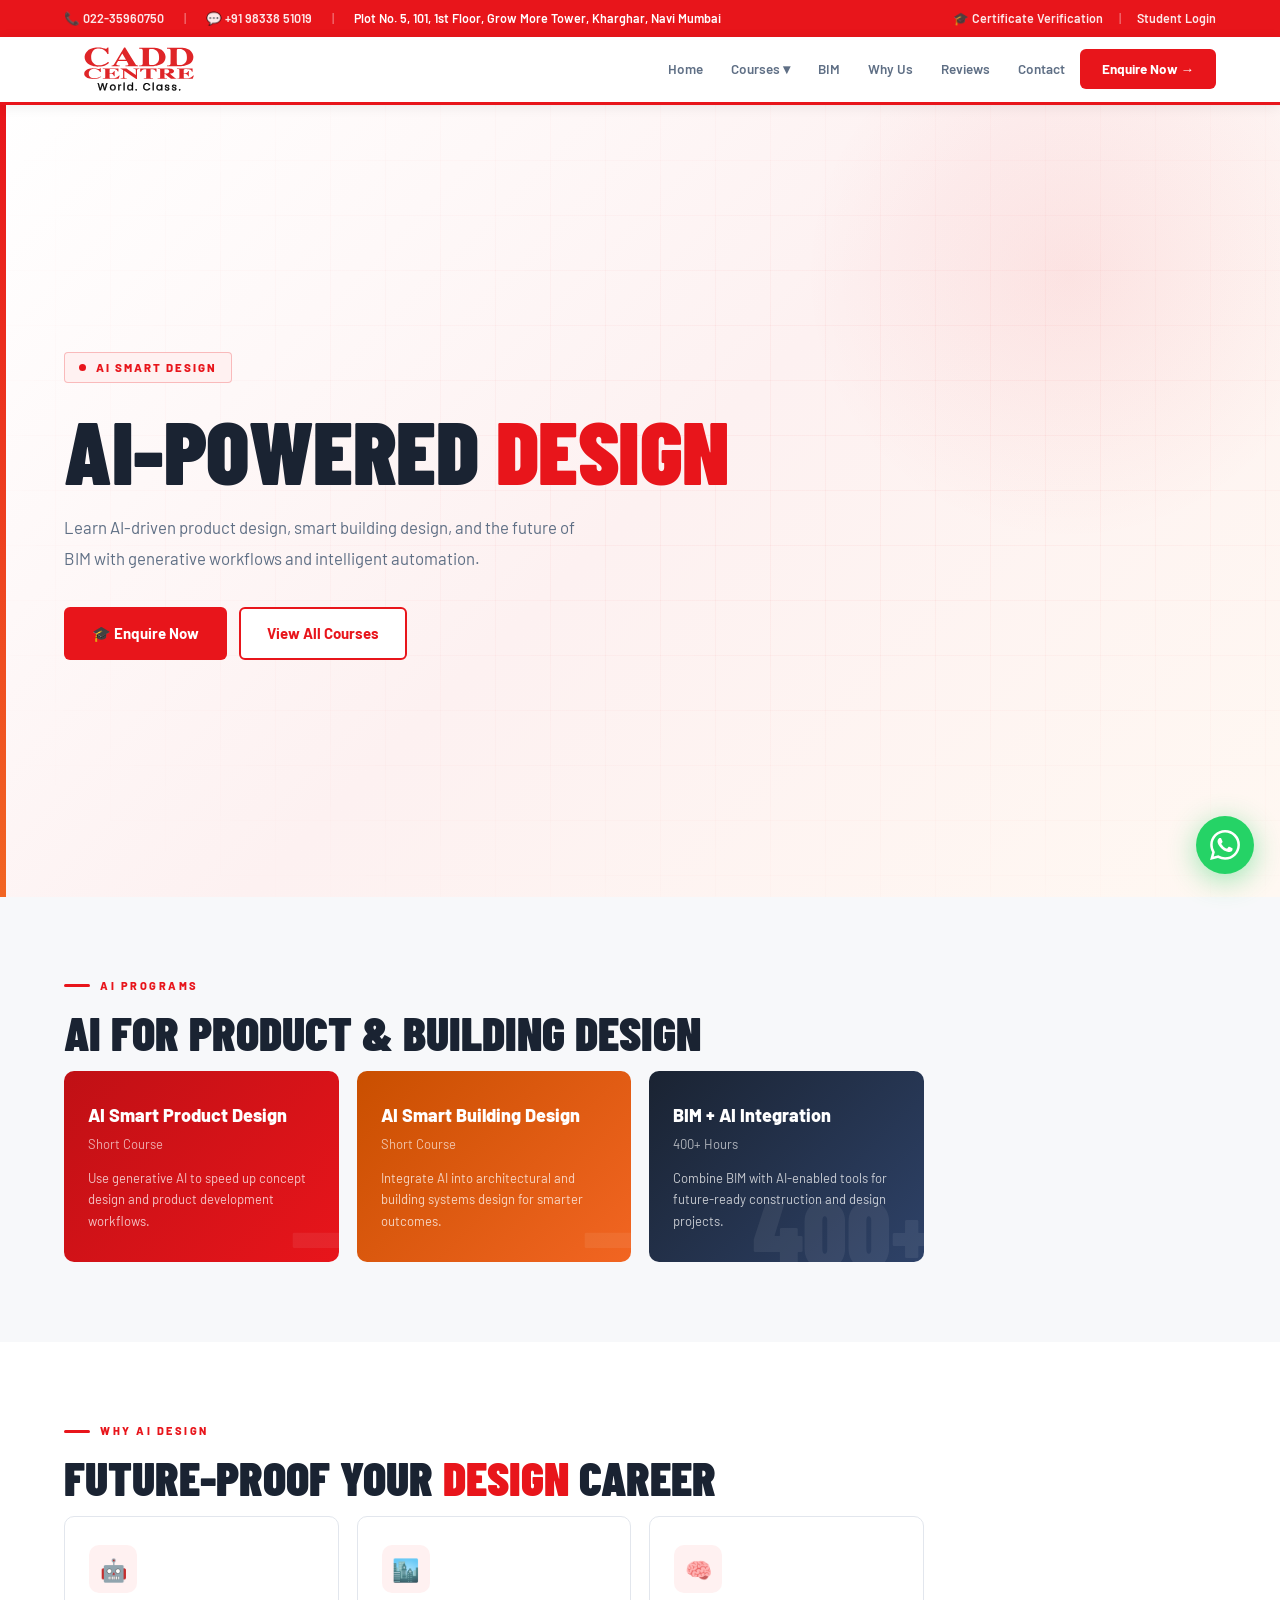
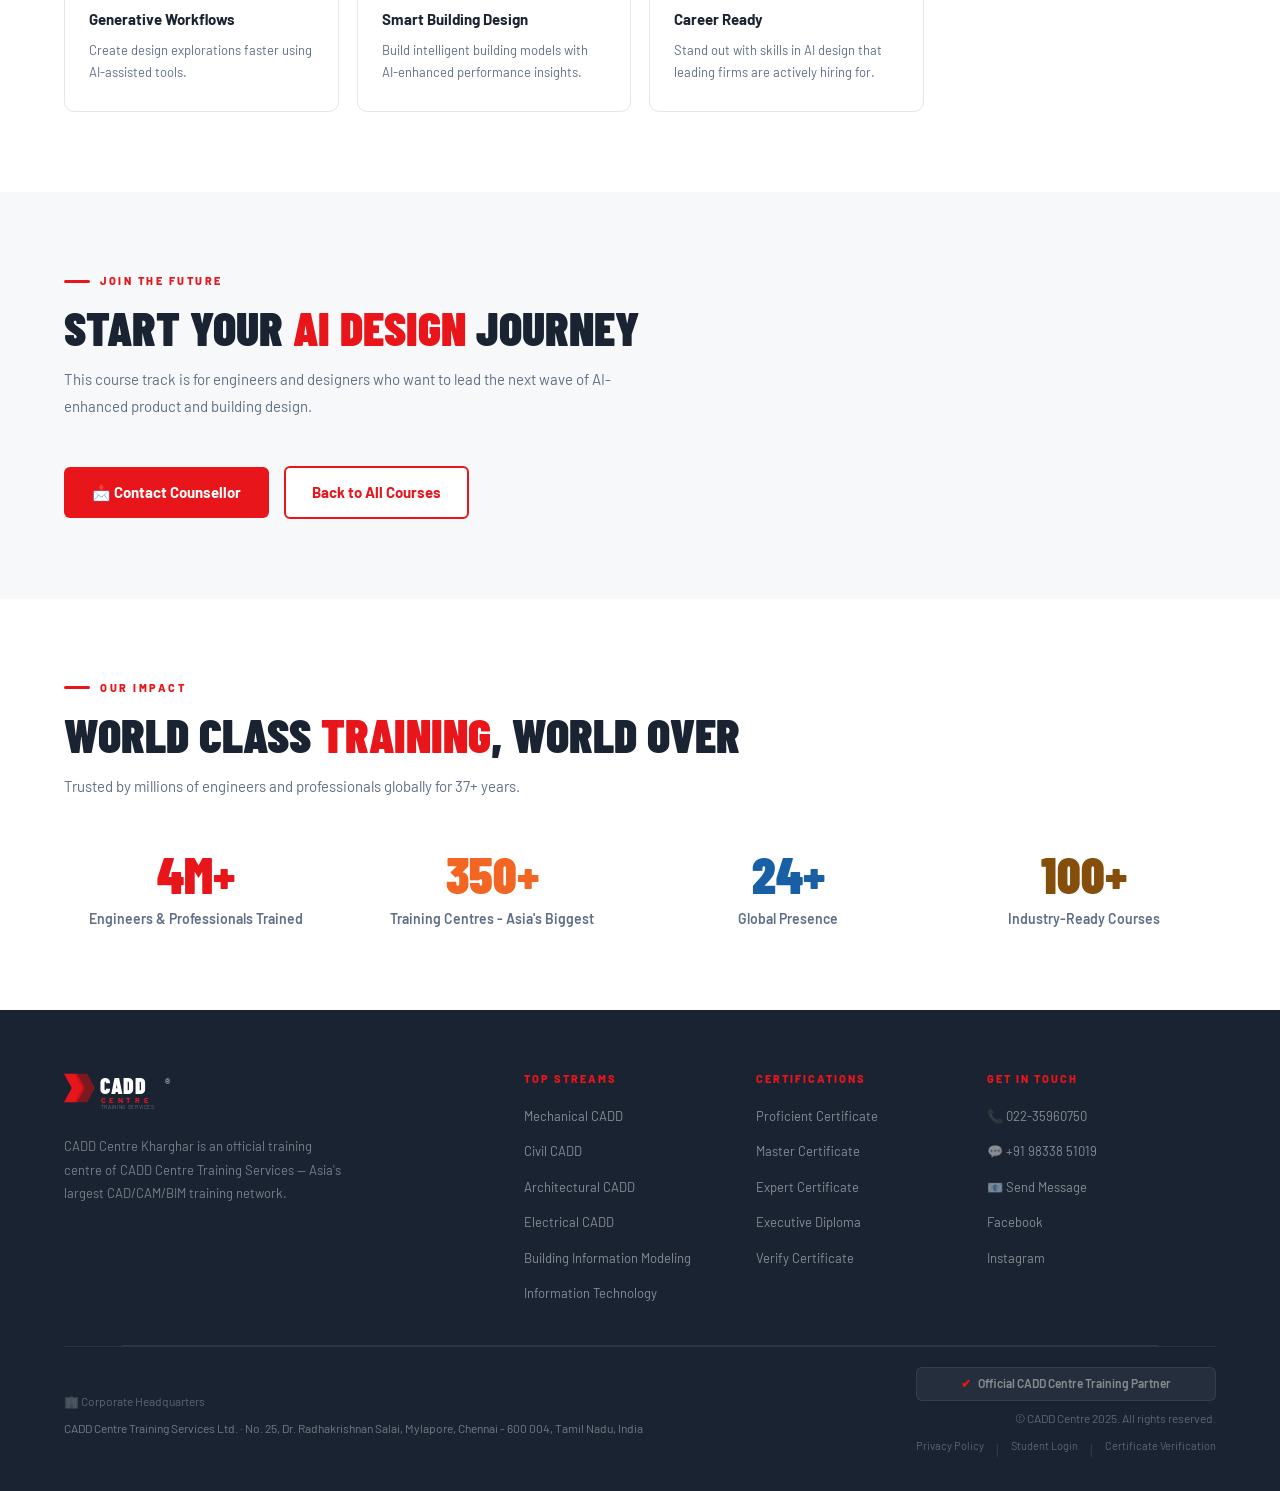
==== ai.html @ 40a992b2 "1" ====
<!DOCTYPE html>
<html lang="en">
<head>
<meta charset="UTF-8">
<meta name="viewport" content="width=device-width, initial-scale=1.0">
<title>AI-Powered Smart Design Courses | CADD Centre Kharghar</title>
<meta name="description" content="AI-powered Smart Design courses at CADD Centre Kharghar. Learn AI for product design, smart building design and BIM + AI integration.">
<link rel="preconnect" href="https://fonts.googleapis.com">
<link rel="preconnect" href="https://fonts.gstatic.com" crossorigin>
<link href="https://fonts.googleapis.com/css2?family=Barlow:wght@400;500;600;700;800;900&family=Barlow+Condensed:wght@600;700;800;900&display=swap" rel="stylesheet">
<link rel="stylesheet" href="styles.css">
  <link rel="stylesheet" href="nav.css">
<script async src="https://www.googletagmanager.com/gtag/js?id=G-XXXXXXXXXX"></script>
<script>
  window.dataLayer=window.dataLayer||[];
  function gtag(){dataLayer.push(arguments);}
  gtag('js',new Date());
  gtag('config','G-XXXXXXXXXX');
  function trackClick(n){gtag('event','click',{event_category:'cta',event_label:n});}
</script>
</head>
<body>
<a href="https://wa.me/919833851019" target="_blank" class="wa-float" onclick="trackClick('wa_float')">
  <span class="wa-tip">Chat on WhatsApp</span>
  <svg viewBox="0 0 24 24"><path d="M17.472 14.382c-.297-.149-1.758-.867-2.03-.967-.273-.099-.471-.148-.67.15-.197.297-.767.966-.94 1.164-.173.199-.347.223-.644.075-.297-.15-1.255-.463-2.39-1.475-.883-.788-1.48-1.761-1.653-2.059-.173-.297-.018-.458.13-.606.134-.133.298-.347.446-.52.149-.174.198-.298.298-.497.099-.198.05-.371-.025-.52-.075-.149-.669-1.612-.916-2.207-.242-.579-.487-.5-.669-.51-.173-.008-.371-.01-.57-.01-.198 0-.52.074-.792.372-.272.297-1.04 1.016-1.04 2.479 0 1.462 1.065 2.875 1.213 3.074.149.198 2.096 3.2 5.077 4.487.709.306 1.262.489 1.694.625.712.227 1.36.195 1.871.118.571-.085 1.758-.719 2.006-1.413.248-.694.248-1.289.173-1.413-.074-.124-.272-.198-.57-.347m-5.421 7.403h-.004a9.87 9.87 0 01-5.031-1.378l-.361-.214-3.741.982.998-3.648-.235-.374a9.86 9.86 0 01-1.51-5.26c.001-5.45 4.436-9.884 9.888-9.884 2.64 0 5.122 1.03 6.988 2.898a9.825 9.825 0 012.893 6.994c-.003 5.45-4.437 9.884-9.885 9.884m8.413-18.297A11.815 11.815 0 0012.05 0C5.495 0 .16 5.335.157 11.892c0 2.096.547 4.142 1.588 5.945L.057 24l6.305-1.654a11.882 11.882 0 005.683 1.448h.005c6.554 0 11.89-5.335 11.893-11.893a11.821 11.821 0 00-3.48-8.413Z"/></svg>
</a>
<div class="topbar">
  <div class="tb-l">
    <a href="tel:02235960750">📞 022-35960750</a>
    <span class="tb-sep">|</span>
    <a href="https://wa.me/919833851019">💬 +91 98338 51019</a>
    <span class="tb-sep">|</span>
    <span>Plot No. 5, 101, 1st Floor, Grow More Tower, Kharghar, Navi Mumbai</span>
  </div>
  <div class="tb-r">
    <a href="https://registry.caddcentre.com/" target="_blank">🎓 Certificate Verification</a>
    <span class="tb-sep">|</span>
    <a href="https://lms.caddcentre.com/" target="_blank">Student Login</a>
  </div>
</div>
<!-- ═══════════════════════════════════════════ NAV ═══ -->
<nav id="navbar">

  <img src="static/CADD.svg" alt="Logo" style="width:150px;">
 

  <ul class="nav-links">
    <li><a href="index.html">Home</a></li>

    <!-- COURSES mega nav -->
    <li>
      <a href="#courses">Courses ▾</a>
      <div class="mega-l1">

        <!-- 1. Mechanical CADD -->
        <div class="l1-row">
          <span><span class="l1-ico">⚙️</span>Mechanical CADD</span><span class="l1-arr">›</span>
          <div class="mega-l2">
            <div class="l2-head">
              <div><div class="l2-head-title">⚙️ Mechanical &amp; Product Design</div><div class="l2-head-sub">Product design, manufacturing &amp; simulation</div></div>
              <a href="#contact" class="l2-enq" onclick="trackClick('nav_enq_mech')">Enquire →</a>
            </div>
            <div class="l2-grid">
              <a class="l2-item" href="mechanical.html#autocad"><div class="l2-dot dot-mech">📐</div><div><div class="l2-name">AutoCAD (2D &amp; 3D)</div><div class="l2-desc">2D drafting &amp; 3D solid modelling</div><span class="l2-hrs hrs-mech">80 hrs</span></div></a>
              <a class="l2-item" href="mechanical.html#solidworks"><div class="l2-dot dot-mech">🔩</div><div><div class="l2-name">SolidWorks</div><div class="l2-desc">Parts, assemblies, sheet metal, weldments</div><span class="l2-hrs hrs-mech">80 hrs</span></div></a>
              <a class="l2-item" href="mechanical.html#catia"><div class="l2-dot dot-mech">✈️</div><div><div class="l2-name">CATIA</div><div class="l2-desc">Advanced surfacing &amp; parametric design</div><span class="l2-hrs hrs-mech">80 hrs</span></div></a>
              <a class="l2-item" href="mechanical.html#creo"><div class="l2-dot dot-mech">🛠️</div><div><div class="l2-name">Creo (Pro-E)</div><div class="l2-desc">3D product design &amp; CNC manufacturing</div><span class="l2-hrs hrs-mech">80 hrs</span></div></a>
              <a class="l2-item" href="mechanical.html#nx"><div class="l2-dot dot-mech">🖥️</div><div><div class="l2-name">Siemens NX</div><div class="l2-desc">Synchronous modelling &amp; assembly</div><span class="l2-hrs hrs-mech">80 hrs</span></div></a>
              <a class="l2-item" href="mechanical.html#inventor"><div class="l2-dot dot-mech">⚙️</div><div><div class="l2-name">Inventor</div><div class="l2-desc">Parametric 3D &amp; mechanical simulation</div><span class="l2-hrs hrs-mech">80 hrs</span></div></a>
              <a class="l2-item" href="mechanical.html#ansys"><div class="l2-dot dot-mech">🔬</div><div><div class="l2-name">Ansys (CAE / FEA)</div><div class="l2-desc">Structural, thermal &amp; dynamic simulation</div><span class="l2-hrs hrs-mech">80 hrs</span></div></a>
              <a class="l2-item" href="mechanical.html#hypermesh"><div class="l2-dot dot-mech">🧩</div><div><div class="l2-name">HyperMesh</div><div class="l2-desc">Advanced meshing &amp; CAE pre-processing</div><span class="l2-hrs hrs-mech">80 hrs</span></div></a>
              <a class="l2-item" href="mechanical.html#gdt"><div class="l2-dot dot-mech">📏</div><div><div class="l2-name">GD&amp;T</div><div class="l2-desc">Geometric Dimensioning &amp; Tolerancing</div><span class="l2-hrs hrs-mech">Short</span></div></a>
              <a class="l2-item" href="mechanical.html#cnc"><div class="l2-dot dot-mech">🏭</div><div><div class="l2-name">CNC Programming / CAM</div><div class="l2-desc">G-code, CAM strategies &amp; simulation</div><span class="l2-hrs hrs-mech">Short</span></div></a>
              <a class="l2-item" href="mechanical.html#matlab"><div class="l2-dot dot-mech">📊</div><div><div class="l2-name">MATLAB</div><div class="l2-desc">Engineering computation &amp; simulation</div><span class="l2-hrs hrs-mech">Short</span></div></a>
              <a class="l2-item" href="mechanical.html#mastercam"><div class="l2-dot dot-mech">🔧</div><div><div class="l2-name">MasterCAM</div><div class="l2-desc">CAM software for CNC machining</div><span class="l2-hrs hrs-mech">Short</span></div></a>
              <a class="l2-item" href="mechanical.html#ansys-fluent"><div class="l2-dot dot-mech">🌊</div><div><div class="l2-name">Ansys Fluent</div><div class="l2-desc">CFD — airflow, heat transfer &amp; fluid mechanics</div><span class="l2-hrs hrs-mech">80 hrs</span></div></a>
              <a class="l2-item" href="mechanical.html#navisworks"><div class="l2-dot dot-mech">🔗</div><div><div class="l2-name">Navisworks</div><div class="l2-desc">Clash detection &amp; 4D construction simulation</div><span class="l2-hrs hrs-mech">80 hrs</span></div></a>
            </div>
            <div class="l2-diploma">
              <div><div class="l2-diploma-label">🏆 Executive Diploma in Product Design — ~410 hrs</div><div class="l2-diploma-sub">SolidWorks / CATIA / Creo + ANSYS + GD&amp;T + Manufacturing</div></div>
              <a class="l2-diploma-link" href="mechanical.html#diploma">View Program →</a>
            </div>
          </div>
        </div>

        <!-- 2. Civil / Construction -->
        <div class="l1-row">
          <span><span class="l1-ico">🏗️</span>Civil / Construction</span><span class="l1-arr">›</span>
          <div class="mega-l2">
            <div class="l2-head">
              <div><div class="l2-head-title">🏗️ Civil &amp; Construction Design</div><div class="l2-head-sub">For civil engineers &amp; site professionals</div></div>
              <a href="#contact" class="l2-enq" onclick="trackClick('nav_enq_civil')">Enquire →</a>
            </div>
            <div class="l2-grid">
              <a class="l2-item" href="civil.html#autocad-civil"><div class="l2-dot dot-civil">📐</div><div><div class="l2-name">AutoCAD Civil</div><div class="l2-desc">2D site plans &amp; civil drafting</div><span class="l2-hrs hrs-civil">80 hrs</span></div></a>
              <a class="l2-item" href="civil.html#civil3d"><div class="l2-dot dot-civil">🛣️</div><div><div class="l2-name">AutoCAD Civil 3D</div><div class="l2-desc">Grading, corridors &amp; pipe networks</div><span class="l2-hrs hrs-civil">80 hrs</span></div></a>
              <a class="l2-item" href="civil.html#staad"><div class="l2-dot dot-civil">🏗️</div><div><div class="l2-name">STAAD.Pro</div><div class="l2-desc">Structural analysis — buildings &amp; bridges</div><span class="l2-hrs hrs-civil">80 hrs</span></div></a>
              <a class="l2-item" href="civil.html#etabs"><div class="l2-dot dot-civil">🏢</div><div><div class="l2-name">ETABS</div><div class="l2-desc">Multi-storey building analysis &amp; seismic</div><span class="l2-hrs hrs-civil">80 hrs</span></div></a>
              <a class="l2-item" href="civil.html#revit-structure"><div class="l2-dot dot-civil">🧱</div><div><div class="l2-name">Revit Structure</div><div class="l2-desc">BIM-based structural modelling</div><span class="l2-hrs hrs-civil">80 hrs</span></div></a>
              <a class="l2-item" href="civil.html#mxroad"><div class="l2-dot dot-civil">🛤️</div><div><div class="l2-name">MX Road</div><div class="l2-desc">Highway design &amp; road alignment</div><span class="l2-hrs hrs-civil">Short</span></div></a>
              <a class="l2-item" href="architecture.html#revit-arch"><div class="l2-dot dot-civil">🏛️</div><div><div class="l2-name">Revit Architecture</div><div class="l2-desc">BIM-based architectural design</div><span class="l2-hrs hrs-civil">80 hrs</span></div></a>
            </div>
            <div class="l2-diploma">
              <div><div class="l2-diploma-label">🏆 Executive Diploma in Structural Design — ~400 hrs</div><div class="l2-diploma-sub">STAAD.Pro + ETABS + Structural Analysis + RCC &amp; Steel Design</div></div>
              <a class="l2-diploma-link" href="civil.html#diploma-structural">View Program →</a>
            </div>
          </div>
        </div>

        <!-- 3. Architecture & Interior -->
        <div class="l1-row">
          <span><span class="l1-ico">🏛️</span>Architecture &amp; Interior</span><span class="l1-arr">›</span>
          <div class="mega-l2">
            <div class="l2-head">
              <div><div class="l2-head-title">🏛️ Architecture &amp; Interior Design</div><div class="l2-head-sub">For architects, designers &amp; visualization artists</div></div>
              <a href="#contact" class="l2-enq" onclick="trackClick('nav_enq_arch')">Enquire →</a>
            </div>
            <div class="l2-grid">
              <a class="l2-item" href="architecture.html#autocad-arch"><div class="l2-dot dot-arch">📐</div><div><div class="l2-name">AutoCAD Architecture</div><div class="l2-desc">Floor plans, elevations &amp; sections</div><span class="l2-hrs hrs-arch">80 hrs</span></div></a>
              <a class="l2-item" href="architecture.html#revit-arch"><div class="l2-dot dot-arch">🏛️</div><div><div class="l2-name">Revit Architecture (BIM)</div><div class="l2-desc">BIM-based architectural design &amp; docs</div><span class="l2-hrs hrs-arch">80 hrs</span></div></a>
              <a class="l2-item" href="architecture.html#sketchup"><div class="l2-dot dot-arch">🎨</div><div><div class="l2-name">SketchUp</div><div class="l2-desc">Concept modelling &amp; quick 3D design</div><span class="l2-hrs hrs-arch">80 hrs</span></div></a>
              <a class="l2-item" href="architecture.html#3dsmax"><div class="l2-dot dot-arch">🖼️</div><div><div class="l2-name">3ds Max</div><div class="l2-desc">Interior/exterior 3D modelling</div><span class="l2-hrs hrs-arch">80 hrs</span></div></a>
              <a class="l2-item" href="architecture.html#vray"><div class="l2-dot dot-arch">✨</div><div><div class="l2-name">V-Ray Rendering</div><div class="l2-desc">Photorealistic renders &amp; walkthroughs</div><span class="l2-hrs hrs-arch">80 hrs</span></div></a>
              <a class="l2-item" href="architecture.html#lumion"><div class="l2-dot dot-arch">🌿</div><div><div class="l2-name">Lumion</div><div class="l2-desc">Real-time 3D rendering &amp; animation</div><span class="l2-hrs hrs-arch">80 hrs</span></div></a>
            </div>
            <div class="l2-diploma">
              <div><div class="l2-diploma-label">🏆 Executive Diploma in Interior Design — ~440 hrs</div><div class="l2-diploma-sub">AutoCAD + SketchUp + 3ds Max + V-Ray + Interior Planning</div></div>
              <a class="l2-diploma-link" href="architecture.html#diploma-interior">View Program →</a>
            </div>
          </div>
        </div>

        <!-- 4. Electrical & MEP -->
        <div class="l1-row">
          <span><span class="l1-ico">⚡</span>Electrical &amp; MEP</span><span class="l1-arr">›</span>
          <div class="mega-l2">
            <div class="l2-head">
              <div><div class="l2-head-title">⚡ Electrical &amp; MEP Courses</div><div class="l2-head-sub">For electrical engineers &amp; building services</div></div>
              <a href="#contact" class="l2-enq" onclick="trackClick('nav_enq_elec')">Enquire →</a>
            </div>
            <div class="l2-grid">
              <a class="l2-item" href="electrical.html#eleccad"><div class="l2-dot dot-elec">⚡</div><div><div class="l2-name">Electrical CAD</div><div class="l2-desc">Electrical diagrams, schematics &amp; panel layouts</div><span class="l2-hrs hrs-elec">80 hrs</span></div></a>
              <a class="l2-item" href="electrical.html#revit-mep"><div class="l2-dot dot-elec">🏭</div><div><div class="l2-name">Revit MEP</div><div class="l2-desc">HVAC, electrical &amp; plumbing BIM design</div><span class="l2-hrs hrs-elec">80 hrs</span></div></a>
            </div>
          </div>
        </div>

        <!-- 5. Project Planning -->
        <div class="l1-row">
          <span><span class="l1-ico">📊</span>Project Planning</span><span class="l1-arr">›</span>
          <div class="mega-l2">
            <div class="l2-head">
              <div><div class="l2-head-title">📊 Project Planning &amp; Management</div><div class="l2-head-sub">Industry-standard project scheduling tools</div></div>
              <a href="#contact" class="l2-enq" onclick="trackClick('nav_enq_proj')">Enquire →</a>
            </div>
            <div class="l2-grid">
              <a class="l2-item" href="#contact"><div class="l2-dot dot-proj">📅</div><div><div class="l2-name">Microsoft Project</div><div class="l2-desc">Project scheduling, tracking &amp; reporting</div><span class="l2-hrs hrs-proj">Short</span></div></a>
              <a class="l2-item" href="#contact"><div class="l2-dot dot-proj">🏗️</div><div><div class="l2-name">Primavera P6</div><div class="l2-desc">Enterprise project management for construction</div><span class="l2-hrs hrs-proj">Short</span></div></a>
            </div>
          </div>
        </div>

        <!-- 6. IT Courses -->
        <div class="l1-row">
          <span><span class="l1-ico">💻</span>IT Courses</span><span class="l1-arr">›</span>
          <div class="mega-l2">
            <div class="l2-head">
              <div><div class="l2-head-title">💻 Information Technology Courses</div><div class="l2-head-sub">Programming &amp; emerging technologies</div></div>
              <a href="#contact" class="l2-enq" onclick="trackClick('nav_enq_it')">Enquire →</a>
            </div>
            <div class="l2-grid">
              <a class="l2-item" href="it-cs.html#c"><div class="l2-dot dot-it">🖥️</div><div><div class="l2-name">C Programming</div><div class="l2-desc">Fundamentals, pointers &amp; data structures</div><span class="l2-hrs hrs-it">Short</span></div></a>
              <a class="l2-item" href="it-cs.html#cpp"><div class="l2-dot dot-it">⚡</div><div><div class="l2-name">C++ Programming</div><div class="l2-desc">OOP, STL &amp; application development</div><span class="l2-hrs hrs-it">Short</span></div></a>
              <a class="l2-item" href="it-cs.html#python"><div class="l2-dot dot-it">🐍</div><div><div class="l2-name">Python</div><div class="l2-desc">Automation, OOP &amp; real-world applications</div><span class="l2-hrs hrs-it">80 hrs</span></div></a>
              <a class="l2-item" href="it-cs.html#iot"><div class="l2-dot dot-it">🌐</div><div><div class="l2-name">IoT — Internet of Things</div><div class="l2-desc">Raspberry Pi, cloud &amp; IoT protocols</div><span class="l2-hrs hrs-it">80 hrs</span></div></a>
            </div>
          </div>
        </div>

        <!-- 7. Master & Diploma Programs -->
        <div class="l1-row">
          <span><span class="l1-ico">🏆</span>Master &amp; Diploma Programs</span><span class="l1-arr">›</span>
          <div class="mega-l2" style="min-width:620px;">
            <div class="l2-head">
              <div><div class="l2-head-title">🏆 Master Certificates &amp; Executive Diplomas</div><div class="l2-head-sub">Job-oriented combo programs — 240 to 440 hours</div></div>
              <a href="#contact" class="l2-enq">Enquire →</a>
            </div>
            <div class="l2-masters-title" style="padding:10px 18px 2px;font-size:10px;font-weight:800;text-transform:uppercase;letter-spacing:1.5px;color:var(--muted);">Master Certificates — 240 hrs</div>
            <div class="l2-grid" style="padding:4px 6px 0;">
              <a class="l2-item" href="#contact"><div class="l2-dot dot-mech">⚙️</div><div><div class="l2-name">Master Cert. in Product Design with AI</div><span class="l2-hrs hrs-mech">240 hrs</span></div></a>
              <a class="l2-item" href="bim.html"><div class="l2-dot dot-civil">🏗️</div><div><div class="l2-name">Master Cert. in Building Design (BIM)</div><span class="l2-hrs hrs-civil">240 hrs</span></div></a>
              <a class="l2-item" href="architecture.html"><div class="l2-dot dot-arch">🛋️</div><div><div class="l2-name">Master Cert. in Interior Design</div><span class="l2-hrs hrs-arch">240 hrs</span></div></a>
              <a class="l2-item" href="mechanical.html"><div class="l2-dot dot-mech">🔩</div><div><div class="l2-name">Master Cert. in Mechanical CAD/CAM/CAE</div><span class="l2-hrs hrs-mech">240 hrs</span></div></a>
              <a class="l2-item" href="electrical.html"><div class="l2-dot dot-elec">⚡</div><div><div class="l2-name">Master Cert. in MEP Design</div><span class="l2-hrs hrs-elec">240 hrs</span></div></a>
              <a class="l2-item" href="bim.html"><div class="l2-dot dot-civil">🏢</div><div><div class="l2-name">Master Cert. in BIM</div><span class="l2-hrs hrs-civil">240 hrs</span></div></a>
            </div>
            <div style="border-top:1px solid var(--border);padding:8px 18px 4px;font-size:10px;font-weight:800;text-transform:uppercase;letter-spacing:1.5px;color:var(--muted);">Expert Certificates — ~240 hrs</div>
            <div class="l2-grid" style="padding:4px 6px 0;">
              <a class="l2-item" href="#contact"><div class="l2-dot dot-arch">🛋️</div><div><div class="l2-name">Expert Cert. in Interior Design</div><span class="l2-hrs hrs-arch">~240 hrs</span></div></a>
              <a class="l2-item" href="#contact"><div class="l2-dot dot-mech">⚙️</div><div><div class="l2-name">Expert Cert. in Product Design</div><span class="l2-hrs hrs-mech">~240 hrs</span></div></a>
              <a class="l2-item" href="#contact"><div class="l2-dot dot-arch">🏛️</div><div><div class="l2-name">Expert Cert. in Architectural Design</div><span class="l2-hrs hrs-arch">~240 hrs</span></div></a>
            </div>
            <div style="border-top:1px solid var(--border);padding:8px 18px 4px;font-size:10px;font-weight:800;text-transform:uppercase;letter-spacing:1.5px;color:var(--muted);">Executive Diplomas — 400–440 hrs</div>
            <div class="l2-grid" style="padding:4px 6px 6px;">
              <a class="l2-item" href="mechanical.html#diploma"><div class="l2-dot dot-mech">⚙️</div><div><div class="l2-name">Exec. Diploma in Product Design</div><span class="l2-hrs hrs-mech">~410 hrs</span></div></a>
              <a class="l2-item" href="architecture.html#diploma-arch"><div class="l2-dot dot-arch">🏛️</div><div><div class="l2-name">Exec. Diploma in Architectural Design</div><span class="l2-hrs hrs-arch">~400 hrs</span></div></a>
              <a class="l2-item" href="bim.html"><div class="l2-dot dot-civil">🏗️</div><div><div class="l2-name">Exec. Diploma in BIM</div><span class="l2-hrs hrs-civil">400–440 hrs</span></div></a>
              <a class="l2-item" href="civil.html#diploma-structural"><div class="l2-dot dot-civil">🧱</div><div><div class="l2-name">Exec. Diploma in Structural Design</div><span class="l2-hrs hrs-civil">~400 hrs</span></div></a>
              <a class="l2-item" href="architecture.html#diploma-interior"><div class="l2-dot dot-arch">🛋️</div><div><div class="l2-name">Exec. Diploma in Interior Design</div><span class="l2-hrs hrs-arch">~440 hrs</span></div></a>
            </div>
          </div>
        </div>

        <!-- BIM quick link -->
        <div style="border-top:1px solid var(--border);margin-top:4px;padding-top:4px;">
          <a class="l1-row" href="bim.html" style="color:var(--red);">
            <span>🔥 Executive Diploma in BIM — Most Popular</span>
            <span style="font-size:10px;background:var(--red);color:#fff;padding:1px 6px;border-radius:3px;font-size:9.5px;">HOT</span>
          </a>
        </div>

      </div>
    </li>
    <!-- end Courses -->

    <li><a href="bim.html">BIM</a></li>
    <li><a href="#why-us">Why Us</a></li>
    <li><a href="#reviews">Reviews</a></li>
    <li><a href="#contact">Contact</a></li>
    <li><a href="#contact" class="nav-cta" onclick="trackClick('nav_enquire')">Enquire Now →</a></li>
  </ul>
</nav>
<section class="hero" id="page-hero">
  <div class="hero-accent"></div>
  <div class="hero-blob"></div>
  <div class="hero-content">
    <div class="hero-kicker"><span class="pdot"></span> AI Smart Design</div>
    <h1>AI-Powered <span class="red">Design</span></h1>
    <p class="hero-sub">Learn AI-driven product design, smart building design, and the future of BIM with generative workflows and intelligent automation.</p>
    <div class="hero-actions">
      <a href="index.html#contact" class="btn-red" onclick="trackClick('ai_enquire')">🎓 Enquire Now</a>
      <a href="index.html#courses" class="btn-outline-red">View All Courses</a>
    </div>
  </div>
</section>
<div id="product-design"></div><div id="building-design"></div>
<section class="sec sec-gray">
  <div class="kicker">AI Programs</div>
  <h2 class="sec-title">AI for Product &amp; Building Design</h2>
  <div class="prog-grid">
    <div class="prog-card c1"><h3>AI Smart Product Design</h3><div class="hrs">Short Course</div><p>Use generative AI to speed up concept design and product development workflows.</p><div class="prog-num">—</div></div>
    <div class="prog-card c2"><h3>AI Smart Building Design</h3><div class="hrs">Short Course</div><p>Integrate AI into architectural and building systems design for smarter outcomes.</p><div class="prog-num">—</div></div>
    <div class="prog-card c3"><h3>BIM + AI Integration</h3><div class="hrs">400+ Hours</div><p>Combine BIM with AI-enabled tools for future-ready construction and design projects.</p><div class="prog-num">400+</div></div>
  </div>
</section>
<section class="sec sec-white">
  <div class="kicker">Why AI Design</div>
  <h2 class="sec-title">Future-Proof Your <span class="red">Design</span> Career</h2>
  <div class="why-grid">
    <div class="why-card"><div class="why-icon">🤖</div><h4>Generative Workflows</h4><p>Create design explorations faster using AI-assisted tools.</p></div>
    <div class="why-card"><div class="why-icon">🏙️</div><h4>Smart Building Design</h4><p>Build intelligent building models with AI-enhanced performance insights.</p></div>
    <div class="why-card"><div class="why-icon">🧠</div><h4>Career Ready</h4><p>Stand out with skills in AI design that leading firms are actively hiring for.</p></div>
  </div>
</section>
<section class="sec sec-gray">
  <div class="kicker">Join the Future</div>
  <h2 class="sec-title">Start Your <span class="red">AI Design</span> Journey</h2>
  <p class="sec-sub">This course track is for engineers and designers who want to lead the next wave of AI-enhanced product and building design.</p>
  <a href="index.html#contact" class="btn-red">📩 Contact Counsellor</a>
  <a href="index.html#courses" class="btn-outline-red" style="margin-left:12px;">Back to All Courses</a>
</section>
<section class="sec sec-white">
  <div class="kicker">Our Impact</div>
  <h2 class="sec-title">World Class <span class="red">Training</span>, World Over</h2>
  <p class="sec-sub">Trusted by millions of engineers and professionals globally for 37+ years.</p>
  <div style="display:grid;grid-template-columns:repeat(auto-fit,minmax(200px,1fr));gap:32px;margin-top:48px;">
    <div style="text-align:center;"><div style="font-family:'Barlow Condensed',sans-serif;font-size:3.2rem;font-weight:900;color:var(--red);line-height:1;">4M+</div><div style="font-size:14px;color:var(--muted);margin-top:8px;font-weight:600;">Engineers & Professionals Trained</div></div>
    <div style="text-align:center;"><div style="font-family:'Barlow Condensed',sans-serif;font-size:3.2rem;font-weight:900;color:var(--orange);line-height:1;">350+</div><div style="font-size:14px;color:var(--muted);margin-top:8px;font-weight:600;">Training Centres - Asia's Biggest</div></div>
    <div style="text-align:center;"><div style="font-family:'Barlow Condensed',sans-serif;font-size:3.2rem;font-weight:900;color:#185fa5;line-height:1;">24+</div><div style="font-size:14px;color:var(--muted);margin-top:8px;font-weight:600;">Global Presence</div></div>
    <div style="text-align:center;"><div style="font-family:'Barlow Condensed',sans-serif;font-size:3.2rem;font-weight:900;color:#854f0b;line-height:1;">100+</div><div style="font-size:14px;color:var(--muted);margin-top:8px;font-weight:600;">Industry-Ready Courses</div></div>
  </div>
</section>
<footer>
  <div class="footer-top">
    <div class="footer-brand">
      <svg viewBox="0 0 310 62" xmlns="http://www.w3.org/2000/svg" style="height:40px;width:auto;margin-bottom:14px;" aria-label="CADD Centre">
        <polygon points="0,6  20,6  32,28 20,50  0,50  12,28" fill="#e8151b"/>
        <polygon points="16,6 36,6  48,28 36,50 16,50  28,28" fill="#c01015" opacity=".6"/>
        <text x="56" y="37" font-family="'Barlow Condensed',Arial Narrow,Impact,sans-serif" font-weight="900" font-size="34" fill="#ffffff" letter-spacing="1">CADD</text>
        <text x="57" y="51" font-family="'Barlow','Arial',sans-serif" font-weight="700" font-size="12" fill="#e8151b" letter-spacing="5.5">CENTRE</text>
        <text x="157" y="22" font-family="Arial,sans-serif" font-size="10" fill="#ffffff" font-weight="400">®</text>
        <text x="57" y="61" font-family="'Barlow','Arial',sans-serif" font-size="8" fill="rgba(255,255,255,0.35)" letter-spacing="1">TRAINING SERVICES</text>
      </svg>
      <p>CADD Centre Kharghar is an official training centre of CADD Centre Training Services — Asia's largest CAD/CAM/BIM training network.</p>
    </div>
    <div class="footer-col">
      <h5>Top Streams</h5>
      <ul>
        <li><a href="mechanical.html">Mechanical CADD</a></li>
        <li><a href="architecture.html">Civil CADD</a></li>
        <li><a href="architecture.html">Architectural CADD</a></li>
        <li><a href="electrical.html">Electrical CADD</a></li>
        <li><a href="bim.html">Building Information Modeling</a></li>
        <li><a href="it-cs.html">Information Technology</a></li>
      </ul>
    </div>
    <div class="footer-col">
      <h5>Certifications</h5>
      <ul>
        <li><a href="index.html#courses">Proficient Certificate</a></li>
        <li><a href="index.html#courses">Master Certificate</a></li>
        <li><a href="index.html#courses">Expert Certificate</a></li>
        <li><a href="index.html#courses">Executive Diploma</a></li>
        <li><a href="https://registry.caddcentre.com/" target="_blank">Verify Certificate</a></li>
      </ul>
    </div>
    <div class="footer-col">
      <h5>Get in Touch</h5>
      <ul>
        <li><a href="tel:02235960750">📞 022-35960750</a></li>
        <li><a href="https://wa.me/919833851019" target="_blank">💬 +91 98338 51019</a></li>
        <li><a href="index.html#contact">📧 Send Message</a></li>
        <li><a href="https://www.facebook.com/CaddCentreKharghar" target="_blank">Facebook</a></li>
        <li><a href="https://www.instagram.com/caddcentrekharghar/" target="_blank">Instagram</a></li>
      </ul>
    </div>
  </div>
  <div style="border-top:1px solid rgba(255,255,255,.1);margin:0 5%;"></div>
  <div class="footer-bottom">
    <div style="flex:1;">
      <p style="margin-bottom:8px;">🏢 Corporate Headquarters</p>
      <p style="font-size:12px;color:rgba(255,255,255,.4);">CADD Centre Training Services Ltd. · No. 25, Dr. Radhakrishnan Salai, Mylapore, Chennai - 600 004, Tamil Nadu, India</p>
    </div>
    <div style="text-align:right;">
      <div class="vbadge" style="margin-bottom:8px;justify-content:center;"><span>✔</span> Official CADD Centre Training Partner</div>
      <p style="font-size:12px;color:rgba(255,255,255,.3);">© CADD Centre 2025. All rights reserved.</p>
      <div style="display:flex;gap:12px;justify-content:flex-end;margin-top:8px;flex-wrap:wrap;">
        <a href="https://caddcentre.com/privacy-policy/" target="_blank" style="font-size:11px;color:rgba(255,255,255,.3);">Privacy Policy</a>
        <span style="color:rgba(255,255,255,.1);">|</span>
        <a href="https://lms.caddcentre.com/" target="_blank" style="font-size:11px;color:rgba(255,255,255,.3);">Student Login</a>
        <span style="color:rgba(255,255,255,.1);">|</span>
        <a href="https://registry.caddcentre.com/" target="_blank" style="font-size:11px;color:rgba(255,255,255,.3);">Certificate Verification</a>
      </div>
    </div>
  </div>
</footer>
<script>
window.addEventListener('scroll',()=>{document.getElementById('navbar').classList.toggle('scrolled',window.scrollY>30);});
</script>
</body>
</html>
---- styles.css ----
:root{
  --red:#e8151b; --red-dk:#c01015; --orange:#f26522;
  --bg:#ffffff; --surface:#f7f8fa; --surface2:#eef0f4;
  --border:#e2e6ed; --text:#1a2332; --muted:#5f6f85;
  --light-r:#fff1f1; --r:10px;
}
*,*::before,*::after{box-sizing:border-box;margin:0;padding:0;}
html{scroll-behavior:smooth;}
body{font-family:'Barlow',sans-serif;background:#fff;color:var(--text);overflow-x:hidden;line-height:1.65;}
a{color:inherit;text-decoration:none;}
img{display:block;max-width:100%;}

.topbar{background:var(--red);padding:8px 5%;display:flex;align-items:center;justify-content:space-between;font-size:12.5px;font-weight:600;color:#fff;}
.topbar a{color:#fff;opacity:.9;transition:opacity .2s;}.topbar a:hover{opacity:1;}
.tb-l{display:flex;gap:20px;align-items:center;}.tb-r{display:flex;gap:16px;align-items:center;}
.tb-sep{opacity:.35;}

nav{position:sticky;top:0;z-index:300;background:#fff;border-bottom:3px solid var(--red);display:flex;align-items:center;justify-content:space-between;padding:0 5%;height:68px;box-shadow:0 2px 12px rgba(0,0,0,.07);transition:box-shadow .3s;}
nav.scrolled{box-shadow:0 4px 24px rgba(0,0,0,.12);}
.nav-logo{display:flex;align-items:center;height:100%;}
.nav-logo svg{height:42px;width:auto;}
.nav-links{display:flex;align-items:center;gap:2px;list-style:none;}
.nav-links>li{position:relative;}
.nav-links>li>a{display:flex;align-items:center;gap:4px;padding:8px 13px;border-radius:6px;font-size:13.5px;font-weight:600;color:var(--muted);transition:all .18s;white-space:nowrap;}
.nav-links>li>a:hover{color:var(--red);background:var(--light-r);}
.dd{position:absolute;top:calc(100% + 6px);left:0;min-width:240px;background:#fff;border:1px solid var(--border);border-top:3px solid var(--red);border-radius:0 0 var(--r) var(--r);padding:8px;opacity:0;pointer-events:none;transform:translateY(6px);transition:all .2s;box-shadow:0 10px 40px rgba(0,0,0,.1);z-index:400;}
.nav-links>li:hover .dd{opacity:1;pointer-events:all;transform:translateY(0);}
.dd a{display:block;padding:8px 14px;font-size:13px;font-weight:500;color:var(--muted);border-radius:6px;transition:all .15s;}.dd a:hover{background:var(--light-r);color:var(--red);}
.dd-sec{font-size:10px;font-weight:800;text-transform:uppercase;letter-spacing:1.5px;color:var(--red);padding:10px 14px 3px;pointer-events:none;}
.nav-cta{background:var(--red)!important;color:#fff!important;font-weight:700!important;padding:9px 22px!important;border-radius:6px!important;font-size:13.5px!important;}
.nav-cta:hover{background:var(--red-dk)!important;}

.ticker-wrap{background:var(--red);overflow:hidden;}
.ticker{display:inline-block;white-space:nowrap;animation:tickerScroll 30s linear infinite;padding:10px 0;font-size:12.5px;font-weight:700;color:#fff;letter-spacing:.3px;}
@keyframes tickerScroll{from{transform:translateX(0);}to{transform:translateX(-50%);}}

.hero{position:relative;min-height:88vh;display:flex;flex-direction:column;justify-content:center;padding:80px 5% 70px;overflow:hidden;background:linear-gradient(135deg,#fff 0%,#fdf1f1 50%,#fff8f2 100%);}
.hero::before{content:'';position:absolute;inset:0;background-image:linear-gradient(rgba(232,21,27,.035) 1px,transparent 1px),linear-gradient(90deg,rgba(232,21,27,.035) 1px,transparent 1px);background-size:55px 55px;mask-image:radial-gradient(ellipse 80% 70% at 65% 45%,black 25%,transparent 100%);}
.hero-accent{position:absolute;left:0;top:0;bottom:0;width:6px;background:linear-gradient(180deg,var(--red),var(--orange));}
.hero-blob{position:absolute;right:-80px;top:-120px;width:580px;height:580px;border-radius:50%;background:radial-gradient(circle,rgba(232,21,27,.07) 0%,transparent 65%);pointer-events:none;}
.hero-content{position:relative;z-index:2;max-width:820px;}

.hero-kicker{display:inline-flex;align-items:center;gap:10px;background:var(--light-r);border:1px solid rgba(232,21,27,.25);border-radius:4px;padding:5px 14px;font-size:11.5px;font-weight:800;text-transform:uppercase;letter-spacing:2px;color:var(--red);margin-bottom:22px;animation:fadeUp .5s ease both;}
.pdot{width:7px;height:7px;border-radius:50%;background:var(--red);animation:pdotAnim 2s infinite;}
@keyframes pdotAnim{0%,100%{opacity:1;}50%{opacity:.3;}}
@keyframes fadeUp{from{opacity:0;transform:translateY(18px);}to{opacity:1;transform:translateY(0);}}

.hero h1{font-family:'Barlow Condensed',sans-serif;font-size:clamp(3rem,7vw,6rem);font-weight:900;text-transform:uppercase;line-height:1.0;letter-spacing:-.5px;color:var(--text);animation:fadeUp .55s .08s ease both;}
.hero h1 .red{color:var(--red);}
.hero h1 .outline{-webkit-text-stroke:2.5px var(--red);color:transparent;}
.hero-sub{font-size:1.05rem;color:var(--muted);max-width:540px;margin:18px 0 34px;line-height:1.8;animation:fadeUp .55s .16s ease both;}
.hero-actions{display:flex;gap:12px;flex-wrap:wrap;animation:fadeUp .55s .22s ease both;}

.btn-red{display:inline-flex;align-items:center;gap:8px;background:var(--red);color:#fff;font-weight:700;font-size:15px;padding:13px 28px;border-radius:6px;border:none;cursor:pointer;font-family:'Barlow',sans-serif;transition:all .22s;}
.btn-red:hover{background:var(--red-dk);transform:translateY(-2px);box-shadow:0 8px 28px rgba(232,21,27,.32);}
.btn-outline-red{display:inline-flex;align-items:center;gap:8px;background:#fff;color:var(--red);font-weight:700;font-size:15px;padding:12px 26px;border-radius:6px;border:2px solid var(--red);cursor:pointer;font-family:'Barlow',sans-serif;transition:all .22s;}
.btn-outline-red:hover{background:var(--light-r);}

.hero-stats{display:flex;flex-wrap:wrap;margin-top:52px;padding-top:36px;border-top:1px solid var(--border);animation:fadeUp .55s .30s ease both;}
.stat-it{padding-right:36px;margin-right:36px;border-right:1px solid var(--border);}
.stat-it:last-child{border-right:none;margin-right:0;padding-right:0;}
.stat-num{font-family:'Barlow Condensed',sans-serif;font-size:2.6rem;font-weight:900;color:var(--red);line-height:1;}
.stat-lbl{font-size:12px;color:var(--muted);margin-top:3px;font-weight:500;}

.sec{padding:80px 5%;}
.sec-white{background:#fff;}
.sec-gray{background:var(--surface);}
.kicker{font-size:11px;font-weight:800;text-transform:uppercase;letter-spacing:2.5px;color:var(--red);margin-bottom:12px;display:flex;align-items:center;gap:10px;}
.kicker::before{content:'';width:26px;height:3px;background:var(--red);border-radius:2px;display:inline-block;}
.kicker.wht::before{background:rgba(255,255,255,.5);}.kicker.wht{color:rgba(255,255,255,.7);}
.sec-title{font-family:'Barlow Condensed',sans-serif;font-size:clamp(2rem,4vw,3rem);font-weight:900;text-transform:uppercase;line-height:1.08;margin-bottom:12px;color:var(--text);}
.sec-title .red{color:var(--red);}.sec-title.wht{color:#fff;}.sec-title.wht .red{color:#ffd0d0;}
.sec-sub{font-size:15px;color:var(--muted);max-width:560px;line-height:1.8;margin-bottom:46px;}
.sec-sub.wht{color:rgba(255,255,255,.6);}

.bim-section{background:linear-gradient(135deg,#1a2332 0%,#22304a 55%,#1c1508 100%);padding:80px 5%;position:relative;overflow:hidden;border-top:4px solid var(--orange);}
.bim-section::before{content:'BIM';position:absolute;right:-20px;top:-20px;font-family:'Barlow Condensed',sans-serif;font-size:220px;font-weight:900;color:rgba(242,101,34,.05);pointer-events:none;line-height:1;text-transform:uppercase;}
.bim-inner{display:grid;grid-template-columns:1fr 1fr;gap:60px;align-items:start;}
.bim-badge{display:inline-flex;align-items:center;gap:8px;background:rgba(242,101,34,.15);border:1px solid rgba(242,101,34,.4);color:var(--orange);border-radius:4px;padding:5px 14px;font-size:11px;font-weight:800;text-transform:uppercase;letter-spacing:2px;margin-bottom:16px;}
.bim-section h2{font-family:'Barlow Condensed',sans-serif;font-size:clamp(2rem,3.5vw,3rem);font-weight:900;text-transform:uppercase;line-height:1.05;color:#fff;margin-bottom:16px;}
.bim-section h2 span{color:var(--orange);}
.bim-p{color:rgba(255,255,255,.6);font-size:15px;line-height:1.8;margin-bottom:24px;}
.bim-meta{display:grid;grid-template-columns:1fr 1fr;gap:12px;margin-bottom:26px;}
.bim-mc{background:rgba(255,255,255,.05);border:1px solid rgba(242,101,34,.18);border-radius:8px;padding:14px 16px;}
.bim-mc .lbl{font-size:10px;font-weight:700;text-transform:uppercase;letter-spacing:1.5px;color:var(--orange);margin-bottom:4px;}
.bim-mc .val{font-size:13.5px;font-weight:600;color:#fff;}
.bim-tools{display:flex;flex-wrap:wrap;gap:7px;margin-bottom:26px;}
.tool-chip{background:rgba(255,255,255,.07);border:1px solid rgba(255,255,255,.13);border-radius:4px;padding:5px 11px;font-size:12px;font-weight:600;color:rgba(255,255,255,.8);}
.bim-right{display:flex;flex-direction:column;gap:12px;}
.bim-topic{background:rgba(255,255,255,.04);border:1px solid rgba(255,255,255,.07);border-left:3px solid var(--orange);border-radius:8px;padding:15px 18px;transition:all .2s;}
.bim-topic:hover{background:rgba(242,101,34,.08);}
.bim-topic h4{font-size:14px;font-weight:700;color:#fff;margin-bottom:5px;}
.bim-topic p{font-size:12.5px;color:rgba(255,255,255,.5);line-height:1.6;}

.tab-row{display:flex;gap:6px;flex-wrap:wrap;margin-bottom:32px;}
.tab-btn{padding:8px 18px;border-radius:4px;font-size:13px;font-weight:700;border:1.5px solid var(--border);background:#fff;color:var(--muted);cursor:pointer;font-family:'Barlow',sans-serif;transition:all .18s;}
.tab-btn:hover,.tab-btn.active{background:var(--red);border-color:var(--red);color:#fff;}
.courses-panel{display:none;}
.courses-panel.active{display:grid;grid-template-columns:repeat(auto-fill,minmax(280px,1fr));gap:18px;}
.course-card{display:block;background:#fff;border:1.5px solid var(--border);border-radius:var(--r);padding:26px;transition:all .25s;position:relative;overflow:hidden;cursor:pointer;}
.course-card::before{content:'';position:absolute;top:0;left:0;right:0;height:3px;background:linear-gradient(90deg,var(--red),var(--orange));transform:scaleX(0);transform-origin:left;transition:transform .3s;}
.course-card:hover{border-color:rgba(232,21,27,.25);transform:translateY(-3px);box-shadow:0 12px 40px rgba(232,21,27,.1);}
.course-card:hover::before{transform:scaleX(1);}
.course-icon{font-size:26px;margin-bottom:12px;}
.course-card h3{font-size:15.5px;font-weight:700;color:var(--text);margin-bottom:8px;line-height:1.3;}
.course-card p{font-size:13px;color:var(--muted);line-height:1.65;}
.course-dur{display:inline-block;margin-top:12px;font-size:11px;font-weight:800;text-transform:uppercase;letter-spacing:1px;color:var(--red);background:var(--light-r);padding:3px 10px;border-radius:3px;}
.course-tags{display:flex;flex-wrap:wrap;gap:5px;margin-top:10px;}
.ctag{font-size:11px;background:var(--surface);color:var(--muted);padding:3px 9px;border-radius:3px;border:1px solid var(--border);}
.hot-badge{position:absolute;top:12px;right:12px;background:var(--red);color:#fff;font-size:10px;font-weight:800;letter-spacing:1px;text-transform:uppercase;padding:3px 8px;border-radius:3px;}

.prog-grid{display:grid;grid-template-columns:repeat(auto-fill,minmax(230px,1fr));gap:18px;}
.prog-card{border-radius:var(--r);padding:30px 24px;position:relative;overflow:hidden;color:#fff;}
.prog-card.c1{background:linear-gradient(135deg,var(--red-dk),var(--red));}
.prog-card.c2{background:linear-gradient(135deg,#c94f00,var(--orange));}
.prog-card.c3{background:linear-gradient(135deg,#1a2332,#2e4268);}
.prog-card.c4{background:linear-gradient(135deg,#7a0a0d,var(--red-dk));}
.prog-card h3{font-size:18px;font-weight:800;margin-bottom:4px;}
.prog-card .hrs{font-size:13px;color:rgba(255,255,255,.65);margin-bottom:12px;}
.prog-card p{font-size:13px;color:rgba(255,255,255,.75);line-height:1.65;}
.prog-num{position:absolute;bottom:-16px;right:-8px;font-family:'Barlow Condensed',sans-serif;font-size:95px;font-weight:900;color:rgba(255,255,255,.07);line-height:1;pointer-events:none;}

.why-grid{display:grid;grid-template-columns:repeat(auto-fill,minmax(250px,1fr));gap:18px;}
.why-card{padding:28px 24px;border-radius:var(--r);border:1.5px solid var(--border);background:#fff;transition:all .22s;}
.why-card:hover{box-shadow:0 10px 36px rgba(232,21,27,.09);border-color:rgba(232,21,27,.2);}
.why-icon{width:48px;height:48px;border-radius:10px;background:var(--light-r);display:grid;place-items:center;font-size:22px;margin-bottom:14px;}
.why-card h4{font-size:15px;font-weight:700;color:var(--text);margin-bottom:7px;}
.why-card p{font-size:13px;color:var(--muted);line-height:1.7;}

.reviews-grid{display:grid;grid-template-columns:repeat(auto-fill,minmax(300px,1fr));gap:18px;}
.rev-card{background:#fff;border:1.5px solid var(--border);border-radius:var(--r);padding:24px;}
.stars{color:#f59e0b;font-size:14px;letter-spacing:2px;margin-bottom:12px;}
.rev-text{font-size:13.5px;color:var(--muted);line-height:1.75;margin-bottom:16px;font-style:italic;}
.rev-auth{display:flex;align-items:center;gap:12px;}
.rev-av{width:38px;height:38px;border-radius:50%;background:linear-gradient(135deg,var(--red),var(--orange));display:grid;place-items:center;font-weight:800;font-size:13px;color:#fff;flex-shrink:0;}
.rev-name{font-weight:700;font-size:14px;color:var(--text);}
.rev-course{font-size:12px;color:var(--muted);}

.contact-grid{display:grid;grid-template-columns:1fr 1fr;gap:60px;align-items:start;}
.c-info p{color:var(--muted);font-size:15px;line-height:1.8;margin-bottom:28px;}
.c-item{display:flex;align-items:flex-start;gap:14px;padding:14px 16px;background:var(--surface);border:1px solid var(--border);border-radius:8px;margin-bottom:10px;}
.c-icon{width:40px;height:40px;background:var(--light-r);border-radius:8px;display:grid;place-items:center;font-size:18px;flex-shrink:0;}
.c-lbl{font-size:10.5px;font-weight:700;text-transform:uppercase;letter-spacing:1px;color:var(--muted);margin-bottom:3px;}
.c-val{font-size:14px;font-weight:600;color:var(--text);}
.social-row{display:flex;gap:10px;flex-wrap:wrap;margin-top:22px;}
.sbtn{display:inline-flex;align-items:center;gap:7px;padding:10px 18px;border-radius:6px;font-size:13.5px;font-weight:700;cursor:pointer;border:none;font-family:'Barlow',sans-serif;transition:all .18s;}
.sbtn-wa{background:#25d366;color:#fff;}.sbtn-wa:hover{background:#1db954;}
.sbtn-fb{background:#1877f2;color:#fff;}.sbtn-fb:hover{background:#1565c0;}
.sbtn-ig{background:linear-gradient(135deg,#833ab4,#fd1d1d,#fcb045);color:#fff;}

.lead-form{display:flex;flex-direction:column;gap:13px;}
.form-box{background:var(--surface);border:1.5px solid var(--border);border-radius:var(--r);padding:32px;}
.ftitle{font-family:'Barlow Condensed',sans-serif;font-size:22px;font-weight:900;text-transform:uppercase;color:var(--text);margin-bottom:4px;}
.ftitle span{color:var(--red);}
.fsub{font-size:13px;color:var(--muted);margin-bottom:20px;}
.form-row{display:grid;grid-template-columns:1fr 1fr;gap:12px;}
.fg{display:flex;flex-direction:column;gap:5px;}
.fg label{font-size:11px;font-weight:700;text-transform:uppercase;letter-spacing:1px;color:var(--muted);}
.fg input,.fg select,.fg textarea{background:#fff;border:1.5px solid var(--border);border-radius:6px;padding:11px 14px;color:var(--text);font-family:'Barlow',sans-serif;font-size:14px;outline:none;transition:border-color .2s;width:100%;}
.fg input:focus,.fg select:focus,.fg textarea:focus{border-color:var(--red);}
.fg textarea{resize:vertical;min-height:86px;}
#form-status{font-size:13px;padding:10px 14px;border-radius:6px;display:none;}
#form-status.success{background:#f0fdf4;color:#16a34a;border:1px solid #bbf7d0;display:block;}
#form-status.error{background:#fff1f1;color:var(--red);border:1px solid #fecaca;display:block;}
.fnote{font-size:12px;color:var(--muted);}

.wa-float{position:fixed;bottom:26px;right:26px;z-index:999;width:58px;height:58px;border-radius:50%;background:#25d366;display:grid;place-items:center;box-shadow:0 6px 28px rgba(37,211,102,.45);cursor:pointer;transition:transform .2s;animation:waPop .5s 2s ease both;}
.wa-float:hover{transform:scale(1.08);}
.wa-float svg{width:30px;height:30px;fill:#fff;}
@keyframes waPop{from{transform:scale(0);}to{transform:scale(1);}}
.wa-tip{position:absolute;right:66px;background:#1a2332;color:#fff;font-size:12px;font-weight:700;padding:7px 12px;border-radius:6px;white-space:nowrap;opacity:0;pointer-events:none;transition:opacity .2s;box-shadow:0 4px 16px rgba(0,0,0,.2);}
.wa-float:hover .wa-tip{opacity:1;}

footer{background:#1a2332;color:#fff;padding:60px 5% 28px;}
.footer-top{display:grid;grid-template-columns:2.2fr 1fr 1fr 1.2fr;gap:40px;margin-bottom:40px;}
.footer-brand p{font-size:13px;color:rgba(255,255,255,.42);line-height:1.8;max-width:280px;margin-top:4px;}
.footer-col h5{font-size:11px;font-weight:800;text-transform:uppercase;letter-spacing:2px;color:var(--red);margin-bottom:14px;}
.footer-col ul{list-style:none;display:flex;flex-direction:column;gap:9px;}
.footer-col ul li a{font-size:13px;color:rgba(255,255,255,.48);transition:color .2s;}
.footer-col ul li a:hover{color:rgba(255,255,255,.9);}
.footer-bottom{border-top:1px solid rgba(255,255,255,.07);padding-top:20px;display:flex;align-items:center;justify-content:space-between;flex-wrap:wrap;gap:12px;}
.footer-bottom p{font-size:12px;color:rgba(255,255,255,.3);}
.vbadge{display:flex;align-items:center;gap:7px;font-size:12px;color:rgba(255,255,255,.45);background:rgba(255,255,255,.05);border:1px solid rgba(255,255,255,.08);border-radius:6px;padding:6px 14px;font-weight:600;}
.vbadge span{color:var(--red);}

@media(max-width:900px){.bim-inner,.contact-grid{grid-template-columns:1fr;gap:36px;}.footer-top{grid-template-columns:1fr 1fr;}.form-row{grid-template-columns:1fr;}.tb-l{display:none;}}
@media(max-width:640px){.footer-top{grid-template-columns:1fr;}.hero h1{font-size:2.8rem;}.hero-stats{flex-direction:column;gap:16px;}.stat-it{border-right:none;padding-right:0;margin-right:0;padding-bottom:14px;border-bottom:1px solid var(--border);}.stat-it:last-child{border-bottom:none;padding-bottom:0;}}
---- nav.css ----
:root{
  --red:#e8151b; --red-dk:#c01015; --orange:#f26522;
  --bg:#ffffff; --surface:#f7f8fa; --surface2:#eef0f4;
  --border:#e2e6ed; --text:#1a2332; --muted:#5f6f85;
  --light-r:#fff1f1; --r:10px;
}
*,*::before,*::after{box-sizing:border-box;margin:0;padding:0;}
html{scroll-behavior:smooth;}
body{font-family:'Barlow',sans-serif;background:#fff;color:var(--text);overflow-x:hidden;line-height:1.65;}
a{color:inherit;text-decoration:none;}
img{display:block;max-width:100%;}

/* Topbar */
.topbar{background:var(--red);padding:8px 5%;display:flex;align-items:center;justify-content:space-between;font-size:12.5px;font-weight:600;color:#fff;}
.topbar a{color:#fff;opacity:.9;transition:opacity .2s;}.topbar a:hover{opacity:1;}
.tb-l{display:flex;gap:20px;align-items:center;}.tb-r{display:flex;gap:16px;align-items:center;}
.tb-sep{opacity:.35;}

/* NAV + MEGA DROPDOWN */
nav{position:sticky;top:0;z-index:300;background:#fff;border-bottom:3px solid var(--red);display:flex;align-items:center;justify-content:space-between;padding:0 5%;height:68px;box-shadow:0 2px 12px rgba(0,0,0,.07);transition:box-shadow .3s;}
nav.scrolled{box-shadow:0 4px 24px rgba(0,0,0,.12);}

.nav-links{display:flex;align-items:center;gap:2px;list-style:none;}
.nav-links>li{position:relative;}
.nav-links>li>a{display:flex;align-items:center;gap:4px;padding:8px 13px;border-radius:6px;font-size:13.5px;font-weight:600;color:var(--muted);transition:all .18s;white-space:nowrap;}
.nav-links>li>a:hover{color:var(--red);background:var(--light-r);}
.nav-cta{background:var(--red)!important;color:#fff!important;font-weight:700!important;padding:9px 22px!important;border-radius:6px!important;font-size:13.5px!important;}
.nav-cta:hover{background:var(--red-dk)!important;}

/* Level-1 dropdown panel */
.mega-l1{
  display:none;position:absolute;top:calc(100% + 0px);left:0;
  background:#fff;border:1px solid var(--border);border-top:3px solid var(--red);
  border-radius:0 0 var(--r) var(--r);padding:6px;min-width:230px;
  box-shadow:0 10px 40px rgba(0,0,0,.1);z-index:500;
}
.nav-links>li:hover .mega-l1{display:block;}

/* L1 row items */
.l1-row{
  position:relative;display:flex;align-items:center;justify-content:space-between;
  padding:9px 14px;border-radius:7px;font-size:13.5px;font-weight:600;
  color:var(--muted);cursor:pointer;white-space:nowrap;transition:all .15s;
}
.l1-row:hover{background:var(--light-r);color:var(--red);}
.l1-row .l1-ico{margin-right:7px;font-size:15px;}
.l1-row .l1-arr{font-size:11px;opacity:.45;margin-left:8px;}
.l1-new{font-size:9px;font-weight:800;background:var(--red);color:#fff;padding:1px 5px;border-radius:3px;margin-left:5px;text-transform:uppercase;letter-spacing:.5px;}

/* Level-2 flyout */
.mega-l2{
  display:none;position:absolute;top:0;left:calc(100% + 2px);
  background:#fff;border:1px solid var(--border);border-top:3px solid var(--red);
  border-radius:0 var(--r) var(--r) var(--r);
  padding:0;min-width:580px;max-width:660px;
  box-shadow:0 10px 40px rgba(0,0,0,.1);z-index:600;overflow:hidden;
}
.l1-row:hover .mega-l2{display:block;}

.l2-head{
  background:var(--surface);border-bottom:1px solid var(--border);
  padding:12px 18px;display:flex;align-items:center;justify-content:space-between;
}
.l2-head-title{font-size:13px;font-weight:800;color:var(--text);}
.l2-head-sub{font-size:11px;color:var(--muted);}
.l2-enq{font-size:11.5px;font-weight:700;color:var(--red);background:var(--light-r);padding:4px 10px;border-radius:4px;white-space:nowrap;}
.l2-enq:hover{background:var(--red);color:#fff;}

.l2-grid{display:grid;grid-template-columns:1fr 1fr;gap:0;padding:6px;}
.l2-item{
  display:flex;align-items:flex-start;gap:10px;
  padding:9px 12px;border-radius:7px;cursor:pointer;text-decoration:none;
  color:inherit;transition:background .12s;
}
.l2-item:hover{background:var(--light-r);}
.l2-dot{
  width:32px;height:32px;border-radius:7px;flex-shrink:0;
  display:flex;align-items:center;justify-content:center;font-size:15px;margin-top:1px;
}
.dot-mech{background:#fff1f1;}
.dot-civil{background:#e6f1fb;}
.dot-arch{background:#faeeda;}
.dot-elec{background:#f3eeff;}
.dot-proj{background:#eaf3de;}
.dot-it{background:#e8f8f0;}
.dot-ai{background:#fce9f5;}
.l2-name{font-size:13px;font-weight:600;color:var(--text);line-height:1.3;}
.l2-desc{font-size:11px;color:var(--muted);margin-top:2px;line-height:1.4;}
.l2-hrs{display:inline-block;font-size:10px;font-weight:700;text-transform:uppercase;letter-spacing:.5px;padding:1px 6px;border-radius:3px;margin-top:3px;}
.hrs-mech{background:#fff1f1;color:var(--red);}
.hrs-civil{background:#e6f1fb;color:#185fa5;}
.hrs-arch{background:#faeeda;color:#854f0b;}
.hrs-elec{background:#f3eeff;color:#533ab7;}
.hrs-proj{background:#eaf3de;color:#3b6d11;}
.hrs-it{background:#e8f8f0;color:#0f6e56;}
.hrs-ai{background:#fce9f5;color:#a0369a;}

/* diploma strip at bottom of flyout */
.l2-diploma{
  border-top:1px solid var(--border);background:var(--surface);
  padding:10px 18px;display:flex;align-items:center;justify-content:space-between;gap:10px;
}
.l2-diploma-label{font-size:12px;font-weight:700;color:#533ab7;}
.l2-diploma-sub{font-size:11px;color:var(--muted);}
.l2-diploma-link{font-size:12px;font-weight:700;color:var(--red);white-space:nowrap;}
.l2-diploma-link:hover{text-decoration:underline;}

/* Simple dd (non-mega) */
.dd{position:absolute;top:calc(100% + 6px);left:0;min-width:200px;background:#fff;border:1px solid var(--border);border-top:3px solid var(--red);border-radius:0 0 var(--r) var(--r);padding:8px;opacity:0;pointer-events:none;transform:translateY(6px);transition:all .2s;box-shadow:0 10px 40px rgba(0,0,0,.1);z-index:400;}
.nav-links>li:hover .dd{opacity:1;pointer-events:all;transform:translateY(0);}
.dd a{display:block;padding:8px 14px;font-size:13px;font-weight:500;color:var(--muted);border-radius:6px;transition:all .15s;}.dd a:hover{background:var(--light-r);color:var(--red);}

/* Responsive tweaks */
@media(max-width:900px){.tb-l{display:none;}.mega-l2{display:none!important;} }
@media(max-width:640px){.mega-l1{display:none!important;} }
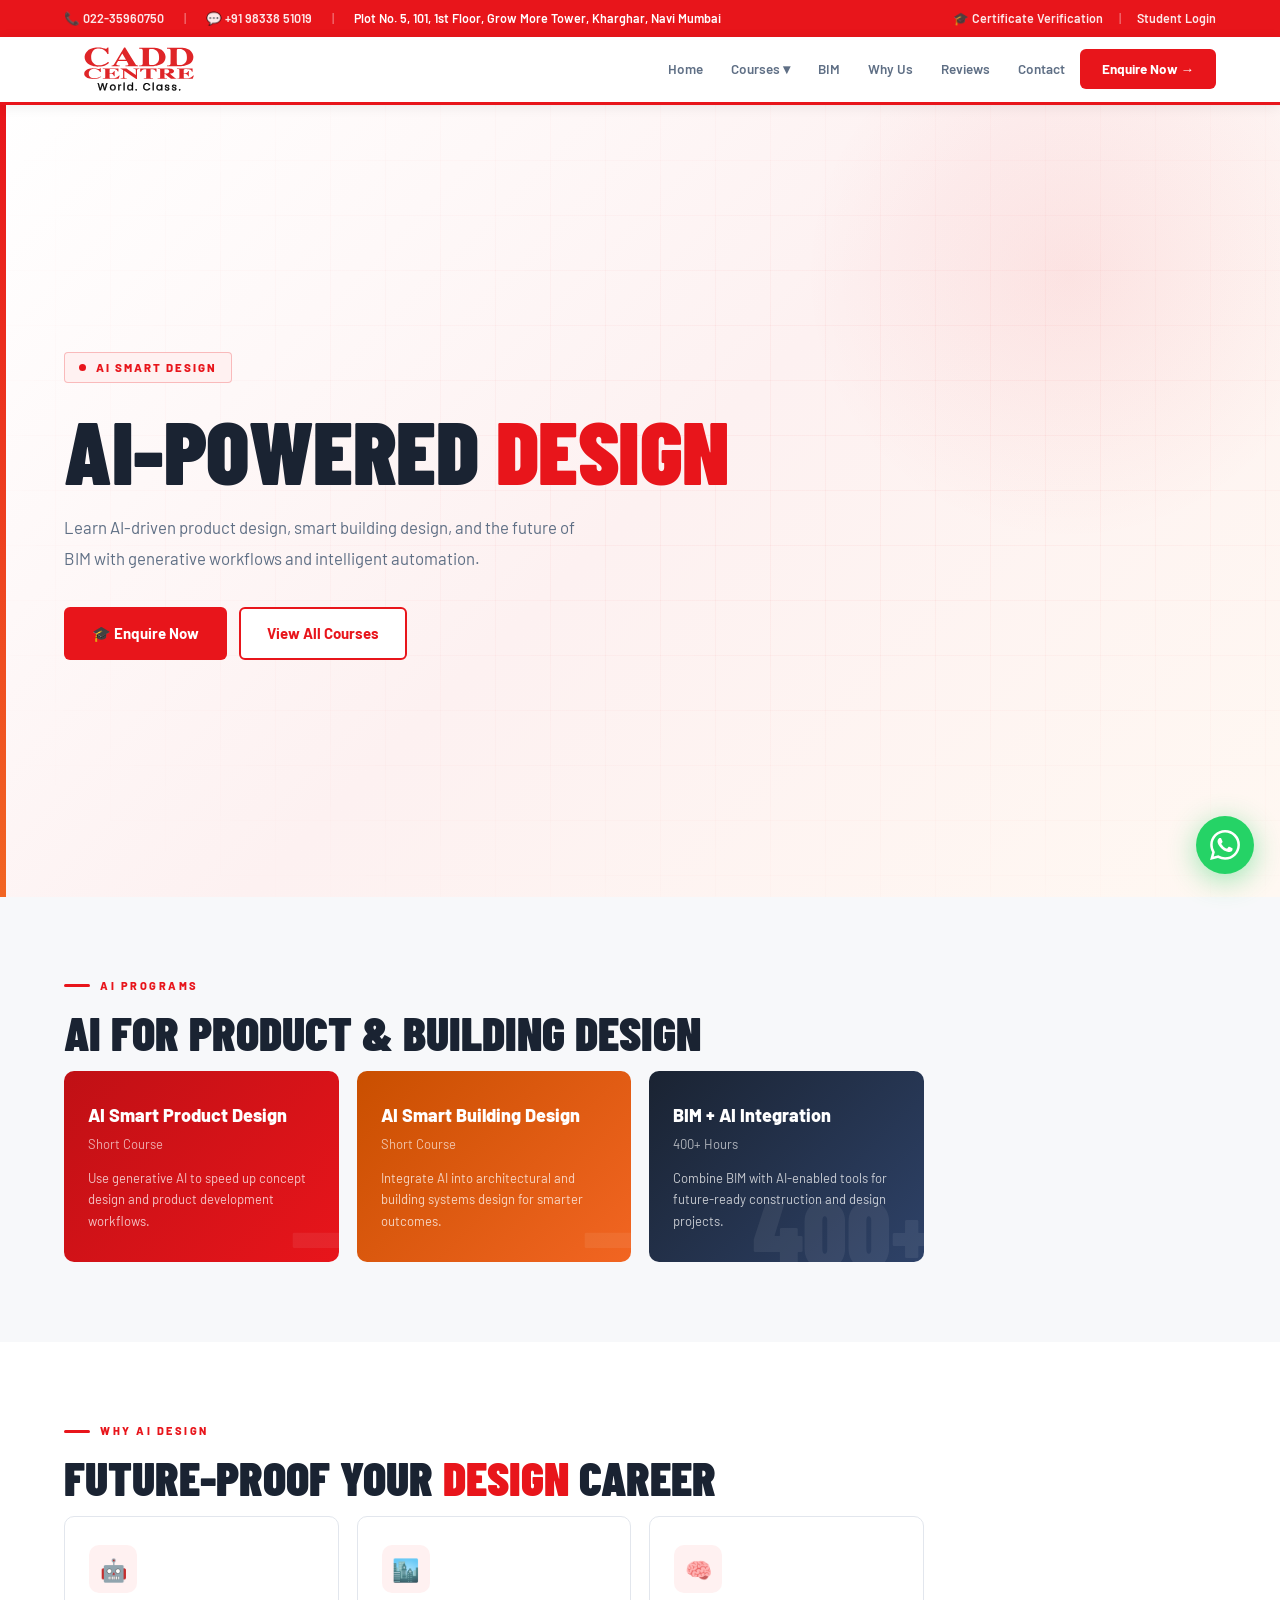
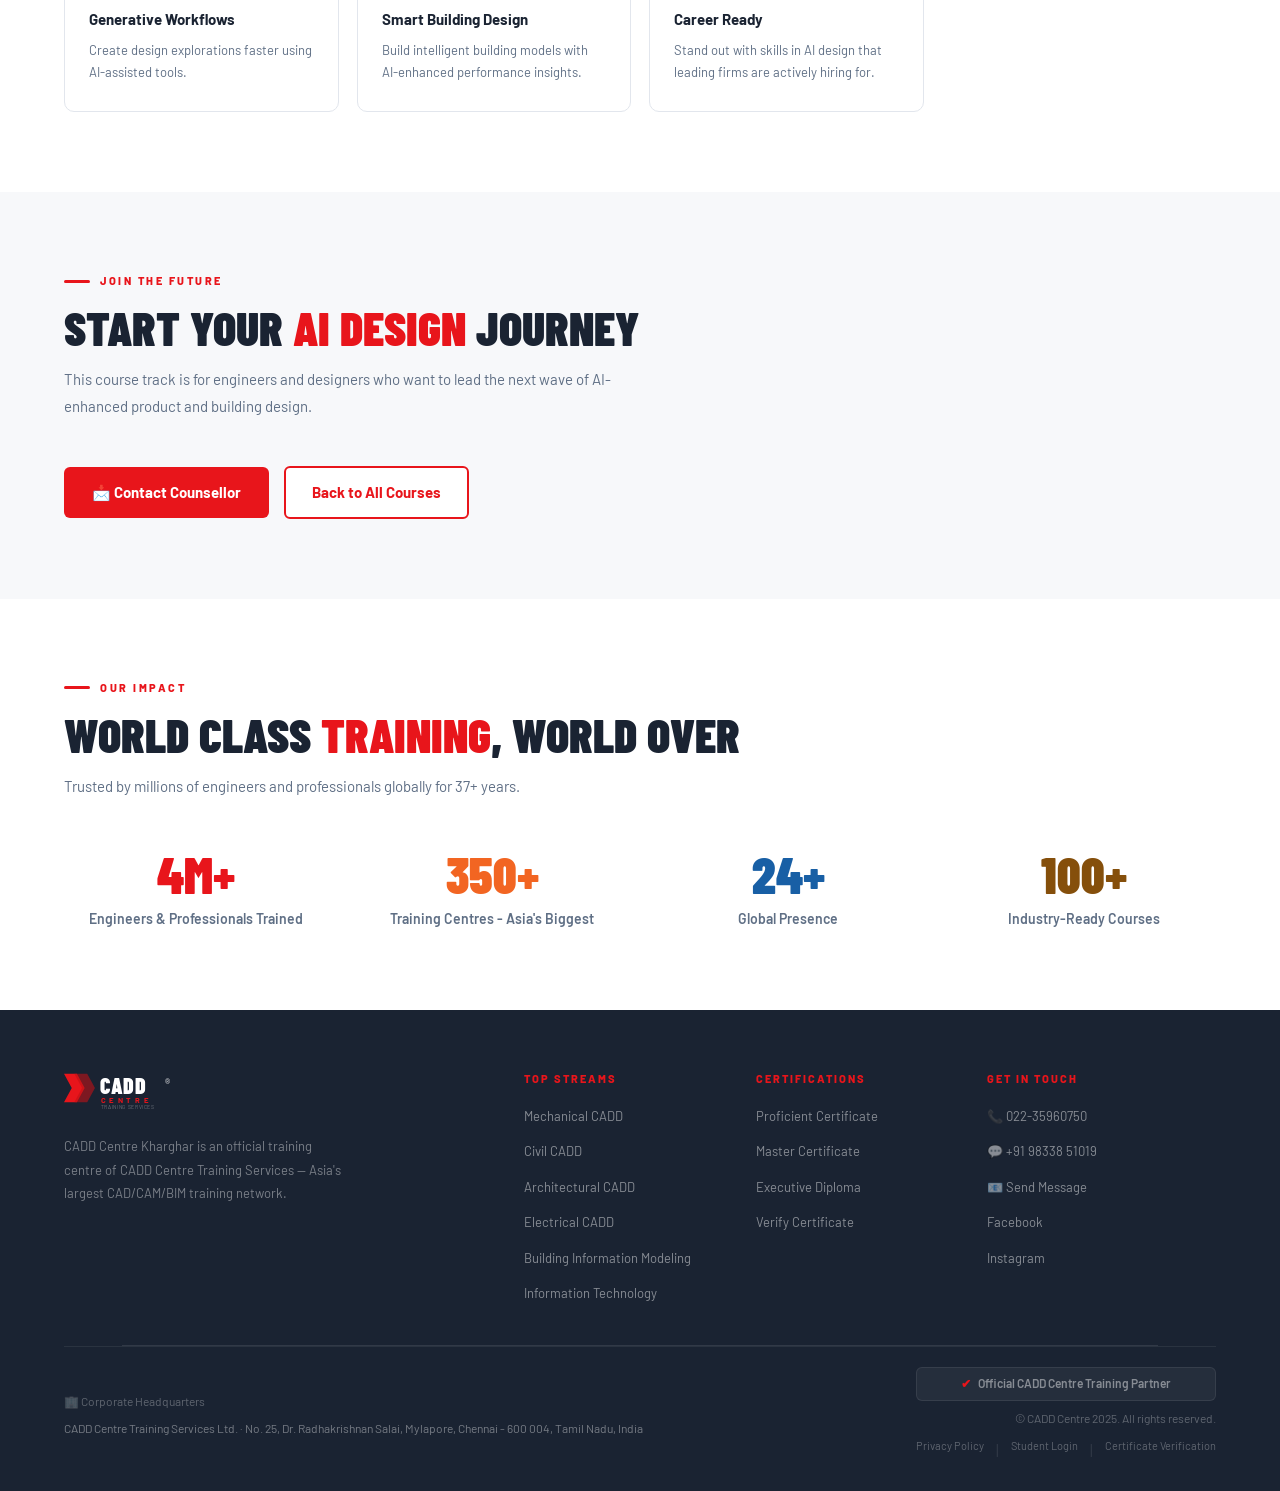
==== commit b47d8b3d: "1" ====
--- a/ai.html
+++ b/ai.html
@@ -194,13 +194,7 @@
               <a class="l2-item" href="electrical.html"><div class="l2-dot dot-elec">⚡</div><div><div class="l2-name">Master Cert. in MEP Design</div><span class="l2-hrs hrs-elec">240 hrs</span></div></a>
               <a class="l2-item" href="bim.html"><div class="l2-dot dot-civil">🏢</div><div><div class="l2-name">Master Cert. in BIM</div><span class="l2-hrs hrs-civil">240 hrs</span></div></a>
             </div>
-            <div style="border-top:1px solid var(--border);padding:8px 18px 4px;font-size:10px;font-weight:800;text-transform:uppercase;letter-spacing:1.5px;color:var(--muted);">Expert Certificates — ~240 hrs</div>
-            <div class="l2-grid" style="padding:4px 6px 0;">
-              <a class="l2-item" href="#contact"><div class="l2-dot dot-arch">🛋️</div><div><div class="l2-name">Expert Cert. in Interior Design</div><span class="l2-hrs hrs-arch">~240 hrs</span></div></a>
-              <a class="l2-item" href="#contact"><div class="l2-dot dot-mech">⚙️</div><div><div class="l2-name">Expert Cert. in Product Design</div><span class="l2-hrs hrs-mech">~240 hrs</span></div></a>
-              <a class="l2-item" href="#contact"><div class="l2-dot dot-arch">🏛️</div><div><div class="l2-name">Expert Cert. in Architectural Design</div><span class="l2-hrs hrs-arch">~240 hrs</span></div></a>
-            </div>
-            <div style="border-top:1px solid var(--border);padding:8px 18px 4px;font-size:10px;font-weight:800;text-transform:uppercase;letter-spacing:1.5px;color:var(--muted);">Executive Diplomas — 400–440 hrs</div>
+            <div style="border-top:1px solid var(--border);padding:8px 18px 4px;font-size:10px;font-weight:800;text-transform:uppercase;letter-spacing:1.5px;color:var(--muted);">Executive Diplomas — 400–440 hrs</div>"}]}```}```
             <div class="l2-grid" style="padding:4px 6px 6px;">
               <a class="l2-item" href="mechanical.html#diploma"><div class="l2-dot dot-mech">⚙️</div><div><div class="l2-name">Exec. Diploma in Product Design</div><span class="l2-hrs hrs-mech">~410 hrs</span></div></a>
               <a class="l2-item" href="architecture.html#diploma-arch"><div class="l2-dot dot-arch">🏛️</div><div><div class="l2-name">Exec. Diploma in Architectural Design</div><span class="l2-hrs hrs-arch">~400 hrs</span></div></a>
@@ -309,7 +303,6 @@
       <ul>
         <li><a href="index.html#courses">Proficient Certificate</a></li>
         <li><a href="index.html#courses">Master Certificate</a></li>
-        <li><a href="index.html#courses">Expert Certificate</a></li>
         <li><a href="index.html#courses">Executive Diploma</a></li>
         <li><a href="https://registry.caddcentre.com/" target="_blank">Verify Certificate</a></li>
       </ul>
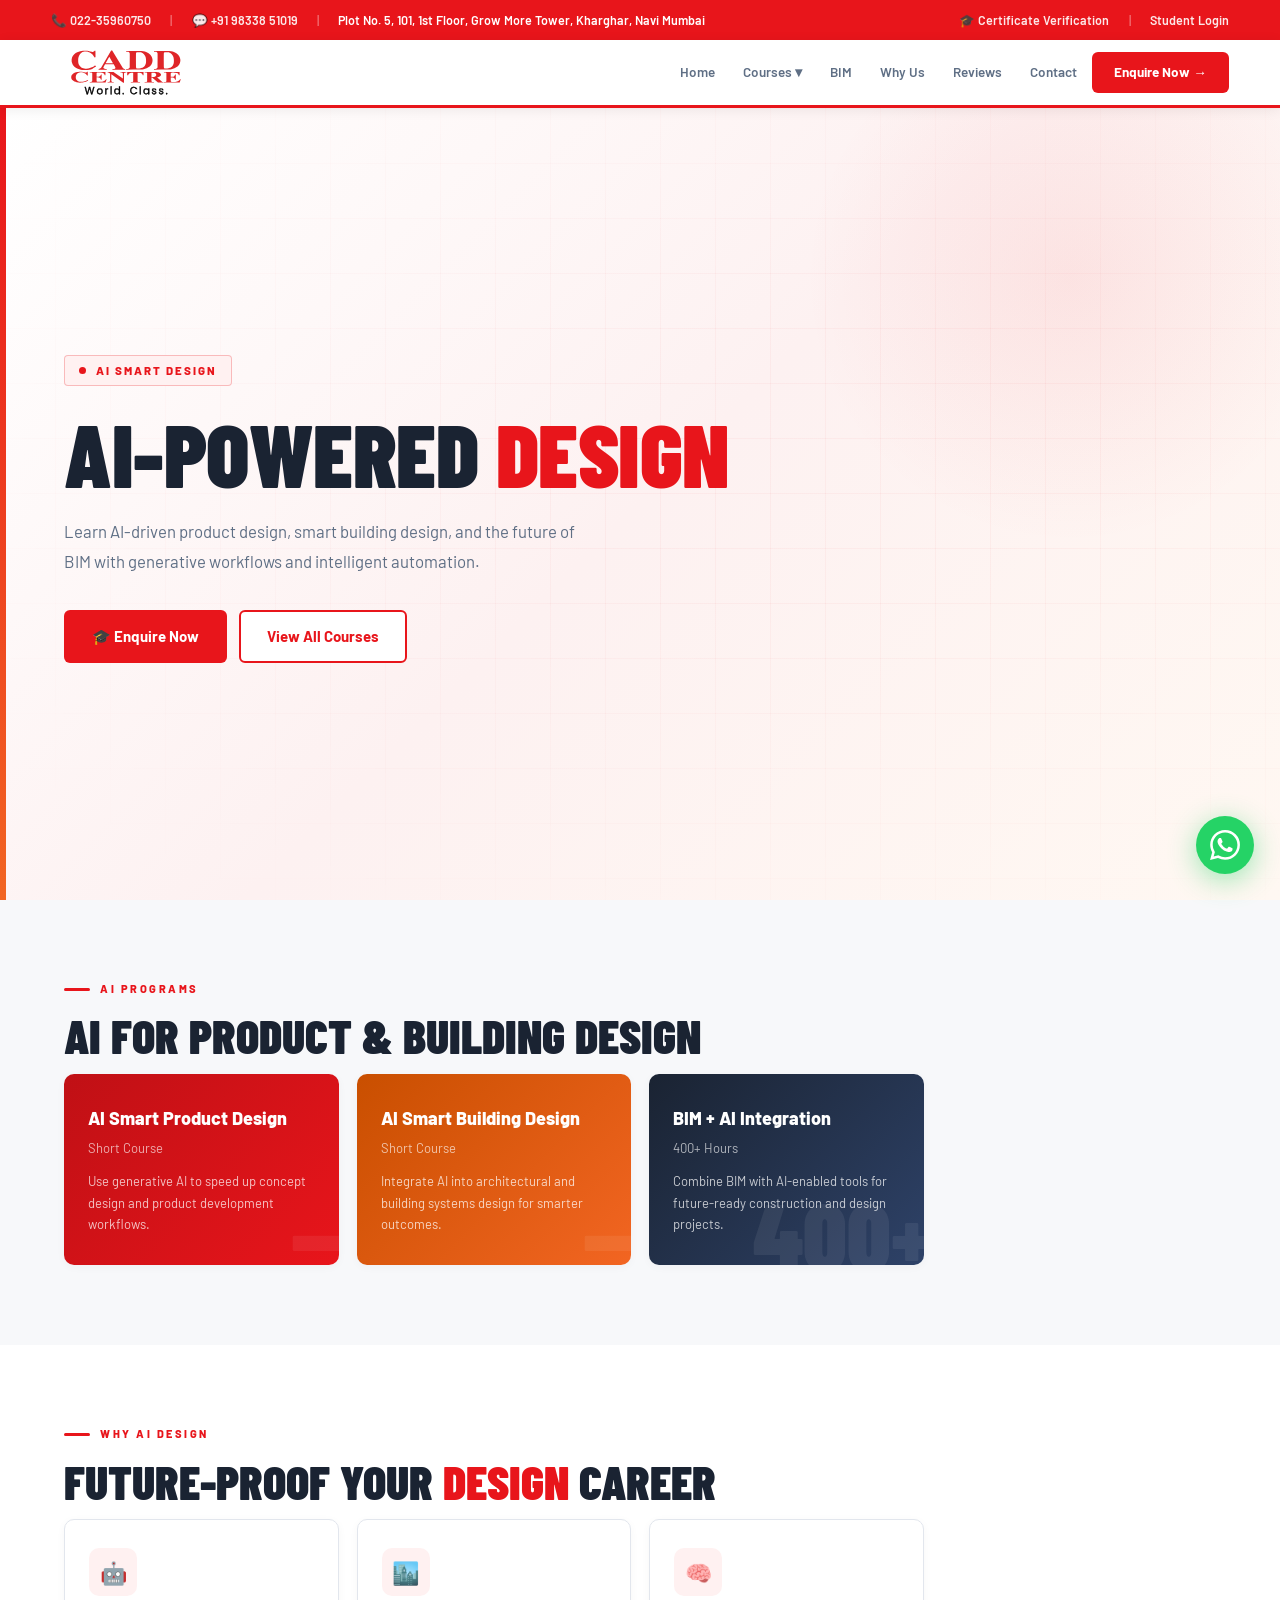
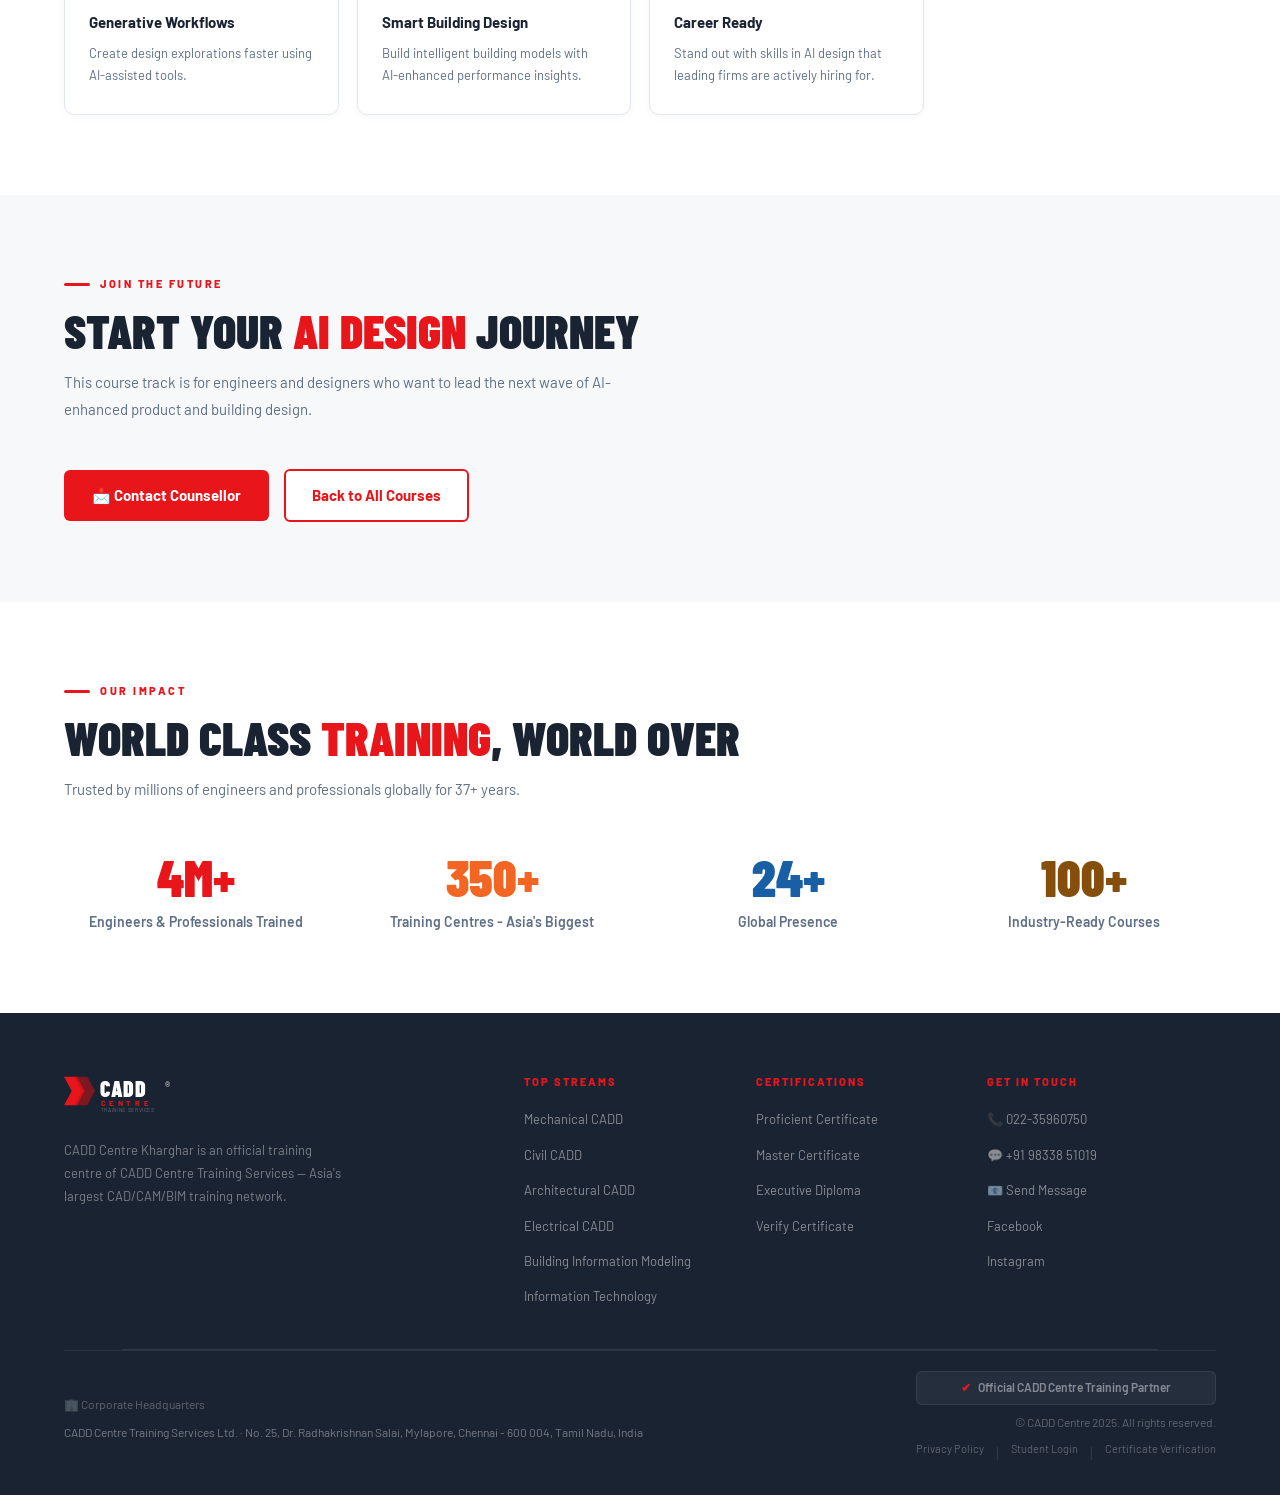
==== commit cca93c63: "Polish responsive site layout" ====
--- a/ai.html
+++ b/ai.html
@@ -18,6 +18,7 @@
   gtag('config','G-XXXXXXXXXX');
   function trackClick(n){gtag('event','click',{event_category:'cta',event_label:n});}
 </script>
+  <link rel="stylesheet" href="clean.css">
 </head>
 <body>
 <a href="https://wa.me/919833851019" target="_blank" class="wa-float" onclick="trackClick('wa_float')">
@@ -42,9 +43,13 @@
 <nav id="navbar">
 
   <img src="static/CADD.svg" alt="Logo" style="width:150px;">
- 
-
-  <ul class="nav-links">
+  <button class="nav-toggle" type="button" aria-expanded="false" aria-controls="primary-nav">
+    <span class="nav-toggle-icon" aria-hidden="true"></span>
+    <span>Menu</span>
+  </button>
+
+
+  <ul class="nav-links" id="primary-nav">
     <li><a href="index.html">Home</a></li>
 
     <!-- COURSES mega nav -->
@@ -340,5 +345,6 @@
 <script>
 window.addEventListener('scroll',()=>{document.getElementById('navbar').classList.toggle('scrolled',window.scrollY>30);});
 </script>
+  <script src="navigation.js" defer></script>
 </body>
 </html>
--- a/clean.css
+++ b/clean.css
@@ -0,0 +1,354 @@
+/* Shared finishing layer for consistent spacing and responsive navigation. */
+:focus-visible {
+  outline: 3px solid #f26522;
+  outline-offset: 3px;
+}
+
+.topbar {
+  min-height: 40px;
+  gap: 14px;
+  padding: 7px clamp(18px, 4vw, 64px);
+}
+
+.tb-l,
+.tb-r {
+  min-width: 0;
+  gap: clamp(8px, 1.5vw, 20px);
+}
+
+#navbar {
+  position: sticky;
+  isolation: isolate;
+  gap: 20px;
+  padding-inline: clamp(18px, 4vw, 64px);
+}
+
+#navbar > img {
+  width: clamp(122px, 12vw, 150px) !important;
+  height: auto;
+  flex: 0 0 auto;
+}
+
+.nav-links {
+  margin-left: auto;
+}
+
+.nav-toggle {
+  display: none;
+  align-items: center;
+  justify-content: center;
+  gap: 9px;
+  min-height: 42px;
+  padding: 0 15px;
+  border: 1px solid var(--border, #e2e6ed);
+  border-radius: 7px;
+  background: #fff;
+  color: var(--text, #1a2332);
+  font: 700 14px 'Barlow', sans-serif;
+  cursor: pointer;
+}
+
+.nav-toggle:hover,
+.nav-toggle[aria-expanded="true"] {
+  border-color: var(--red, #e8151b);
+  color: var(--red, #e8151b);
+}
+
+.nav-toggle-icon,
+.nav-toggle-icon::before,
+.nav-toggle-icon::after {
+  display: block;
+  width: 18px;
+  height: 2px;
+  border-radius: 2px;
+  background: currentColor;
+}
+
+.nav-toggle-icon {
+  position: relative;
+}
+
+.nav-toggle-icon::before,
+.nav-toggle-icon::after {
+  position: absolute;
+  left: 0;
+  content: '';
+}
+
+.nav-toggle-icon::before { top: -6px; }
+.nav-toggle-icon::after { top: 6px; }
+
+.ticker-wrap {
+  min-height: 38px;
+}
+
+.ticker {
+  padding-block: 9px;
+  font-size: 12px;
+}
+
+.hero-sub,
+.sec-sub {
+  text-wrap: pretty;
+}
+
+.hero-card {
+  position: absolute;
+  z-index: 3;
+  top: 50%;
+  right: clamp(28px, 5vw, 76px);
+  width: min(350px, 29vw);
+  padding: 26px;
+  transform: translateY(-44%);
+  border: 1px solid rgba(255, 255, 255, .14);
+  border-radius: 16px;
+  background: linear-gradient(150deg, #202c40, #141c2a 75%);
+  box-shadow: 0 28px 70px rgba(26, 35, 50, .2);
+  color: #fff;
+}
+
+.hero-card-heading {
+  display: flex;
+  align-items: center;
+  gap: 10px;
+  margin-bottom: 20px;
+  color: rgba(255, 255, 255, .68);
+  font-size: 11px;
+  font-weight: 800;
+  letter-spacing: 1.3px;
+  text-transform: uppercase;
+}
+
+.hero-card-mark {
+  display: grid;
+  width: 34px;
+  height: 34px;
+  place-items: center;
+  border-radius: 9px;
+  background: var(--red, #e8151b);
+  color: #fff;
+  font-size: 12px;
+  letter-spacing: -.5px;
+}
+
+.hero-card h2 {
+  max-width: 260px;
+  margin-bottom: 18px;
+  color: #fff;
+  font: 800 25px/1.12 'Barlow Condensed', sans-serif;
+}
+
+.hero-pathway {
+  display: grid;
+  grid-template-columns: 30px 1fr 16px;
+  align-items: center;
+  gap: 10px;
+  padding: 12px 0;
+  border-top: 1px solid rgba(255, 255, 255, .12);
+}
+
+.hero-pathway-number {
+  color: #ff8c7f;
+  font-size: 10px;
+  font-weight: 800;
+  letter-spacing: .6px;
+}
+
+.hero-pathway strong,
+.hero-pathway small {
+  display: block;
+}
+
+.hero-pathway strong {
+  font-size: 13px;
+}
+
+.hero-pathway small {
+  margin-top: 2px;
+  color: rgba(255, 255, 255, .58);
+  font-size: 10.5px;
+}
+
+.hero-pathway-arrow {
+  color: #ff8c7f;
+  font-size: 16px;
+}
+
+.hero-card-location {
+  display: flex;
+  align-items: center;
+  gap: 8px;
+  margin-top: 10px;
+  color: rgba(255, 255, 255, .65);
+  font-size: 11px;
+}
+
+.hero-card-location span {
+  width: 7px;
+  height: 7px;
+  border-radius: 50%;
+  background: #5dd69a;
+  box-shadow: 0 0 0 4px rgba(93, 214, 154, .13);
+}
+
+.course-card,
+.prog-card,
+.why-card,
+.rev-card,
+.diploma-card {
+  box-shadow: 0 2px 10px rgba(26, 35, 50, .035);
+}
+
+.course-card:focus-visible,
+.nav-links a:focus-visible {
+  outline-offset: 2px;
+}
+
+@media (max-width: 1170px) {
+  #navbar {
+    height: 64px;
+  }
+
+  .nav-toggle {
+    display: inline-flex;
+    margin-left: auto;
+  }
+
+  #navbar .nav-links {
+    display: none;
+    position: absolute;
+    top: calc(100% + 3px);
+    right: 0;
+    left: 0;
+    z-index: 700;
+    max-height: min(72vh, 560px);
+    overflow-y: auto;
+    flex-direction: column;
+    align-items: stretch;
+    gap: 2px;
+    margin: 0;
+    padding: 12px clamp(18px, 4vw, 64px) 18px;
+    border-bottom: 1px solid var(--border, #e2e6ed);
+    background: #fff;
+    box-shadow: 0 16px 30px rgba(26, 35, 50, .14);
+  }
+
+  #navbar.menu-open .nav-links {
+    display: flex;
+  }
+
+  #navbar .nav-links > li {
+    width: 100%;
+  }
+
+  #navbar .nav-links > li > a {
+    min-height: 44px;
+    padding: 10px 12px;
+    white-space: normal;
+  }
+
+  #navbar .nav-links .nav-cta {
+    justify-content: center;
+    margin-top: 4px;
+  }
+
+  #navbar .mega-l1,
+  #navbar .dd {
+    display: none !important;
+  }
+
+  .tb-l > span:not(.tb-sep),
+  .tb-l > .tb-sep {
+    display: none;
+  }
+
+  .topbar {
+    justify-content: center;
+  }
+
+  .tb-l,
+  .tb-r {
+    gap: 14px;
+  }
+
+  .hero-card {
+    display: none;
+  }
+}
+
+@media (max-width: 640px) {
+  .topbar {
+    min-height: 36px;
+    padding: 6px 14px;
+    font-size: 11.5px;
+  }
+
+  .tb-r {
+    display: none;
+  }
+
+  .tb-l {
+    display: flex !important;
+  }
+
+  #navbar {
+    height: 60px;
+    padding-inline: 16px;
+  }
+
+  #navbar > img {
+    width: 118px !important;
+  }
+
+  #navbar .nav-links {
+    padding-inline: 16px;
+  }
+
+  .ticker {
+    font-size: 11px;
+  }
+
+  .hero {
+    min-height: auto;
+    padding: 58px 20px 48px;
+  }
+
+  .hero h1 {
+    font-size: clamp(2.55rem, 12vw, 3.4rem);
+    line-height: .98;
+  }
+
+  .hero-sub {
+    font-size: 15px;
+  }
+
+  .sec {
+    padding: 58px 20px;
+  }
+
+  .bim-section {
+    padding: 58px 20px;
+  }
+
+  .form-box {
+    padding: 22px 18px;
+  }
+
+  .wa-float {
+    right: 16px;
+    bottom: 16px;
+    width: 52px;
+    height: 52px;
+  }
+}
+
+@media (prefers-reduced-motion: reduce) {
+  *,
+  *::before,
+  *::after {
+    scroll-behavior: auto !important;
+    animation-duration: .01ms !important;
+    animation-iteration-count: 1 !important;
+    transition-duration: .01ms !important;
+  }
+}
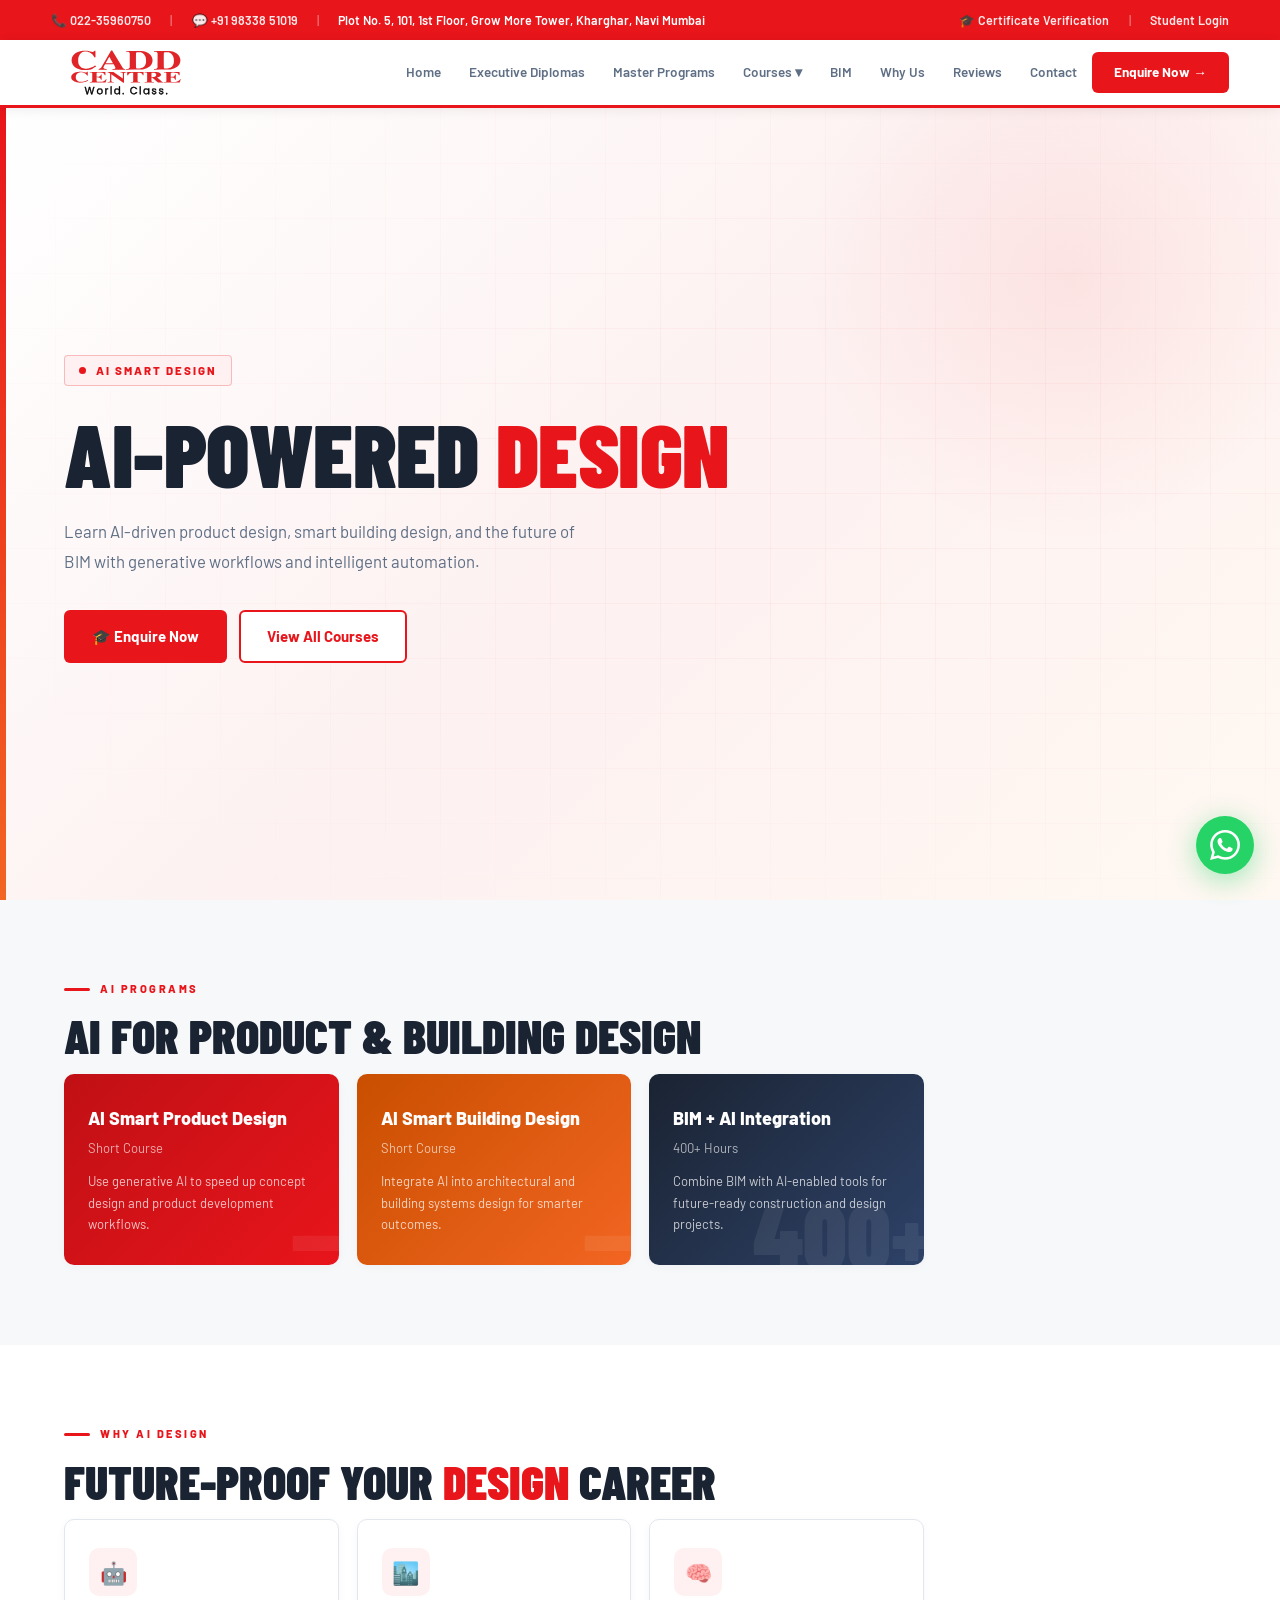
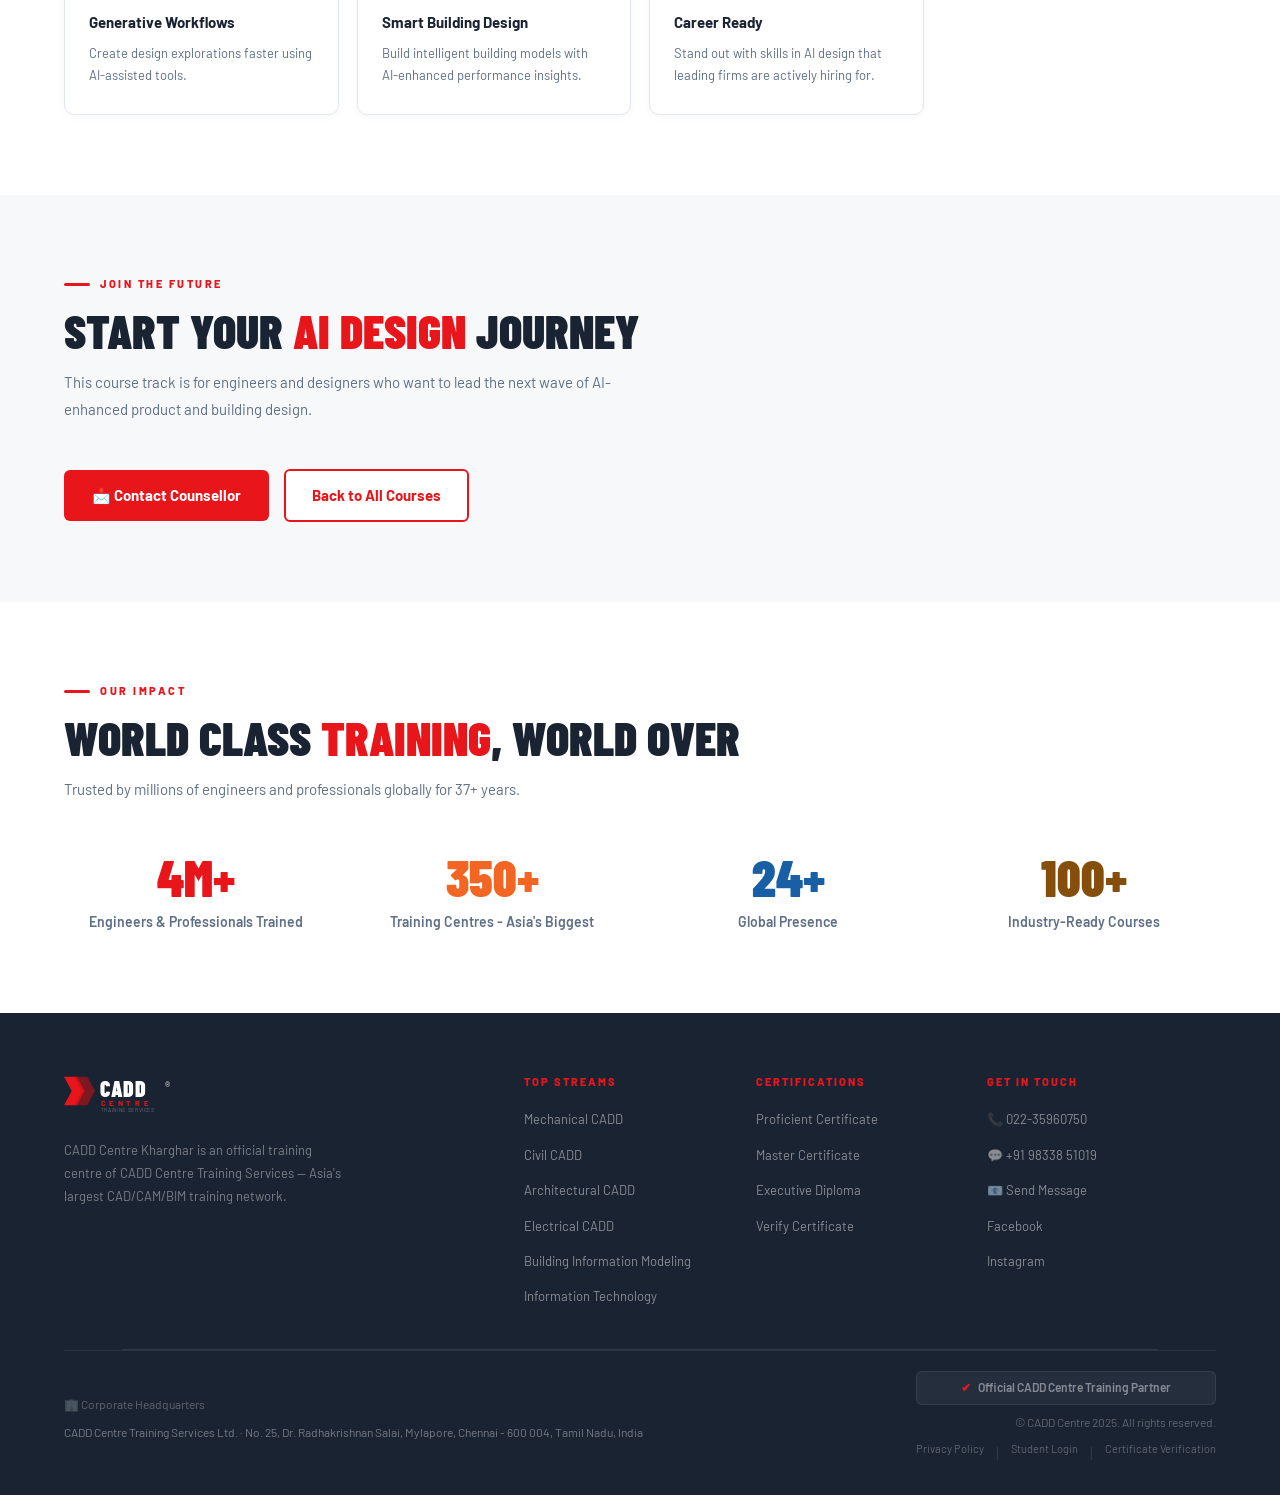
==== commit 74295254: "Use consistent navigation across pages" ====
--- a/ai.html
+++ b/ai.html
@@ -42,7 +42,7 @@
 <!-- ═══════════════════════════════════════════ NAV ═══ -->
 <nav id="navbar">
 
-  <img src="static/CADD.svg" alt="Logo" style="width:150px;">
+        <img src="static/CADD.svg" alt="Logo" style="width:150px;">
   <button class="nav-toggle" type="button" aria-expanded="false" aria-controls="primary-nav">
     <span class="nav-toggle-icon" aria-hidden="true"></span>
     <span>Menu</span>
@@ -50,11 +50,13 @@
 
 
   <ul class="nav-links" id="primary-nav">
-    <li><a href="index.html">Home</a></li>
+    <li><a href="index.html#home">Home</a></li>
+    <li><a href="executive-diploma.html">Executive Diplomas</a></li>
+    <li><a href="master-programs.html">Master Programs</a></li>
 
     <!-- COURSES mega nav -->
     <li>
-      <a href="#courses">Courses ▾</a>
+      <a href="index.html#courses">Courses ▾</a>
       <div class="mega-l1">
 
         <!-- 1. Mechanical CADD -->
@@ -63,7 +65,7 @@
           <div class="mega-l2">
             <div class="l2-head">
               <div><div class="l2-head-title">⚙️ Mechanical &amp; Product Design</div><div class="l2-head-sub">Product design, manufacturing &amp; simulation</div></div>
-              <a href="#contact" class="l2-enq" onclick="trackClick('nav_enq_mech')">Enquire →</a>
+              <a href="index.html#contact" class="l2-enq" onclick="trackClick('nav_enq_mech')">Enquire →</a>
             </div>
             <div class="l2-grid">
               <a class="l2-item" href="mechanical.html#autocad"><div class="l2-dot dot-mech">📐</div><div><div class="l2-name">AutoCAD (2D &amp; 3D)</div><div class="l2-desc">2D drafting &amp; 3D solid modelling</div><span class="l2-hrs hrs-mech">80 hrs</span></div></a>
@@ -94,7 +96,7 @@
           <div class="mega-l2">
             <div class="l2-head">
               <div><div class="l2-head-title">🏗️ Civil &amp; Construction Design</div><div class="l2-head-sub">For civil engineers &amp; site professionals</div></div>
-              <a href="#contact" class="l2-enq" onclick="trackClick('nav_enq_civil')">Enquire →</a>
+              <a href="index.html#contact" class="l2-enq" onclick="trackClick('nav_enq_civil')">Enquire →</a>
             </div>
             <div class="l2-grid">
               <a class="l2-item" href="civil.html#autocad-civil"><div class="l2-dot dot-civil">📐</div><div><div class="l2-name">AutoCAD Civil</div><div class="l2-desc">2D site plans &amp; civil drafting</div><span class="l2-hrs hrs-civil">80 hrs</span></div></a>
@@ -118,7 +120,7 @@
           <div class="mega-l2">
             <div class="l2-head">
               <div><div class="l2-head-title">🏛️ Architecture &amp; Interior Design</div><div class="l2-head-sub">For architects, designers &amp; visualization artists</div></div>
-              <a href="#contact" class="l2-enq" onclick="trackClick('nav_enq_arch')">Enquire →</a>
+              <a href="index.html#contact" class="l2-enq" onclick="trackClick('nav_enq_arch')">Enquire →</a>
             </div>
             <div class="l2-grid">
               <a class="l2-item" href="architecture.html#autocad-arch"><div class="l2-dot dot-arch">📐</div><div><div class="l2-name">AutoCAD Architecture</div><div class="l2-desc">Floor plans, elevations &amp; sections</div><span class="l2-hrs hrs-arch">80 hrs</span></div></a>
@@ -141,7 +143,7 @@
           <div class="mega-l2">
             <div class="l2-head">
               <div><div class="l2-head-title">⚡ Electrical &amp; MEP Courses</div><div class="l2-head-sub">For electrical engineers &amp; building services</div></div>
-              <a href="#contact" class="l2-enq" onclick="trackClick('nav_enq_elec')">Enquire →</a>
+              <a href="index.html#contact" class="l2-enq" onclick="trackClick('nav_enq_elec')">Enquire →</a>
             </div>
             <div class="l2-grid">
               <a class="l2-item" href="electrical.html#eleccad"><div class="l2-dot dot-elec">⚡</div><div><div class="l2-name">Electrical CAD</div><div class="l2-desc">Electrical diagrams, schematics &amp; panel layouts</div><span class="l2-hrs hrs-elec">80 hrs</span></div></a>
@@ -156,11 +158,11 @@
           <div class="mega-l2">
             <div class="l2-head">
               <div><div class="l2-head-title">📊 Project Planning &amp; Management</div><div class="l2-head-sub">Industry-standard project scheduling tools</div></div>
-              <a href="#contact" class="l2-enq" onclick="trackClick('nav_enq_proj')">Enquire →</a>
-            </div>
-            <div class="l2-grid">
-              <a class="l2-item" href="#contact"><div class="l2-dot dot-proj">📅</div><div><div class="l2-name">Microsoft Project</div><div class="l2-desc">Project scheduling, tracking &amp; reporting</div><span class="l2-hrs hrs-proj">Short</span></div></a>
-              <a class="l2-item" href="#contact"><div class="l2-dot dot-proj">🏗️</div><div><div class="l2-name">Primavera P6</div><div class="l2-desc">Enterprise project management for construction</div><span class="l2-hrs hrs-proj">Short</span></div></a>
+              <a href="index.html#contact" class="l2-enq" onclick="trackClick('nav_enq_proj')">Enquire →</a>
+            </div>
+            <div class="l2-grid">
+              <a class="l2-item" href="index.html#contact"><div class="l2-dot dot-proj">📅</div><div><div class="l2-name">Microsoft Project</div><div class="l2-desc">Project scheduling, tracking &amp; reporting</div><span class="l2-hrs hrs-proj">Short</span></div></a>
+              <a class="l2-item" href="index.html#contact"><div class="l2-dot dot-proj">🏗️</div><div><div class="l2-name">Primavera P6</div><div class="l2-desc">Enterprise project management for construction</div><span class="l2-hrs hrs-proj">Short</span></div></a>
             </div>
           </div>
         </div>
@@ -171,7 +173,7 @@
           <div class="mega-l2">
             <div class="l2-head">
               <div><div class="l2-head-title">💻 Information Technology Courses</div><div class="l2-head-sub">Programming &amp; emerging technologies</div></div>
-              <a href="#contact" class="l2-enq" onclick="trackClick('nav_enq_it')">Enquire →</a>
+              <a href="index.html#contact" class="l2-enq" onclick="trackClick('nav_enq_it')">Enquire →</a>
             </div>
             <div class="l2-grid">
               <a class="l2-item" href="it-cs.html#c"><div class="l2-dot dot-it">🖥️</div><div><div class="l2-name">C Programming</div><div class="l2-desc">Fundamentals, pointers &amp; data structures</div><span class="l2-hrs hrs-it">Short</span></div></a>
@@ -188,18 +190,18 @@
           <div class="mega-l2" style="min-width:620px;">
             <div class="l2-head">
               <div><div class="l2-head-title">🏆 Master Certificates &amp; Executive Diplomas</div><div class="l2-head-sub">Job-oriented combo programs — 240 to 440 hours</div></div>
-              <a href="#contact" class="l2-enq">Enquire →</a>
+              <a href="index.html#contact" class="l2-enq">Enquire →</a>
             </div>
             <div class="l2-masters-title" style="padding:10px 18px 2px;font-size:10px;font-weight:800;text-transform:uppercase;letter-spacing:1.5px;color:var(--muted);">Master Certificates — 240 hrs</div>
             <div class="l2-grid" style="padding:4px 6px 0;">
-              <a class="l2-item" href="#contact"><div class="l2-dot dot-mech">⚙️</div><div><div class="l2-name">Master Cert. in Product Design with AI</div><span class="l2-hrs hrs-mech">240 hrs</span></div></a>
+              <a class="l2-item" href="index.html#contact"><div class="l2-dot dot-mech">⚙️</div><div><div class="l2-name">Master Cert. in Product Design with AI</div><span class="l2-hrs hrs-mech">240 hrs</span></div></a>
               <a class="l2-item" href="bim.html"><div class="l2-dot dot-civil">🏗️</div><div><div class="l2-name">Master Cert. in Building Design (BIM)</div><span class="l2-hrs hrs-civil">240 hrs</span></div></a>
               <a class="l2-item" href="architecture.html"><div class="l2-dot dot-arch">🛋️</div><div><div class="l2-name">Master Cert. in Interior Design</div><span class="l2-hrs hrs-arch">240 hrs</span></div></a>
               <a class="l2-item" href="mechanical.html"><div class="l2-dot dot-mech">🔩</div><div><div class="l2-name">Master Cert. in Mechanical CAD/CAM/CAE</div><span class="l2-hrs hrs-mech">240 hrs</span></div></a>
               <a class="l2-item" href="electrical.html"><div class="l2-dot dot-elec">⚡</div><div><div class="l2-name">Master Cert. in MEP Design</div><span class="l2-hrs hrs-elec">240 hrs</span></div></a>
               <a class="l2-item" href="bim.html"><div class="l2-dot dot-civil">🏢</div><div><div class="l2-name">Master Cert. in BIM</div><span class="l2-hrs hrs-civil">240 hrs</span></div></a>
             </div>
-            <div style="border-top:1px solid var(--border);padding:8px 18px 4px;font-size:10px;font-weight:800;text-transform:uppercase;letter-spacing:1.5px;color:var(--muted);">Executive Diplomas — 400–440 hrs</div>"}]}```}```
+            <div style="border-top:1px solid var(--border);padding:8px 18px 4px;font-size:10px;font-weight:800;text-transform:uppercase;letter-spacing:1.5px;color:var(--muted);">Executive Diplomas — 400–440 hrs</div>
             <div class="l2-grid" style="padding:4px 6px 6px;">
               <a class="l2-item" href="mechanical.html#diploma"><div class="l2-dot dot-mech">⚙️</div><div><div class="l2-name">Exec. Diploma in Product Design</div><span class="l2-hrs hrs-mech">~410 hrs</span></div></a>
               <a class="l2-item" href="architecture.html#diploma-arch"><div class="l2-dot dot-arch">🏛️</div><div><div class="l2-name">Exec. Diploma in Architectural Design</div><span class="l2-hrs hrs-arch">~400 hrs</span></div></a>
@@ -223,10 +225,10 @@
     <!-- end Courses -->
 
     <li><a href="bim.html">BIM</a></li>
-    <li><a href="#why-us">Why Us</a></li>
-    <li><a href="#reviews">Reviews</a></li>
-    <li><a href="#contact">Contact</a></li>
-    <li><a href="#contact" class="nav-cta" onclick="trackClick('nav_enquire')">Enquire Now →</a></li>
+    <li><a href="index.html#why-us">Why Us</a></li>
+    <li><a href="index.html#reviews">Reviews</a></li>
+    <li><a href="index.html#contact">Contact</a></li>
+    <li><a href="index.html#contact" class="nav-cta" onclick="trackClick('nav_enquire')">Enquire Now →</a></li>
   </ul>
 </nav>
 <section class="hero" id="page-hero">
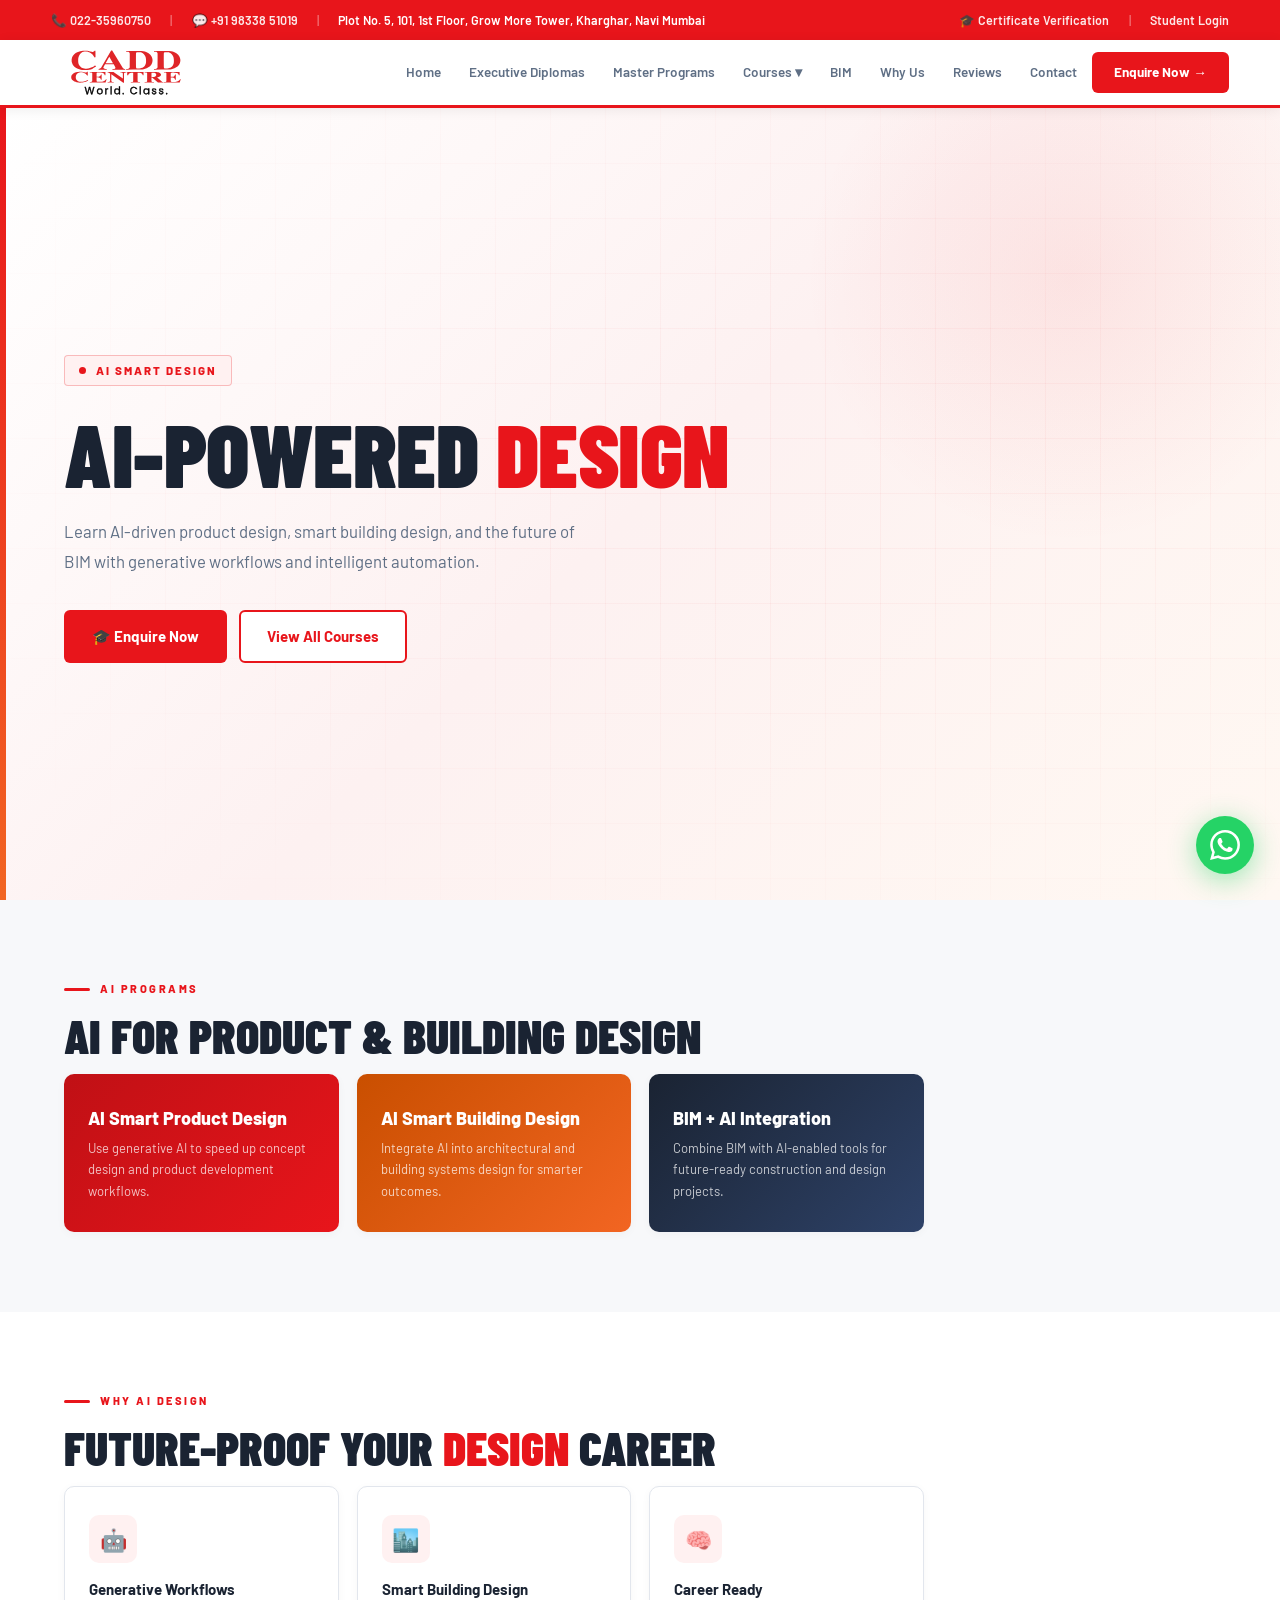
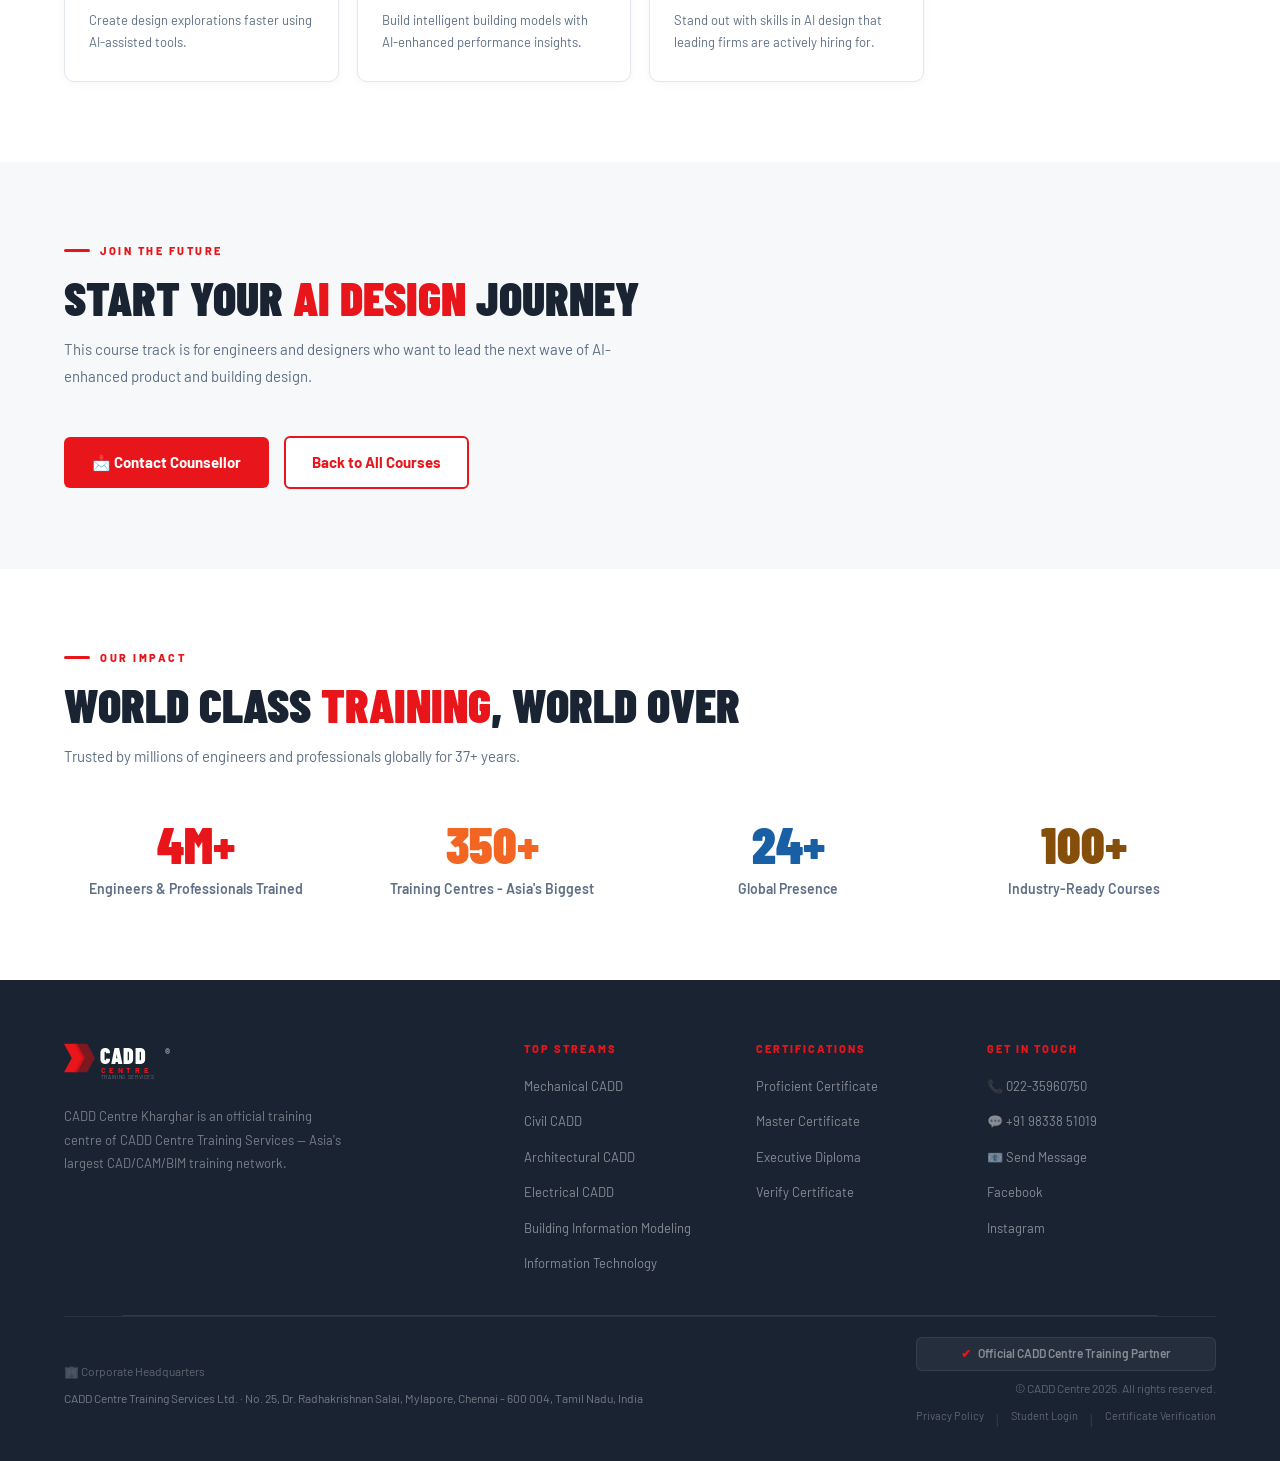
==== commit 490fdc58: "Remove course duration references" ====
--- a/ai.html
+++ b/ai.html
@@ -48,7 +48,6 @@
     <span>Menu</span>
   </button>
 
-
   <ul class="nav-links" id="primary-nav">
     <li><a href="index.html#home">Home</a></li>
     <li><a href="executive-diploma.html">Executive Diplomas</a></li>
@@ -68,23 +67,23 @@
               <a href="index.html#contact" class="l2-enq" onclick="trackClick('nav_enq_mech')">Enquire →</a>
             </div>
             <div class="l2-grid">
-              <a class="l2-item" href="mechanical.html#autocad"><div class="l2-dot dot-mech">📐</div><div><div class="l2-name">AutoCAD (2D &amp; 3D)</div><div class="l2-desc">2D drafting &amp; 3D solid modelling</div><span class="l2-hrs hrs-mech">80 hrs</span></div></a>
-              <a class="l2-item" href="mechanical.html#solidworks"><div class="l2-dot dot-mech">🔩</div><div><div class="l2-name">SolidWorks</div><div class="l2-desc">Parts, assemblies, sheet metal, weldments</div><span class="l2-hrs hrs-mech">80 hrs</span></div></a>
-              <a class="l2-item" href="mechanical.html#catia"><div class="l2-dot dot-mech">✈️</div><div><div class="l2-name">CATIA</div><div class="l2-desc">Advanced surfacing &amp; parametric design</div><span class="l2-hrs hrs-mech">80 hrs</span></div></a>
-              <a class="l2-item" href="mechanical.html#creo"><div class="l2-dot dot-mech">🛠️</div><div><div class="l2-name">Creo (Pro-E)</div><div class="l2-desc">3D product design &amp; CNC manufacturing</div><span class="l2-hrs hrs-mech">80 hrs</span></div></a>
-              <a class="l2-item" href="mechanical.html#nx"><div class="l2-dot dot-mech">🖥️</div><div><div class="l2-name">Siemens NX</div><div class="l2-desc">Synchronous modelling &amp; assembly</div><span class="l2-hrs hrs-mech">80 hrs</span></div></a>
-              <a class="l2-item" href="mechanical.html#inventor"><div class="l2-dot dot-mech">⚙️</div><div><div class="l2-name">Inventor</div><div class="l2-desc">Parametric 3D &amp; mechanical simulation</div><span class="l2-hrs hrs-mech">80 hrs</span></div></a>
-              <a class="l2-item" href="mechanical.html#ansys"><div class="l2-dot dot-mech">🔬</div><div><div class="l2-name">Ansys (CAE / FEA)</div><div class="l2-desc">Structural, thermal &amp; dynamic simulation</div><span class="l2-hrs hrs-mech">80 hrs</span></div></a>
-              <a class="l2-item" href="mechanical.html#hypermesh"><div class="l2-dot dot-mech">🧩</div><div><div class="l2-name">HyperMesh</div><div class="l2-desc">Advanced meshing &amp; CAE pre-processing</div><span class="l2-hrs hrs-mech">80 hrs</span></div></a>
-              <a class="l2-item" href="mechanical.html#gdt"><div class="l2-dot dot-mech">📏</div><div><div class="l2-name">GD&amp;T</div><div class="l2-desc">Geometric Dimensioning &amp; Tolerancing</div><span class="l2-hrs hrs-mech">Short</span></div></a>
-              <a class="l2-item" href="mechanical.html#cnc"><div class="l2-dot dot-mech">🏭</div><div><div class="l2-name">CNC Programming / CAM</div><div class="l2-desc">G-code, CAM strategies &amp; simulation</div><span class="l2-hrs hrs-mech">Short</span></div></a>
-              <a class="l2-item" href="mechanical.html#matlab"><div class="l2-dot dot-mech">📊</div><div><div class="l2-name">MATLAB</div><div class="l2-desc">Engineering computation &amp; simulation</div><span class="l2-hrs hrs-mech">Short</span></div></a>
-              <a class="l2-item" href="mechanical.html#mastercam"><div class="l2-dot dot-mech">🔧</div><div><div class="l2-name">MasterCAM</div><div class="l2-desc">CAM software for CNC machining</div><span class="l2-hrs hrs-mech">Short</span></div></a>
-              <a class="l2-item" href="mechanical.html#ansys-fluent"><div class="l2-dot dot-mech">🌊</div><div><div class="l2-name">Ansys Fluent</div><div class="l2-desc">CFD — airflow, heat transfer &amp; fluid mechanics</div><span class="l2-hrs hrs-mech">80 hrs</span></div></a>
-              <a class="l2-item" href="mechanical.html#navisworks"><div class="l2-dot dot-mech">🔗</div><div><div class="l2-name">Navisworks</div><div class="l2-desc">Clash detection &amp; 4D construction simulation</div><span class="l2-hrs hrs-mech">80 hrs</span></div></a>
+              <a class="l2-item" href="mechanical.html#autocad"><div class="l2-dot dot-mech">📐</div><div><div class="l2-name">AutoCAD (2D &amp; 3D)</div><div class="l2-desc">2D drafting &amp; 3D solid modelling</div></div></a>
+              <a class="l2-item" href="mechanical.html#solidworks"><div class="l2-dot dot-mech">🔩</div><div><div class="l2-name">SolidWorks</div><div class="l2-desc">Parts, assemblies, sheet metal, weldments</div></div></a>
+              <a class="l2-item" href="mechanical.html#catia"><div class="l2-dot dot-mech">✈️</div><div><div class="l2-name">CATIA</div><div class="l2-desc">Advanced surfacing &amp; parametric design</div></div></a>
+              <a class="l2-item" href="mechanical.html#creo"><div class="l2-dot dot-mech">🛠️</div><div><div class="l2-name">Creo (Pro-E)</div><div class="l2-desc">3D product design &amp; CNC manufacturing</div></div></a>
+              <a class="l2-item" href="mechanical.html#nx"><div class="l2-dot dot-mech">🖥️</div><div><div class="l2-name">Siemens NX</div><div class="l2-desc">Synchronous modelling &amp; assembly</div></div></a>
+              <a class="l2-item" href="mechanical.html#inventor"><div class="l2-dot dot-mech">⚙️</div><div><div class="l2-name">Inventor</div><div class="l2-desc">Parametric 3D &amp; mechanical simulation</div></div></a>
+              <a class="l2-item" href="mechanical.html#ansys"><div class="l2-dot dot-mech">🔬</div><div><div class="l2-name">Ansys (CAE / FEA)</div><div class="l2-desc">Structural, thermal &amp; dynamic simulation</div></div></a>
+              <a class="l2-item" href="mechanical.html#hypermesh"><div class="l2-dot dot-mech">🧩</div><div><div class="l2-name">HyperMesh</div><div class="l2-desc">Advanced meshing &amp; CAE pre-processing</div></div></a>
+              <a class="l2-item" href="mechanical.html#gdt"><div class="l2-dot dot-mech">📏</div><div><div class="l2-name">GD&amp;T</div><div class="l2-desc">Geometric Dimensioning &amp; Tolerancing</div></div></a>
+              <a class="l2-item" href="mechanical.html#cnc"><div class="l2-dot dot-mech">🏭</div><div><div class="l2-name">CNC Programming / CAM</div><div class="l2-desc">G-code, CAM strategies &amp; simulation</div></div></a>
+              <a class="l2-item" href="mechanical.html#matlab"><div class="l2-dot dot-mech">📊</div><div><div class="l2-name">MATLAB</div><div class="l2-desc">Engineering computation &amp; simulation</div></div></a>
+              <a class="l2-item" href="mechanical.html#mastercam"><div class="l2-dot dot-mech">🔧</div><div><div class="l2-name">MasterCAM</div><div class="l2-desc">CAM software for CNC machining</div></div></a>
+              <a class="l2-item" href="mechanical.html#ansys-fluent"><div class="l2-dot dot-mech">🌊</div><div><div class="l2-name">Ansys Fluent</div><div class="l2-desc">CFD — airflow, heat transfer &amp; fluid mechanics</div></div></a>
+              <a class="l2-item" href="mechanical.html#navisworks"><div class="l2-dot dot-mech">🔗</div><div><div class="l2-name">Navisworks</div><div class="l2-desc">Clash detection &amp; 4D construction simulation</div></div></a>
             </div>
             <div class="l2-diploma">
-              <div><div class="l2-diploma-label">🏆 Executive Diploma in Product Design — ~410 hrs</div><div class="l2-diploma-sub">SolidWorks / CATIA / Creo + ANSYS + GD&amp;T + Manufacturing</div></div>
+              <div><div class="l2-diploma-label">🏆 Executive Diploma in Product Design</div><div class="l2-diploma-sub">SolidWorks / CATIA / Creo + ANSYS + GD&amp;T + Manufacturing</div></div>
               <a class="l2-diploma-link" href="mechanical.html#diploma">View Program →</a>
             </div>
           </div>
@@ -99,16 +98,16 @@
               <a href="index.html#contact" class="l2-enq" onclick="trackClick('nav_enq_civil')">Enquire →</a>
             </div>
             <div class="l2-grid">
-              <a class="l2-item" href="civil.html#autocad-civil"><div class="l2-dot dot-civil">📐</div><div><div class="l2-name">AutoCAD Civil</div><div class="l2-desc">2D site plans &amp; civil drafting</div><span class="l2-hrs hrs-civil">80 hrs</span></div></a>
-              <a class="l2-item" href="civil.html#civil3d"><div class="l2-dot dot-civil">🛣️</div><div><div class="l2-name">AutoCAD Civil 3D</div><div class="l2-desc">Grading, corridors &amp; pipe networks</div><span class="l2-hrs hrs-civil">80 hrs</span></div></a>
-              <a class="l2-item" href="civil.html#staad"><div class="l2-dot dot-civil">🏗️</div><div><div class="l2-name">STAAD.Pro</div><div class="l2-desc">Structural analysis — buildings &amp; bridges</div><span class="l2-hrs hrs-civil">80 hrs</span></div></a>
-              <a class="l2-item" href="civil.html#etabs"><div class="l2-dot dot-civil">🏢</div><div><div class="l2-name">ETABS</div><div class="l2-desc">Multi-storey building analysis &amp; seismic</div><span class="l2-hrs hrs-civil">80 hrs</span></div></a>
-              <a class="l2-item" href="civil.html#revit-structure"><div class="l2-dot dot-civil">🧱</div><div><div class="l2-name">Revit Structure</div><div class="l2-desc">BIM-based structural modelling</div><span class="l2-hrs hrs-civil">80 hrs</span></div></a>
-              <a class="l2-item" href="civil.html#mxroad"><div class="l2-dot dot-civil">🛤️</div><div><div class="l2-name">MX Road</div><div class="l2-desc">Highway design &amp; road alignment</div><span class="l2-hrs hrs-civil">Short</span></div></a>
-              <a class="l2-item" href="architecture.html#revit-arch"><div class="l2-dot dot-civil">🏛️</div><div><div class="l2-name">Revit Architecture</div><div class="l2-desc">BIM-based architectural design</div><span class="l2-hrs hrs-civil">80 hrs</span></div></a>
+              <a class="l2-item" href="civil.html#autocad-civil"><div class="l2-dot dot-civil">📐</div><div><div class="l2-name">AutoCAD Civil</div><div class="l2-desc">2D site plans &amp; civil drafting</div></div></a>
+              <a class="l2-item" href="civil.html#civil3d"><div class="l2-dot dot-civil">🛣️</div><div><div class="l2-name">AutoCAD Civil 3D</div><div class="l2-desc">Grading, corridors &amp; pipe networks</div></div></a>
+              <a class="l2-item" href="civil.html#staad"><div class="l2-dot dot-civil">🏗️</div><div><div class="l2-name">STAAD.Pro</div><div class="l2-desc">Structural analysis — buildings &amp; bridges</div></div></a>
+              <a class="l2-item" href="civil.html#etabs"><div class="l2-dot dot-civil">🏢</div><div><div class="l2-name">ETABS</div><div class="l2-desc">Multi-storey building analysis &amp; seismic</div></div></a>
+              <a class="l2-item" href="civil.html#revit-structure"><div class="l2-dot dot-civil">🧱</div><div><div class="l2-name">Revit Structure</div><div class="l2-desc">BIM-based structural modelling</div></div></a>
+              <a class="l2-item" href="civil.html#mxroad"><div class="l2-dot dot-civil">🛤️</div><div><div class="l2-name">MX Road</div><div class="l2-desc">Highway design &amp; road alignment</div></div></a>
+              <a class="l2-item" href="architecture.html#revit-arch"><div class="l2-dot dot-civil">🏛️</div><div><div class="l2-name">Revit Architecture</div><div class="l2-desc">BIM-based architectural design</div></div></a>
             </div>
             <div class="l2-diploma">
-              <div><div class="l2-diploma-label">🏆 Executive Diploma in Structural Design — ~400 hrs</div><div class="l2-diploma-sub">STAAD.Pro + ETABS + Structural Analysis + RCC &amp; Steel Design</div></div>
+              <div><div class="l2-diploma-label">🏆 Executive Diploma in Structural Design</div><div class="l2-diploma-sub">STAAD.Pro + ETABS + Structural Analysis + RCC &amp; Steel Design</div></div>
               <a class="l2-diploma-link" href="civil.html#diploma-structural">View Program →</a>
             </div>
           </div>
@@ -123,15 +122,15 @@
               <a href="index.html#contact" class="l2-enq" onclick="trackClick('nav_enq_arch')">Enquire →</a>
             </div>
             <div class="l2-grid">
-              <a class="l2-item" href="architecture.html#autocad-arch"><div class="l2-dot dot-arch">📐</div><div><div class="l2-name">AutoCAD Architecture</div><div class="l2-desc">Floor plans, elevations &amp; sections</div><span class="l2-hrs hrs-arch">80 hrs</span></div></a>
-              <a class="l2-item" href="architecture.html#revit-arch"><div class="l2-dot dot-arch">🏛️</div><div><div class="l2-name">Revit Architecture (BIM)</div><div class="l2-desc">BIM-based architectural design &amp; docs</div><span class="l2-hrs hrs-arch">80 hrs</span></div></a>
-              <a class="l2-item" href="architecture.html#sketchup"><div class="l2-dot dot-arch">🎨</div><div><div class="l2-name">SketchUp</div><div class="l2-desc">Concept modelling &amp; quick 3D design</div><span class="l2-hrs hrs-arch">80 hrs</span></div></a>
-              <a class="l2-item" href="architecture.html#3dsmax"><div class="l2-dot dot-arch">🖼️</div><div><div class="l2-name">3ds Max</div><div class="l2-desc">Interior/exterior 3D modelling</div><span class="l2-hrs hrs-arch">80 hrs</span></div></a>
-              <a class="l2-item" href="architecture.html#vray"><div class="l2-dot dot-arch">✨</div><div><div class="l2-name">V-Ray Rendering</div><div class="l2-desc">Photorealistic renders &amp; walkthroughs</div><span class="l2-hrs hrs-arch">80 hrs</span></div></a>
-              <a class="l2-item" href="architecture.html#lumion"><div class="l2-dot dot-arch">🌿</div><div><div class="l2-name">Lumion</div><div class="l2-desc">Real-time 3D rendering &amp; animation</div><span class="l2-hrs hrs-arch">80 hrs</span></div></a>
+              <a class="l2-item" href="architecture.html#autocad-arch"><div class="l2-dot dot-arch">📐</div><div><div class="l2-name">AutoCAD Architecture</div><div class="l2-desc">Floor plans, elevations &amp; sections</div></div></a>
+              <a class="l2-item" href="architecture.html#revit-arch"><div class="l2-dot dot-arch">🏛️</div><div><div class="l2-name">Revit Architecture (BIM)</div><div class="l2-desc">BIM-based architectural design &amp; docs</div></div></a>
+              <a class="l2-item" href="architecture.html#sketchup"><div class="l2-dot dot-arch">🎨</div><div><div class="l2-name">SketchUp</div><div class="l2-desc">Concept modelling &amp; quick 3D design</div></div></a>
+              <a class="l2-item" href="architecture.html#3dsmax"><div class="l2-dot dot-arch">🖼️</div><div><div class="l2-name">3ds Max</div><div class="l2-desc">Interior/exterior 3D modelling</div></div></a>
+              <a class="l2-item" href="architecture.html#vray"><div class="l2-dot dot-arch">✨</div><div><div class="l2-name">V-Ray Rendering</div><div class="l2-desc">Photorealistic renders &amp; walkthroughs</div></div></a>
+              <a class="l2-item" href="architecture.html#lumion"><div class="l2-dot dot-arch">🌿</div><div><div class="l2-name">Lumion</div><div class="l2-desc">Real-time 3D rendering &amp; animation</div></div></a>
             </div>
             <div class="l2-diploma">
-              <div><div class="l2-diploma-label">🏆 Executive Diploma in Interior Design — ~440 hrs</div><div class="l2-diploma-sub">AutoCAD + SketchUp + 3ds Max + V-Ray + Interior Planning</div></div>
+              <div><div class="l2-diploma-label">🏆 Executive Diploma in Interior Design</div><div class="l2-diploma-sub">AutoCAD + SketchUp + 3ds Max + V-Ray + Interior Planning</div></div>
               <a class="l2-diploma-link" href="architecture.html#diploma-interior">View Program →</a>
             </div>
           </div>
@@ -146,8 +145,8 @@
               <a href="index.html#contact" class="l2-enq" onclick="trackClick('nav_enq_elec')">Enquire →</a>
             </div>
             <div class="l2-grid">
-              <a class="l2-item" href="electrical.html#eleccad"><div class="l2-dot dot-elec">⚡</div><div><div class="l2-name">Electrical CAD</div><div class="l2-desc">Electrical diagrams, schematics &amp; panel layouts</div><span class="l2-hrs hrs-elec">80 hrs</span></div></a>
-              <a class="l2-item" href="electrical.html#revit-mep"><div class="l2-dot dot-elec">🏭</div><div><div class="l2-name">Revit MEP</div><div class="l2-desc">HVAC, electrical &amp; plumbing BIM design</div><span class="l2-hrs hrs-elec">80 hrs</span></div></a>
+              <a class="l2-item" href="electrical.html#eleccad"><div class="l2-dot dot-elec">⚡</div><div><div class="l2-name">Electrical CAD</div><div class="l2-desc">Electrical diagrams, schematics &amp; panel layouts</div></div></a>
+              <a class="l2-item" href="electrical.html#revit-mep"><div class="l2-dot dot-elec">🏭</div><div><div class="l2-name">Revit MEP</div><div class="l2-desc">HVAC, electrical &amp; plumbing BIM design</div></div></a>
             </div>
           </div>
         </div>
@@ -161,8 +160,8 @@
               <a href="index.html#contact" class="l2-enq" onclick="trackClick('nav_enq_proj')">Enquire →</a>
             </div>
             <div class="l2-grid">
-              <a class="l2-item" href="index.html#contact"><div class="l2-dot dot-proj">📅</div><div><div class="l2-name">Microsoft Project</div><div class="l2-desc">Project scheduling, tracking &amp; reporting</div><span class="l2-hrs hrs-proj">Short</span></div></a>
-              <a class="l2-item" href="index.html#contact"><div class="l2-dot dot-proj">🏗️</div><div><div class="l2-name">Primavera P6</div><div class="l2-desc">Enterprise project management for construction</div><span class="l2-hrs hrs-proj">Short</span></div></a>
+              <a class="l2-item" href="index.html#contact"><div class="l2-dot dot-proj">📅</div><div><div class="l2-name">Microsoft Project</div><div class="l2-desc">Project scheduling, tracking &amp; reporting</div></div></a>
+              <a class="l2-item" href="index.html#contact"><div class="l2-dot dot-proj">🏗️</div><div><div class="l2-name">Primavera P6</div><div class="l2-desc">Enterprise project management for construction</div></div></a>
             </div>
           </div>
         </div>
@@ -176,10 +175,10 @@
               <a href="index.html#contact" class="l2-enq" onclick="trackClick('nav_enq_it')">Enquire →</a>
             </div>
             <div class="l2-grid">
-              <a class="l2-item" href="it-cs.html#c"><div class="l2-dot dot-it">🖥️</div><div><div class="l2-name">C Programming</div><div class="l2-desc">Fundamentals, pointers &amp; data structures</div><span class="l2-hrs hrs-it">Short</span></div></a>
-              <a class="l2-item" href="it-cs.html#cpp"><div class="l2-dot dot-it">⚡</div><div><div class="l2-name">C++ Programming</div><div class="l2-desc">OOP, STL &amp; application development</div><span class="l2-hrs hrs-it">Short</span></div></a>
-              <a class="l2-item" href="it-cs.html#python"><div class="l2-dot dot-it">🐍</div><div><div class="l2-name">Python</div><div class="l2-desc">Automation, OOP &amp; real-world applications</div><span class="l2-hrs hrs-it">80 hrs</span></div></a>
-              <a class="l2-item" href="it-cs.html#iot"><div class="l2-dot dot-it">🌐</div><div><div class="l2-name">IoT — Internet of Things</div><div class="l2-desc">Raspberry Pi, cloud &amp; IoT protocols</div><span class="l2-hrs hrs-it">80 hrs</span></div></a>
+              <a class="l2-item" href="it-cs.html#c"><div class="l2-dot dot-it">🖥️</div><div><div class="l2-name">C Programming</div><div class="l2-desc">Fundamentals, pointers &amp; data structures</div></div></a>
+              <a class="l2-item" href="it-cs.html#cpp"><div class="l2-dot dot-it">⚡</div><div><div class="l2-name">C++ Programming</div><div class="l2-desc">OOP, STL &amp; application development</div></div></a>
+              <a class="l2-item" href="it-cs.html#python"><div class="l2-dot dot-it">🐍</div><div><div class="l2-name">Python</div><div class="l2-desc">Automation, OOP &amp; real-world applications</div></div></a>
+              <a class="l2-item" href="it-cs.html#iot"><div class="l2-dot dot-it">🌐</div><div><div class="l2-name">IoT — Internet of Things</div><div class="l2-desc">Raspberry Pi, cloud &amp; IoT protocols</div></div></a>
             </div>
           </div>
         </div>
@@ -189,25 +188,25 @@
           <span><span class="l1-ico">🏆</span>Master &amp; Diploma Programs</span><span class="l1-arr">›</span>
           <div class="mega-l2" style="min-width:620px;">
             <div class="l2-head">
-              <div><div class="l2-head-title">🏆 Master Certificates &amp; Executive Diplomas</div><div class="l2-head-sub">Job-oriented combo programs — 240 to 440 hours</div></div>
+              <div><div class="l2-head-title">🏆 Master Certificates &amp; Executive Diplomas</div><div class="l2-head-sub">Job-oriented combo programs</div></div>
               <a href="index.html#contact" class="l2-enq">Enquire →</a>
             </div>
-            <div class="l2-masters-title" style="padding:10px 18px 2px;font-size:10px;font-weight:800;text-transform:uppercase;letter-spacing:1.5px;color:var(--muted);">Master Certificates — 240 hrs</div>
+            <div class="l2-masters-title" style="padding:10px 18px 2px;font-size:10px;font-weight:800;text-transform:uppercase;letter-spacing:1.5px;color:var(--muted);">Master Certificates</div>
             <div class="l2-grid" style="padding:4px 6px 0;">
-              <a class="l2-item" href="index.html#contact"><div class="l2-dot dot-mech">⚙️</div><div><div class="l2-name">Master Cert. in Product Design with AI</div><span class="l2-hrs hrs-mech">240 hrs</span></div></a>
-              <a class="l2-item" href="bim.html"><div class="l2-dot dot-civil">🏗️</div><div><div class="l2-name">Master Cert. in Building Design (BIM)</div><span class="l2-hrs hrs-civil">240 hrs</span></div></a>
-              <a class="l2-item" href="architecture.html"><div class="l2-dot dot-arch">🛋️</div><div><div class="l2-name">Master Cert. in Interior Design</div><span class="l2-hrs hrs-arch">240 hrs</span></div></a>
-              <a class="l2-item" href="mechanical.html"><div class="l2-dot dot-mech">🔩</div><div><div class="l2-name">Master Cert. in Mechanical CAD/CAM/CAE</div><span class="l2-hrs hrs-mech">240 hrs</span></div></a>
-              <a class="l2-item" href="electrical.html"><div class="l2-dot dot-elec">⚡</div><div><div class="l2-name">Master Cert. in MEP Design</div><span class="l2-hrs hrs-elec">240 hrs</span></div></a>
-              <a class="l2-item" href="bim.html"><div class="l2-dot dot-civil">🏢</div><div><div class="l2-name">Master Cert. in BIM</div><span class="l2-hrs hrs-civil">240 hrs</span></div></a>
-            </div>
-            <div style="border-top:1px solid var(--border);padding:8px 18px 4px;font-size:10px;font-weight:800;text-transform:uppercase;letter-spacing:1.5px;color:var(--muted);">Executive Diplomas — 400–440 hrs</div>
+              <a class="l2-item" href="index.html#contact"><div class="l2-dot dot-mech">⚙️</div><div><div class="l2-name">Master Cert. in Product Design with AI</div></div></a>
+              <a class="l2-item" href="bim.html"><div class="l2-dot dot-civil">🏗️</div><div><div class="l2-name">Master Cert. in Building Design (BIM)</div></div></a>
+              <a class="l2-item" href="architecture.html"><div class="l2-dot dot-arch">🛋️</div><div><div class="l2-name">Master Cert. in Interior Design</div></div></a>
+              <a class="l2-item" href="mechanical.html"><div class="l2-dot dot-mech">🔩</div><div><div class="l2-name">Master Cert. in Mechanical CAD/CAM/CAE</div></div></a>
+              <a class="l2-item" href="electrical.html"><div class="l2-dot dot-elec">⚡</div><div><div class="l2-name">Master Cert. in MEP Design</div></div></a>
+              <a class="l2-item" href="bim.html"><div class="l2-dot dot-civil">🏢</div><div><div class="l2-name">Master Cert. in BIM</div></div></a>
+            </div>
+            <div style="border-top:1px solid var(--border);padding:8px 18px 4px;font-size:10px;font-weight:800;text-transform:uppercase;letter-spacing:1.5px;color:var(--muted);">Executive Diplomas</div>
             <div class="l2-grid" style="padding:4px 6px 6px;">
-              <a class="l2-item" href="mechanical.html#diploma"><div class="l2-dot dot-mech">⚙️</div><div><div class="l2-name">Exec. Diploma in Product Design</div><span class="l2-hrs hrs-mech">~410 hrs</span></div></a>
-              <a class="l2-item" href="architecture.html#diploma-arch"><div class="l2-dot dot-arch">🏛️</div><div><div class="l2-name">Exec. Diploma in Architectural Design</div><span class="l2-hrs hrs-arch">~400 hrs</span></div></a>
-              <a class="l2-item" href="bim.html"><div class="l2-dot dot-civil">🏗️</div><div><div class="l2-name">Exec. Diploma in BIM</div><span class="l2-hrs hrs-civil">400–440 hrs</span></div></a>
-              <a class="l2-item" href="civil.html#diploma-structural"><div class="l2-dot dot-civil">🧱</div><div><div class="l2-name">Exec. Diploma in Structural Design</div><span class="l2-hrs hrs-civil">~400 hrs</span></div></a>
-              <a class="l2-item" href="architecture.html#diploma-interior"><div class="l2-dot dot-arch">🛋️</div><div><div class="l2-name">Exec. Diploma in Interior Design</div><span class="l2-hrs hrs-arch">~440 hrs</span></div></a>
+              <a class="l2-item" href="mechanical.html#diploma"><div class="l2-dot dot-mech">⚙️</div><div><div class="l2-name">Exec. Diploma in Product Design</div></div></a>
+              <a class="l2-item" href="architecture.html#diploma-arch"><div class="l2-dot dot-arch">🏛️</div><div><div class="l2-name">Exec. Diploma in Architectural Design</div></div></a>
+              <a class="l2-item" href="bim.html"><div class="l2-dot dot-civil">🏗️</div><div><div class="l2-name">Exec. Diploma in BIM</div></div></a>
+              <a class="l2-item" href="civil.html#diploma-structural"><div class="l2-dot dot-civil">🧱</div><div><div class="l2-name">Exec. Diploma in Structural Design</div></div></a>
+              <a class="l2-item" href="architecture.html#diploma-interior"><div class="l2-dot dot-arch">🛋️</div><div><div class="l2-name">Exec. Diploma in Interior Design</div></div></a>
             </div>
           </div>
         </div>
@@ -249,9 +248,9 @@
   <div class="kicker">AI Programs</div>
   <h2 class="sec-title">AI for Product &amp; Building Design</h2>
   <div class="prog-grid">
-    <div class="prog-card c1"><h3>AI Smart Product Design</h3><div class="hrs">Short Course</div><p>Use generative AI to speed up concept design and product development workflows.</p><div class="prog-num">—</div></div>
-    <div class="prog-card c2"><h3>AI Smart Building Design</h3><div class="hrs">Short Course</div><p>Integrate AI into architectural and building systems design for smarter outcomes.</p><div class="prog-num">—</div></div>
-    <div class="prog-card c3"><h3>BIM + AI Integration</h3><div class="hrs">400+ Hours</div><p>Combine BIM with AI-enabled tools for future-ready construction and design projects.</p><div class="prog-num">400+</div></div>
+    <div class="prog-card c1"><h3>AI Smart Product Design</h3><p>Use generative AI to speed up concept design and product development workflows.</p></div>
+    <div class="prog-card c2"><h3>AI Smart Building Design</h3><p>Integrate AI into architectural and building systems design for smarter outcomes.</p></div>
+    <div class="prog-card c3"><h3>BIM + AI Integration</h3><p>Combine BIM with AI-enabled tools for future-ready construction and design projects.</p></div>
   </div>
 </section>
 <section class="sec sec-white">
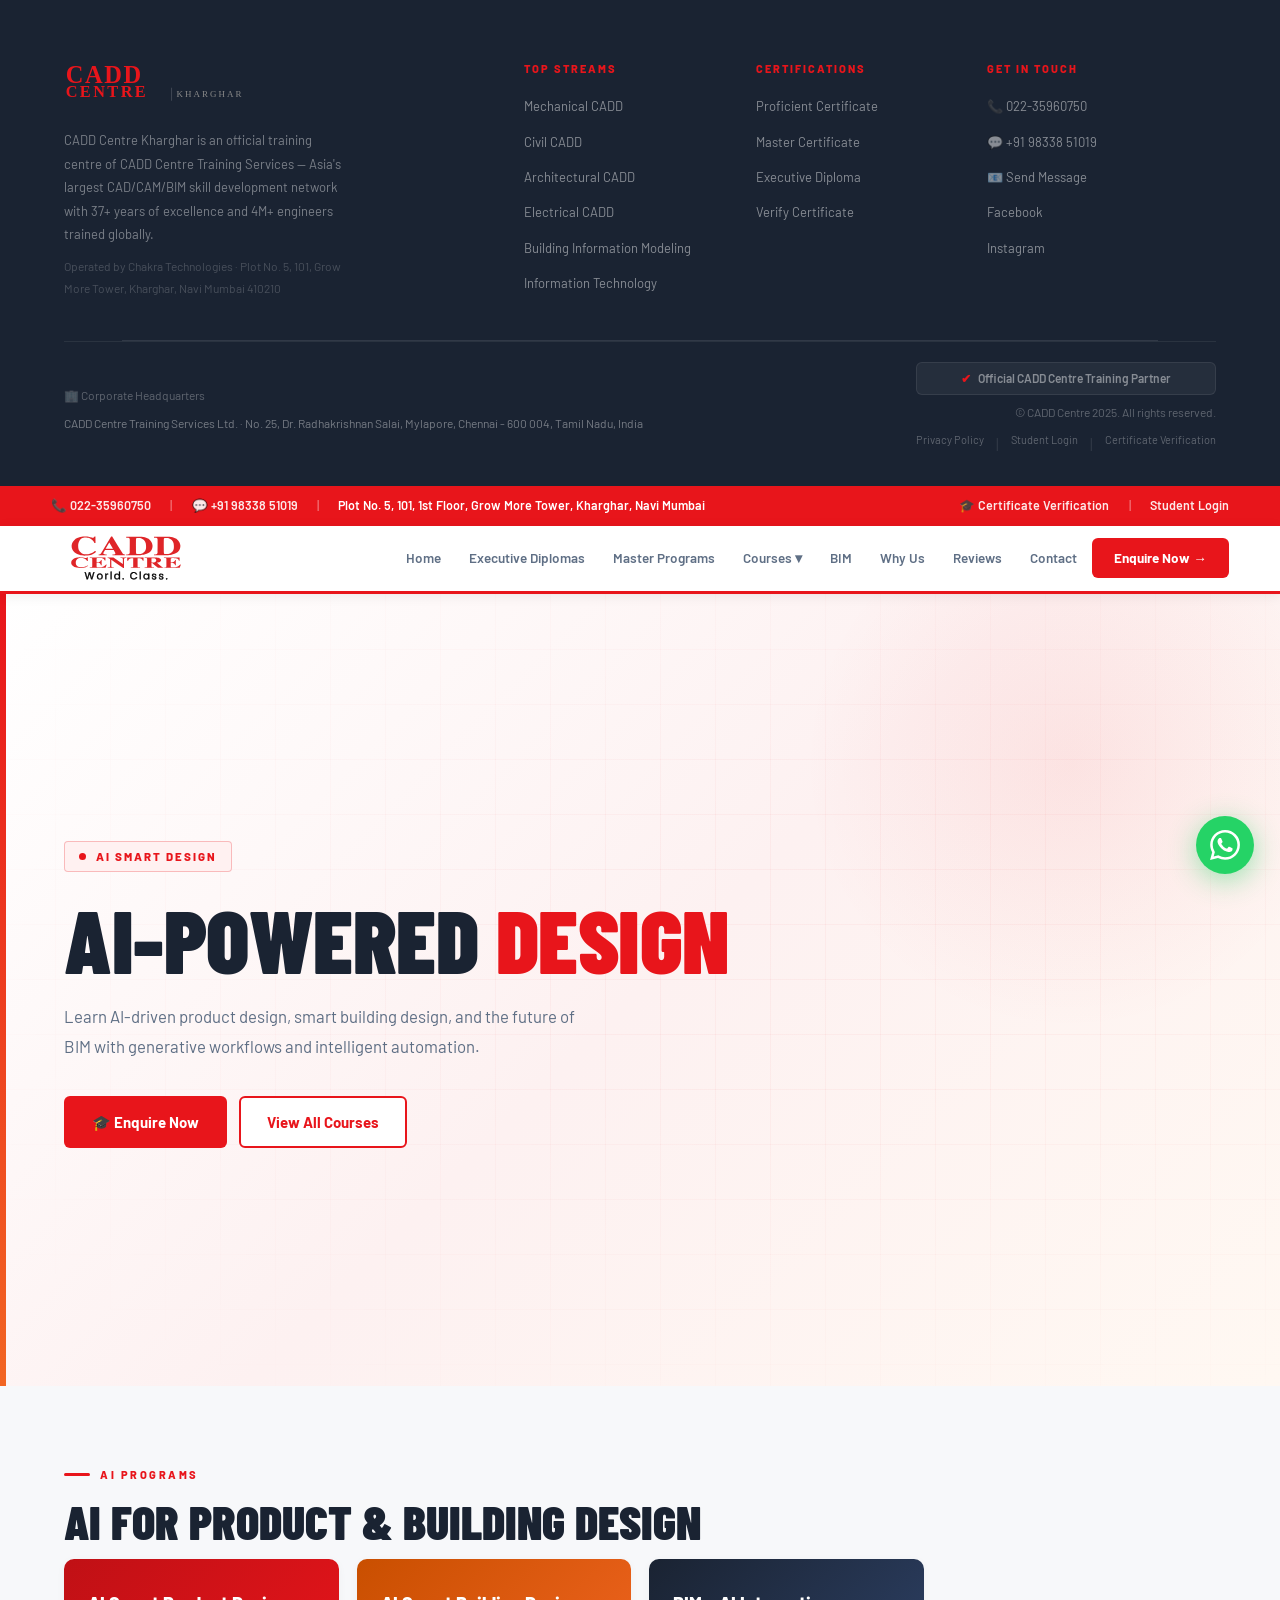
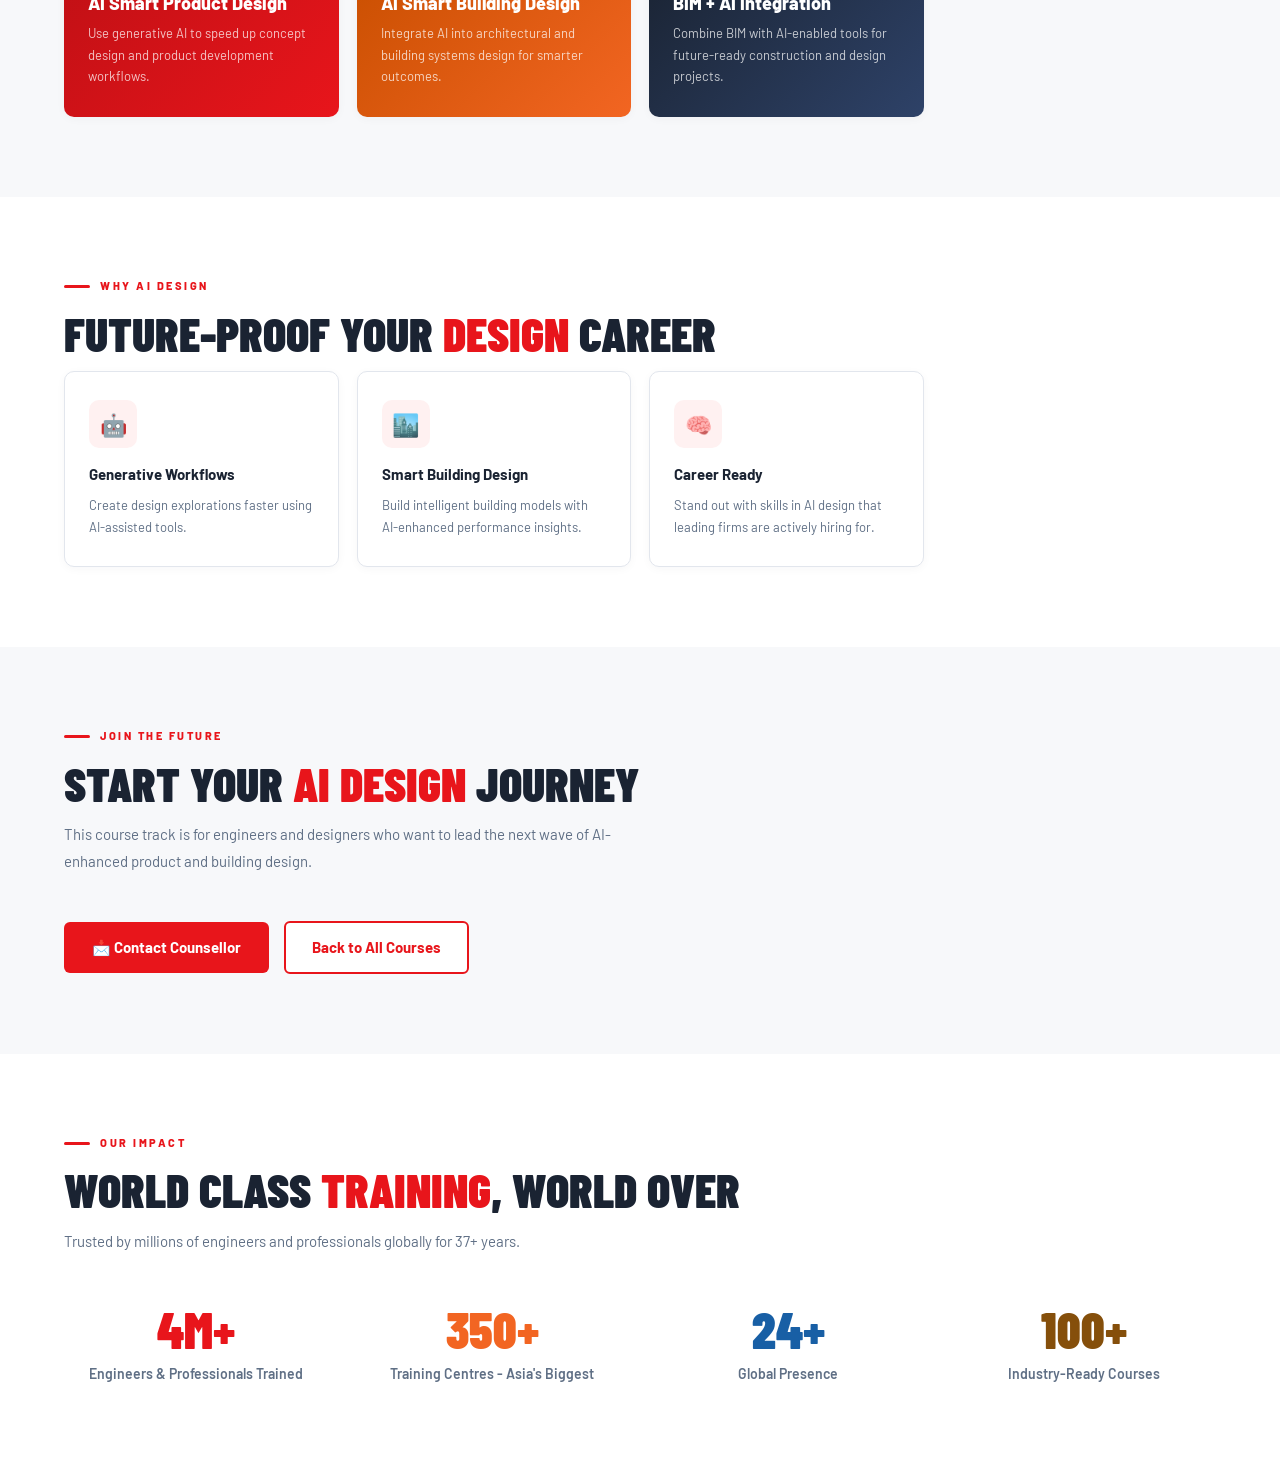
==== commit a6107b72: "Match every page footer to homepage" ====
--- a/ai.html
+++ b/ai.html
@@ -11,6 +11,69 @@
 <link rel="stylesheet" href="styles.css">
   <link rel="stylesheet" href="nav.css">
 <script async src="https://www.googletagmanager.com/gtag/js?id=G-XXXXXXXXXX"></script>
+
+<footer>
+  <div class="footer-top">
+    <div class="footer-brand">
+      <svg viewBox="0 0 220 54" xmlns="http://www.w3.org/2000/svg" style="height:44px;width:auto;margin-bottom:14px;" aria-label="CADD Centre Kharghar">
+        <text x="2" y="28" font-family="Georgia,'Times New Roman',serif" font-weight="700" font-size="30" fill="#e8151b" letter-spacing="2">CADD</text>
+        <text x="2" y="46" font-family="Georgia,'Times New Roman',serif" font-weight="700" font-size="20" fill="#e8151b" letter-spacing="3">CENTRE</text>
+        <text x="138" y="46" font-family="Georgia,'Times New Roman',serif" font-weight="400" font-size="11" fill="#888" letter-spacing="2.5">KHARGHAR</text>
+        <line x1="132" y1="34" x2="132" y2="50" stroke="rgba(255,255,255,0.2)" stroke-width="1"/>
+      </svg>
+      <p>CADD Centre Kharghar is an official training centre of CADD Centre Training Services — Asia's largest CAD/CAM/BIM skill development network with 37+ years of excellence and 4M+ engineers trained globally.</p>
+      <p style="margin-top:10px;color:rgba(255,255,255,.2);font-size:12px;">Operated by Chakra Technologies · Plot No. 5, 101, Grow More Tower, Kharghar, Navi Mumbai 410210</p>
+    </div>
+    <div class="footer-col">
+      <h5>Top Streams</h5>
+      <ul>
+        <li><a href="mechanical.html">Mechanical CADD</a></li>
+        <li><a href="civil.html">Civil CADD</a></li>
+        <li><a href="architecture.html">Architectural CADD</a></li>
+        <li><a href="electrical.html">Electrical CADD</a></li>
+        <li><a href="bim.html">Building Information Modeling</a></li>
+        <li><a href="it-cs.html">Information Technology</a></li>
+      </ul>
+    </div>
+    <div class="footer-col">
+      <h5>Certifications</h5>
+      <ul>
+        <li><a href="#courses">Proficient Certificate</a></li>
+        <li><a href="#courses">Master Certificate</a></li>
+        <li><a href="#courses">Executive Diploma</a></li>
+        <li><a href="https://registry.caddcentre.com/" target="_blank">Verify Certificate</a></li>
+      </ul>
+    </div>
+    <div class="footer-col">
+      <h5>Get in Touch</h5>
+      <ul>
+        <li><a href="tel:02235960750">📞 022-35960750</a></li>
+        <li><a href="https://wa.me/919833851019" target="_blank">💬 +91 98338 51019</a></li>
+        <li><a href="#contact">📧 Send Message</a></li>
+        <li><a href="https://www.facebook.com/CaddCentreKharghar" target="_blank">Facebook</a></li>
+        <li><a href="https://www.instagram.com/caddcentrekharghar/" target="_blank">Instagram</a></li>
+      </ul>
+    </div>
+  </div>
+  <div style="border-top:1px solid rgba(255,255,255,.1);margin:0 5%;"></div>
+  <div class="footer-bottom">
+    <div style="flex:1;">
+      <p style="margin-bottom:8px;">🏢 Corporate Headquarters</p>
+      <p style="font-size:12px;color:rgba(255,255,255,.4);">CADD Centre Training Services Ltd. · No. 25, Dr. Radhakrishnan Salai, Mylapore, Chennai - 600 004, Tamil Nadu, India</p>
+    </div>
+    <div style="text-align:right;">
+      <div class="vbadge" style="margin-bottom:8px;justify-content:center;"><span>✔</span> Official CADD Centre Training Partner</div>
+      <p style="font-size:12px;color:rgba(255,255,255,.3);">© CADD Centre 2025. All rights reserved.</p>
+      <div style="display:flex;gap:12px;justify-content:flex-end;margin-top:8px;flex-wrap:wrap;">
+        <a href="https://caddcentre.com/privacy-policy/" target="_blank" style="font-size:11px;color:rgba(255,255,255,.3);">Privacy Policy</a>
+        <span style="color:rgba(255,255,255,.1);">|</span>
+        <a href="https://lms.caddcentre.com/" target="_blank" style="font-size:11px;color:rgba(255,255,255,.3);">Student Login</a>
+        <span style="color:rgba(255,255,255,.1);">|</span>
+        <a href="https://registry.caddcentre.com/" target="_blank" style="font-size:11px;color:rgba(255,255,255,.3);">Certificate Verification</a>
+      </div>
+    </div>
+  </div>
+</footer>
 <script>
   window.dataLayer=window.dataLayer||[];
   function gtag(){dataLayer.push(arguments);}
@@ -280,69 +343,7 @@
     <div style="text-align:center;"><div style="font-family:'Barlow Condensed',sans-serif;font-size:3.2rem;font-weight:900;color:#854f0b;line-height:1;">100+</div><div style="font-size:14px;color:var(--muted);margin-top:8px;font-weight:600;">Industry-Ready Courses</div></div>
   </div>
 </section>
-<footer>
-  <div class="footer-top">
-    <div class="footer-brand">
-      <svg viewBox="0 0 310 62" xmlns="http://www.w3.org/2000/svg" style="height:40px;width:auto;margin-bottom:14px;" aria-label="CADD Centre">
-        <polygon points="0,6  20,6  32,28 20,50  0,50  12,28" fill="#e8151b"/>
-        <polygon points="16,6 36,6  48,28 36,50 16,50  28,28" fill="#c01015" opacity=".6"/>
-        <text x="56" y="37" font-family="'Barlow Condensed',Arial Narrow,Impact,sans-serif" font-weight="900" font-size="34" fill="#ffffff" letter-spacing="1">CADD</text>
-        <text x="57" y="51" font-family="'Barlow','Arial',sans-serif" font-weight="700" font-size="12" fill="#e8151b" letter-spacing="5.5">CENTRE</text>
-        <text x="157" y="22" font-family="Arial,sans-serif" font-size="10" fill="#ffffff" font-weight="400">®</text>
-        <text x="57" y="61" font-family="'Barlow','Arial',sans-serif" font-size="8" fill="rgba(255,255,255,0.35)" letter-spacing="1">TRAINING SERVICES</text>
-      </svg>
-      <p>CADD Centre Kharghar is an official training centre of CADD Centre Training Services — Asia's largest CAD/CAM/BIM training network.</p>
-    </div>
-    <div class="footer-col">
-      <h5>Top Streams</h5>
-      <ul>
-        <li><a href="mechanical.html">Mechanical CADD</a></li>
-        <li><a href="architecture.html">Civil CADD</a></li>
-        <li><a href="architecture.html">Architectural CADD</a></li>
-        <li><a href="electrical.html">Electrical CADD</a></li>
-        <li><a href="bim.html">Building Information Modeling</a></li>
-        <li><a href="it-cs.html">Information Technology</a></li>
-      </ul>
-    </div>
-    <div class="footer-col">
-      <h5>Certifications</h5>
-      <ul>
-        <li><a href="index.html#courses">Proficient Certificate</a></li>
-        <li><a href="index.html#courses">Master Certificate</a></li>
-        <li><a href="index.html#courses">Executive Diploma</a></li>
-        <li><a href="https://registry.caddcentre.com/" target="_blank">Verify Certificate</a></li>
-      </ul>
-    </div>
-    <div class="footer-col">
-      <h5>Get in Touch</h5>
-      <ul>
-        <li><a href="tel:02235960750">📞 022-35960750</a></li>
-        <li><a href="https://wa.me/919833851019" target="_blank">💬 +91 98338 51019</a></li>
-        <li><a href="index.html#contact">📧 Send Message</a></li>
-        <li><a href="https://www.facebook.com/CaddCentreKharghar" target="_blank">Facebook</a></li>
-        <li><a href="https://www.instagram.com/caddcentrekharghar/" target="_blank">Instagram</a></li>
-      </ul>
-    </div>
-  </div>
-  <div style="border-top:1px solid rgba(255,255,255,.1);margin:0 5%;"></div>
-  <div class="footer-bottom">
-    <div style="flex:1;">
-      <p style="margin-bottom:8px;">🏢 Corporate Headquarters</p>
-      <p style="font-size:12px;color:rgba(255,255,255,.4);">CADD Centre Training Services Ltd. · No. 25, Dr. Radhakrishnan Salai, Mylapore, Chennai - 600 004, Tamil Nadu, India</p>
-    </div>
-    <div style="text-align:right;">
-      <div class="vbadge" style="margin-bottom:8px;justify-content:center;"><span>✔</span> Official CADD Centre Training Partner</div>
-      <p style="font-size:12px;color:rgba(255,255,255,.3);">© CADD Centre 2025. All rights reserved.</p>
-      <div style="display:flex;gap:12px;justify-content:flex-end;margin-top:8px;flex-wrap:wrap;">
-        <a href="https://caddcentre.com/privacy-policy/" target="_blank" style="font-size:11px;color:rgba(255,255,255,.3);">Privacy Policy</a>
-        <span style="color:rgba(255,255,255,.1);">|</span>
-        <a href="https://lms.caddcentre.com/" target="_blank" style="font-size:11px;color:rgba(255,255,255,.3);">Student Login</a>
-        <span style="color:rgba(255,255,255,.1);">|</span>
-        <a href="https://registry.caddcentre.com/" target="_blank" style="font-size:11px;color:rgba(255,255,255,.3);">Certificate Verification</a>
-      </div>
-    </div>
-  </div>
-</footer>
+
 <script>
 window.addEventListener('scroll',()=>{document.getElementById('navbar').classList.toggle('scrolled',window.scrollY>30);});
 </script>
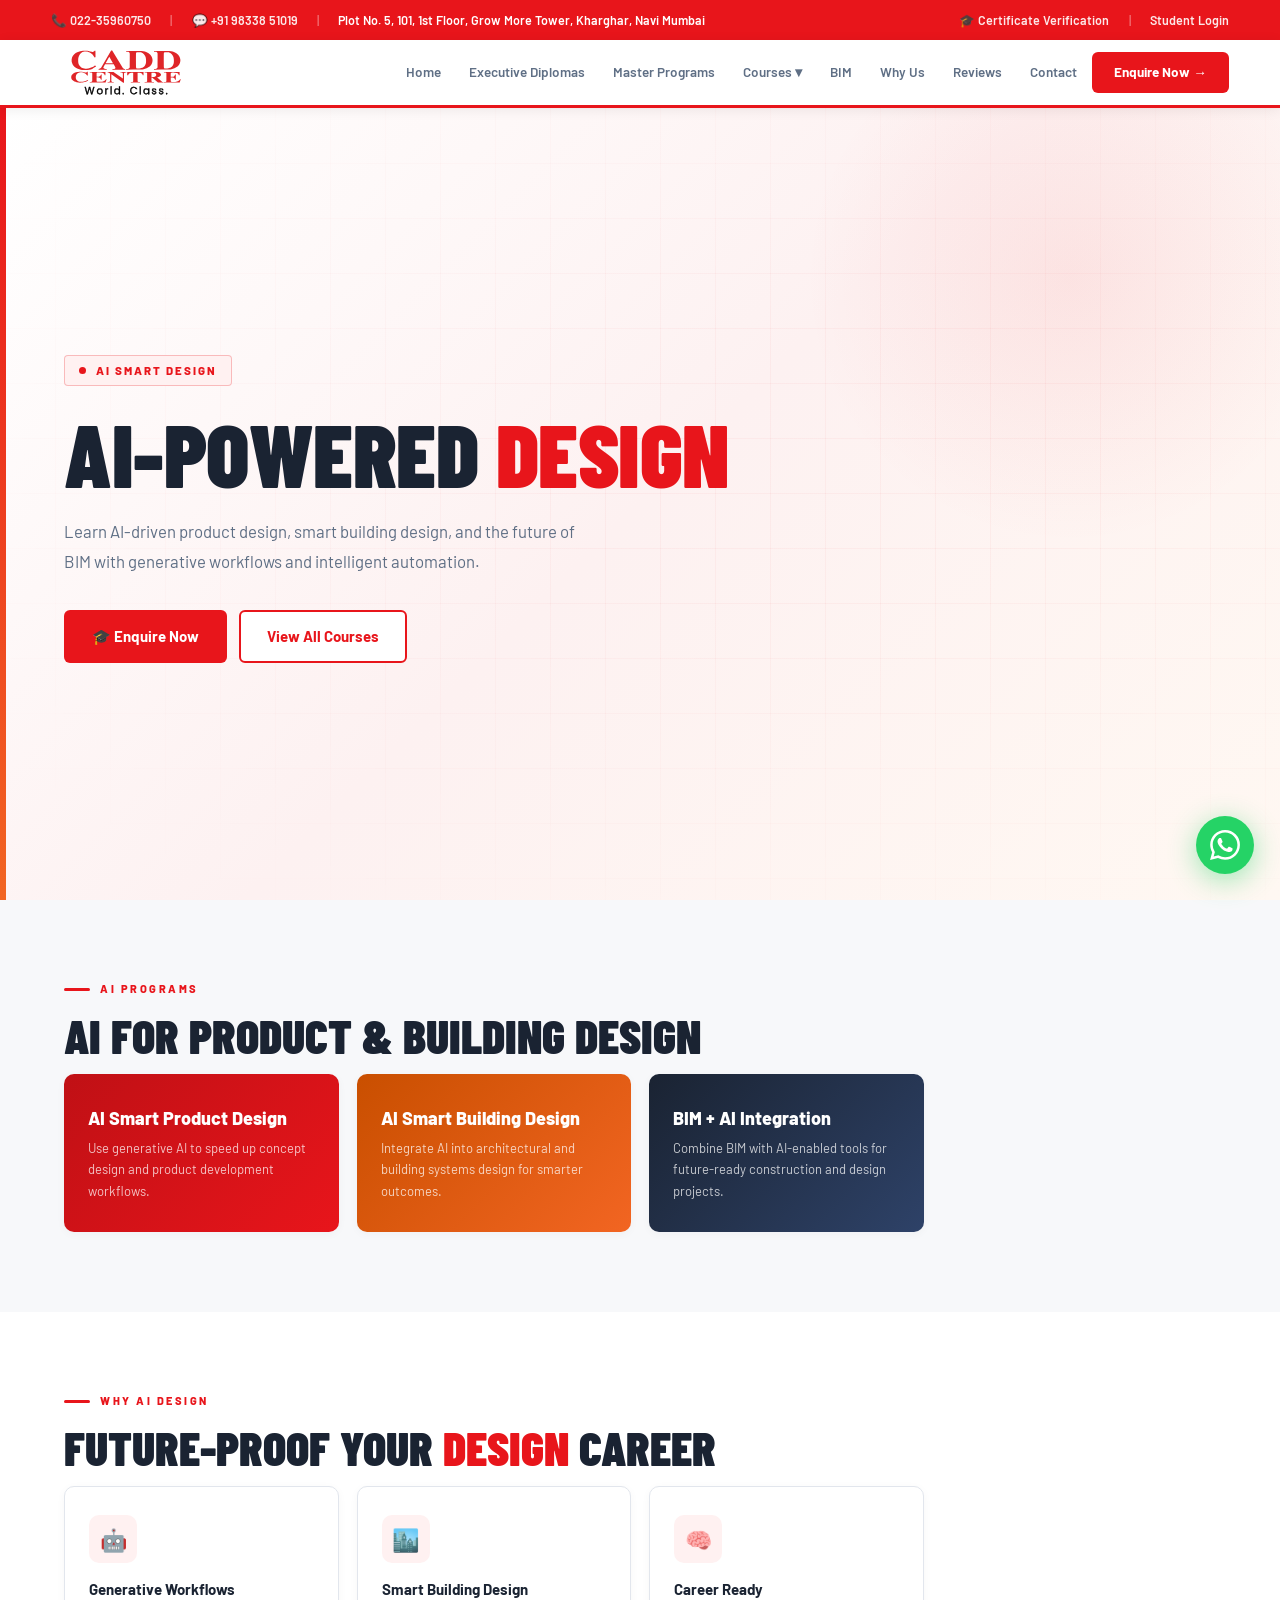
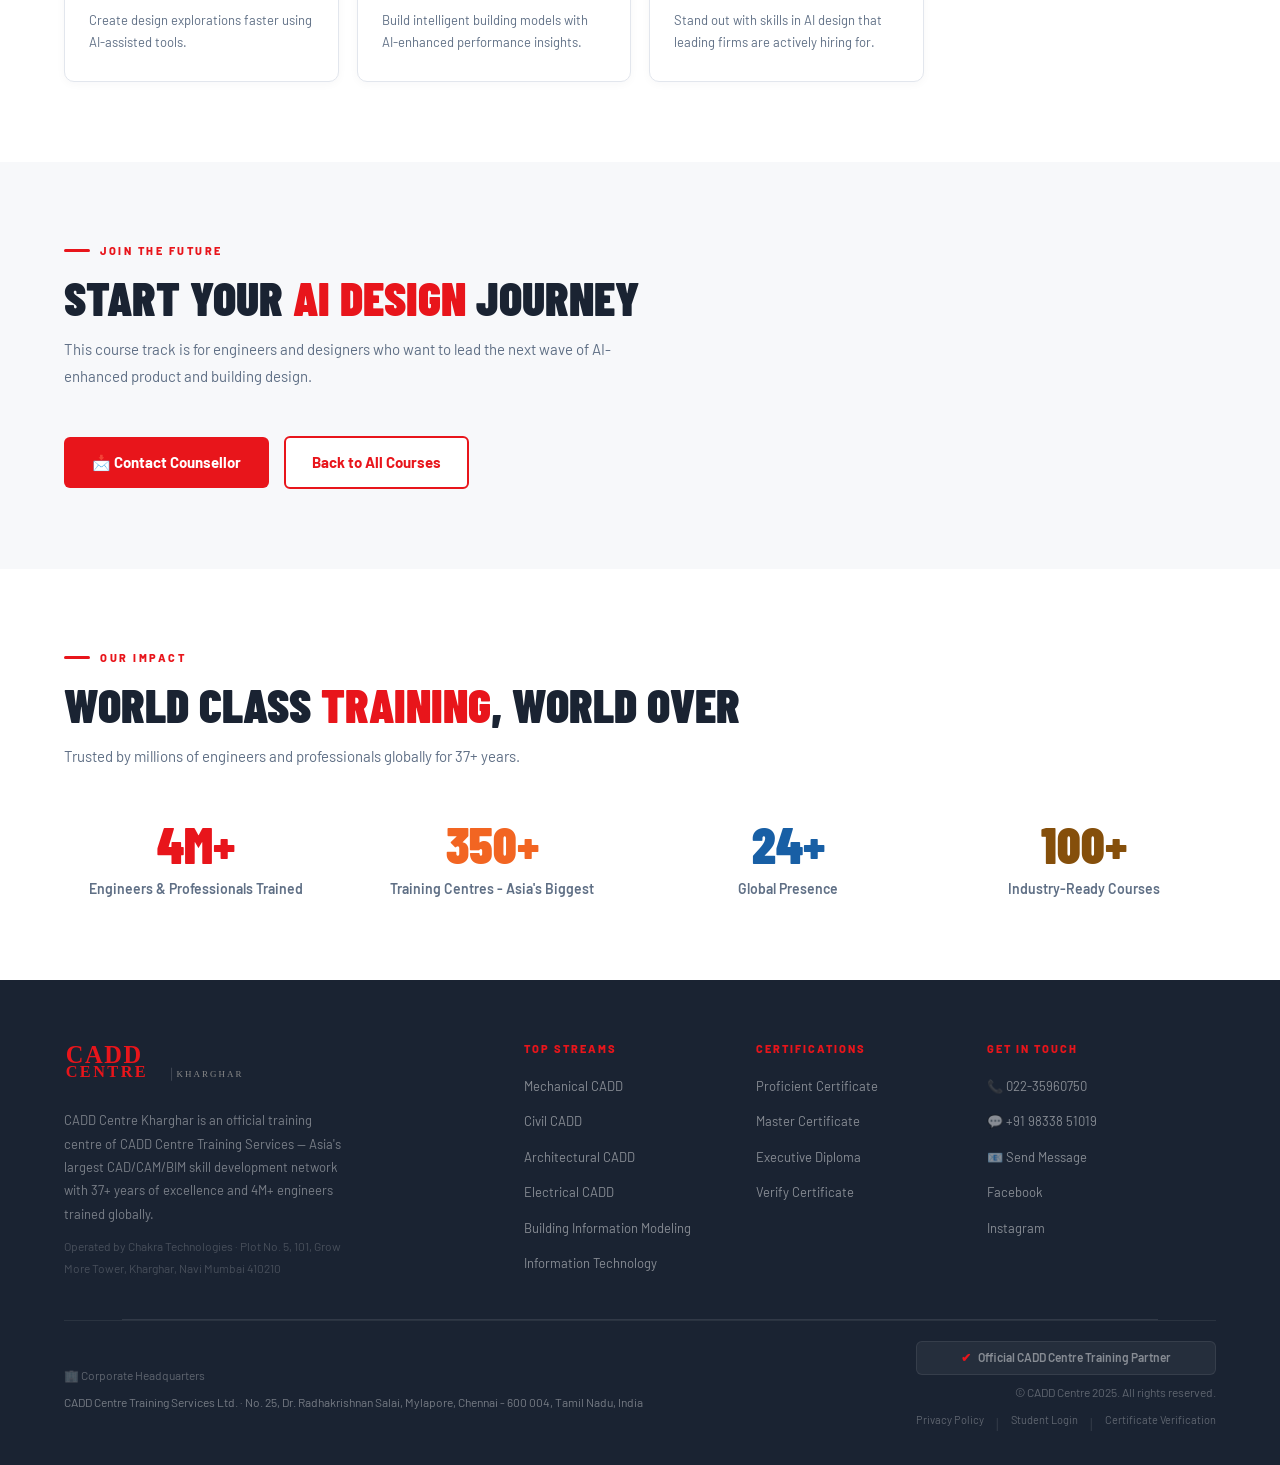
==== commit e858873e: "Move shared footers to page bottoms" ====
--- a/ai.html
+++ b/ai.html
@@ -12,68 +12,6 @@
   <link rel="stylesheet" href="nav.css">
 <script async src="https://www.googletagmanager.com/gtag/js?id=G-XXXXXXXXXX"></script>
 
-<footer>
-  <div class="footer-top">
-    <div class="footer-brand">
-      <svg viewBox="0 0 220 54" xmlns="http://www.w3.org/2000/svg" style="height:44px;width:auto;margin-bottom:14px;" aria-label="CADD Centre Kharghar">
-        <text x="2" y="28" font-family="Georgia,'Times New Roman',serif" font-weight="700" font-size="30" fill="#e8151b" letter-spacing="2">CADD</text>
-        <text x="2" y="46" font-family="Georgia,'Times New Roman',serif" font-weight="700" font-size="20" fill="#e8151b" letter-spacing="3">CENTRE</text>
-        <text x="138" y="46" font-family="Georgia,'Times New Roman',serif" font-weight="400" font-size="11" fill="#888" letter-spacing="2.5">KHARGHAR</text>
-        <line x1="132" y1="34" x2="132" y2="50" stroke="rgba(255,255,255,0.2)" stroke-width="1"/>
-      </svg>
-      <p>CADD Centre Kharghar is an official training centre of CADD Centre Training Services — Asia's largest CAD/CAM/BIM skill development network with 37+ years of excellence and 4M+ engineers trained globally.</p>
-      <p style="margin-top:10px;color:rgba(255,255,255,.2);font-size:12px;">Operated by Chakra Technologies · Plot No. 5, 101, Grow More Tower, Kharghar, Navi Mumbai 410210</p>
-    </div>
-    <div class="footer-col">
-      <h5>Top Streams</h5>
-      <ul>
-        <li><a href="mechanical.html">Mechanical CADD</a></li>
-        <li><a href="civil.html">Civil CADD</a></li>
-        <li><a href="architecture.html">Architectural CADD</a></li>
-        <li><a href="electrical.html">Electrical CADD</a></li>
-        <li><a href="bim.html">Building Information Modeling</a></li>
-        <li><a href="it-cs.html">Information Technology</a></li>
-      </ul>
-    </div>
-    <div class="footer-col">
-      <h5>Certifications</h5>
-      <ul>
-        <li><a href="#courses">Proficient Certificate</a></li>
-        <li><a href="#courses">Master Certificate</a></li>
-        <li><a href="#courses">Executive Diploma</a></li>
-        <li><a href="https://registry.caddcentre.com/" target="_blank">Verify Certificate</a></li>
-      </ul>
-    </div>
-    <div class="footer-col">
-      <h5>Get in Touch</h5>
-      <ul>
-        <li><a href="tel:02235960750">📞 022-35960750</a></li>
-        <li><a href="https://wa.me/919833851019" target="_blank">💬 +91 98338 51019</a></li>
-        <li><a href="#contact">📧 Send Message</a></li>
-        <li><a href="https://www.facebook.com/CaddCentreKharghar" target="_blank">Facebook</a></li>
-        <li><a href="https://www.instagram.com/caddcentrekharghar/" target="_blank">Instagram</a></li>
-      </ul>
-    </div>
-  </div>
-  <div style="border-top:1px solid rgba(255,255,255,.1);margin:0 5%;"></div>
-  <div class="footer-bottom">
-    <div style="flex:1;">
-      <p style="margin-bottom:8px;">🏢 Corporate Headquarters</p>
-      <p style="font-size:12px;color:rgba(255,255,255,.4);">CADD Centre Training Services Ltd. · No. 25, Dr. Radhakrishnan Salai, Mylapore, Chennai - 600 004, Tamil Nadu, India</p>
-    </div>
-    <div style="text-align:right;">
-      <div class="vbadge" style="margin-bottom:8px;justify-content:center;"><span>✔</span> Official CADD Centre Training Partner</div>
-      <p style="font-size:12px;color:rgba(255,255,255,.3);">© CADD Centre 2025. All rights reserved.</p>
-      <div style="display:flex;gap:12px;justify-content:flex-end;margin-top:8px;flex-wrap:wrap;">
-        <a href="https://caddcentre.com/privacy-policy/" target="_blank" style="font-size:11px;color:rgba(255,255,255,.3);">Privacy Policy</a>
-        <span style="color:rgba(255,255,255,.1);">|</span>
-        <a href="https://lms.caddcentre.com/" target="_blank" style="font-size:11px;color:rgba(255,255,255,.3);">Student Login</a>
-        <span style="color:rgba(255,255,255,.1);">|</span>
-        <a href="https://registry.caddcentre.com/" target="_blank" style="font-size:11px;color:rgba(255,255,255,.3);">Certificate Verification</a>
-      </div>
-    </div>
-  </div>
-</footer>
 <script>
   window.dataLayer=window.dataLayer||[];
   function gtag(){dataLayer.push(arguments);}
@@ -347,6 +285,68 @@
 <script>
 window.addEventListener('scroll',()=>{document.getElementById('navbar').classList.toggle('scrolled',window.scrollY>30);});
 </script>
-  <script src="navigation.js" defer></script>
+  <footer>
+  <div class="footer-top">
+    <div class="footer-brand">
+      <svg viewBox="0 0 220 54" xmlns="http://www.w3.org/2000/svg" style="height:44px;width:auto;margin-bottom:14px;" aria-label="CADD Centre Kharghar">
+        <text x="2" y="28" font-family="Georgia,'Times New Roman',serif" font-weight="700" font-size="30" fill="#e8151b" letter-spacing="2">CADD</text>
+        <text x="2" y="46" font-family="Georgia,'Times New Roman',serif" font-weight="700" font-size="20" fill="#e8151b" letter-spacing="3">CENTRE</text>
+        <text x="138" y="46" font-family="Georgia,'Times New Roman',serif" font-weight="400" font-size="11" fill="#888" letter-spacing="2.5">KHARGHAR</text>
+        <line x1="132" y1="34" x2="132" y2="50" stroke="rgba(255,255,255,0.2)" stroke-width="1"/>
+      </svg>
+      <p>CADD Centre Kharghar is an official training centre of CADD Centre Training Services — Asia's largest CAD/CAM/BIM skill development network with 37+ years of excellence and 4M+ engineers trained globally.</p>
+      <p style="margin-top:10px;color:rgba(255,255,255,.2);font-size:12px;">Operated by Chakra Technologies · Plot No. 5, 101, Grow More Tower, Kharghar, Navi Mumbai 410210</p>
+    </div>
+    <div class="footer-col">
+      <h5>Top Streams</h5>
+      <ul>
+        <li><a href="mechanical.html">Mechanical CADD</a></li>
+        <li><a href="civil.html">Civil CADD</a></li>
+        <li><a href="architecture.html">Architectural CADD</a></li>
+        <li><a href="electrical.html">Electrical CADD</a></li>
+        <li><a href="bim.html">Building Information Modeling</a></li>
+        <li><a href="it-cs.html">Information Technology</a></li>
+      </ul>
+    </div>
+    <div class="footer-col">
+      <h5>Certifications</h5>
+      <ul>
+        <li><a href="#courses">Proficient Certificate</a></li>
+        <li><a href="#courses">Master Certificate</a></li>
+        <li><a href="#courses">Executive Diploma</a></li>
+        <li><a href="https://registry.caddcentre.com/" target="_blank">Verify Certificate</a></li>
+      </ul>
+    </div>
+    <div class="footer-col">
+      <h5>Get in Touch</h5>
+      <ul>
+        <li><a href="tel:02235960750">📞 022-35960750</a></li>
+        <li><a href="https://wa.me/919833851019" target="_blank">💬 +91 98338 51019</a></li>
+        <li><a href="#contact">📧 Send Message</a></li>
+        <li><a href="https://www.facebook.com/CaddCentreKharghar" target="_blank">Facebook</a></li>
+        <li><a href="https://www.instagram.com/caddcentrekharghar/" target="_blank">Instagram</a></li>
+      </ul>
+    </div>
+  </div>
+  <div style="border-top:1px solid rgba(255,255,255,.1);margin:0 5%;"></div>
+  <div class="footer-bottom">
+    <div style="flex:1;">
+      <p style="margin-bottom:8px;">🏢 Corporate Headquarters</p>
+      <p style="font-size:12px;color:rgba(255,255,255,.4);">CADD Centre Training Services Ltd. · No. 25, Dr. Radhakrishnan Salai, Mylapore, Chennai - 600 004, Tamil Nadu, India</p>
+    </div>
+    <div style="text-align:right;">
+      <div class="vbadge" style="margin-bottom:8px;justify-content:center;"><span>✔</span> Official CADD Centre Training Partner</div>
+      <p style="font-size:12px;color:rgba(255,255,255,.3);">© CADD Centre 2025. All rights reserved.</p>
+      <div style="display:flex;gap:12px;justify-content:flex-end;margin-top:8px;flex-wrap:wrap;">
+        <a href="https://caddcentre.com/privacy-policy/" target="_blank" style="font-size:11px;color:rgba(255,255,255,.3);">Privacy Policy</a>
+        <span style="color:rgba(255,255,255,.1);">|</span>
+        <a href="https://lms.caddcentre.com/" target="_blank" style="font-size:11px;color:rgba(255,255,255,.3);">Student Login</a>
+        <span style="color:rgba(255,255,255,.1);">|</span>
+        <a href="https://registry.caddcentre.com/" target="_blank" style="font-size:11px;color:rgba(255,255,255,.3);">Certificate Verification</a>
+      </div>
+    </div>
+  </div>
+</footer>
+<script src="navigation.js" defer></script>
 </body>
 </html>
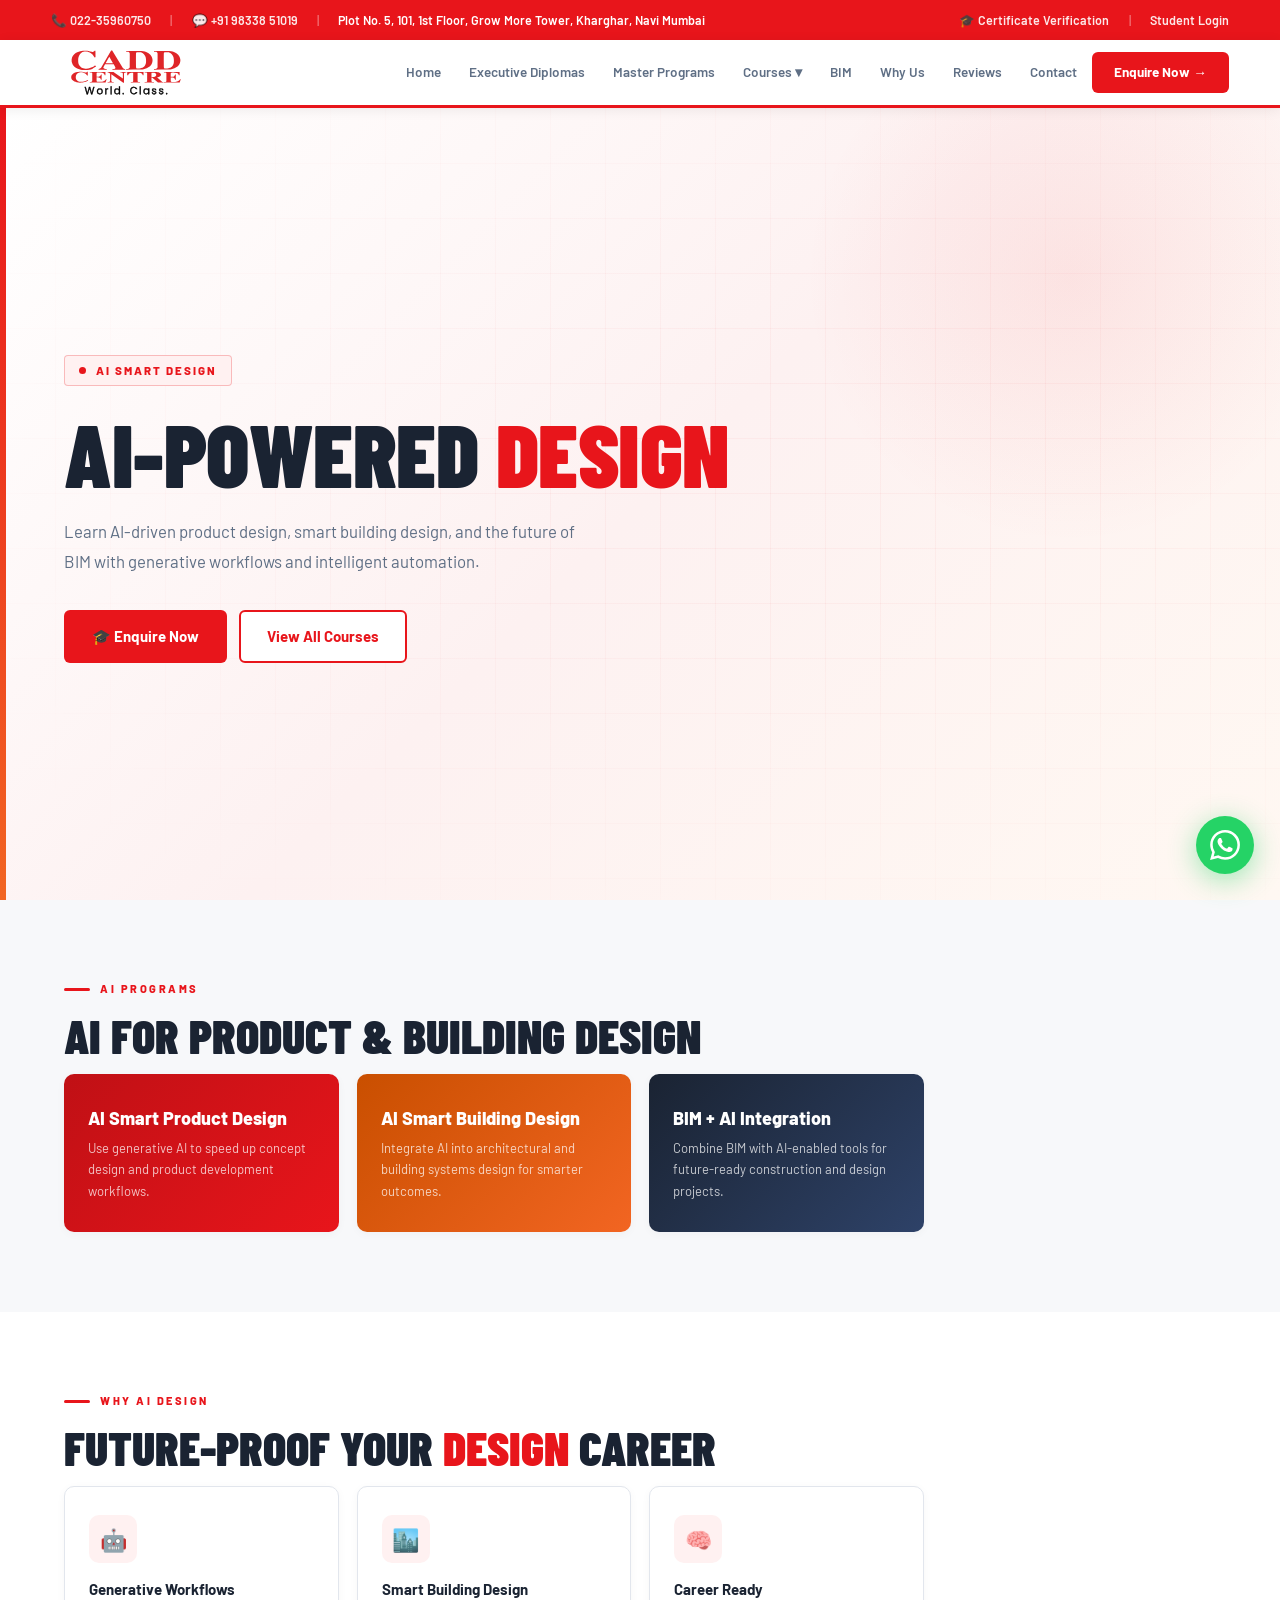
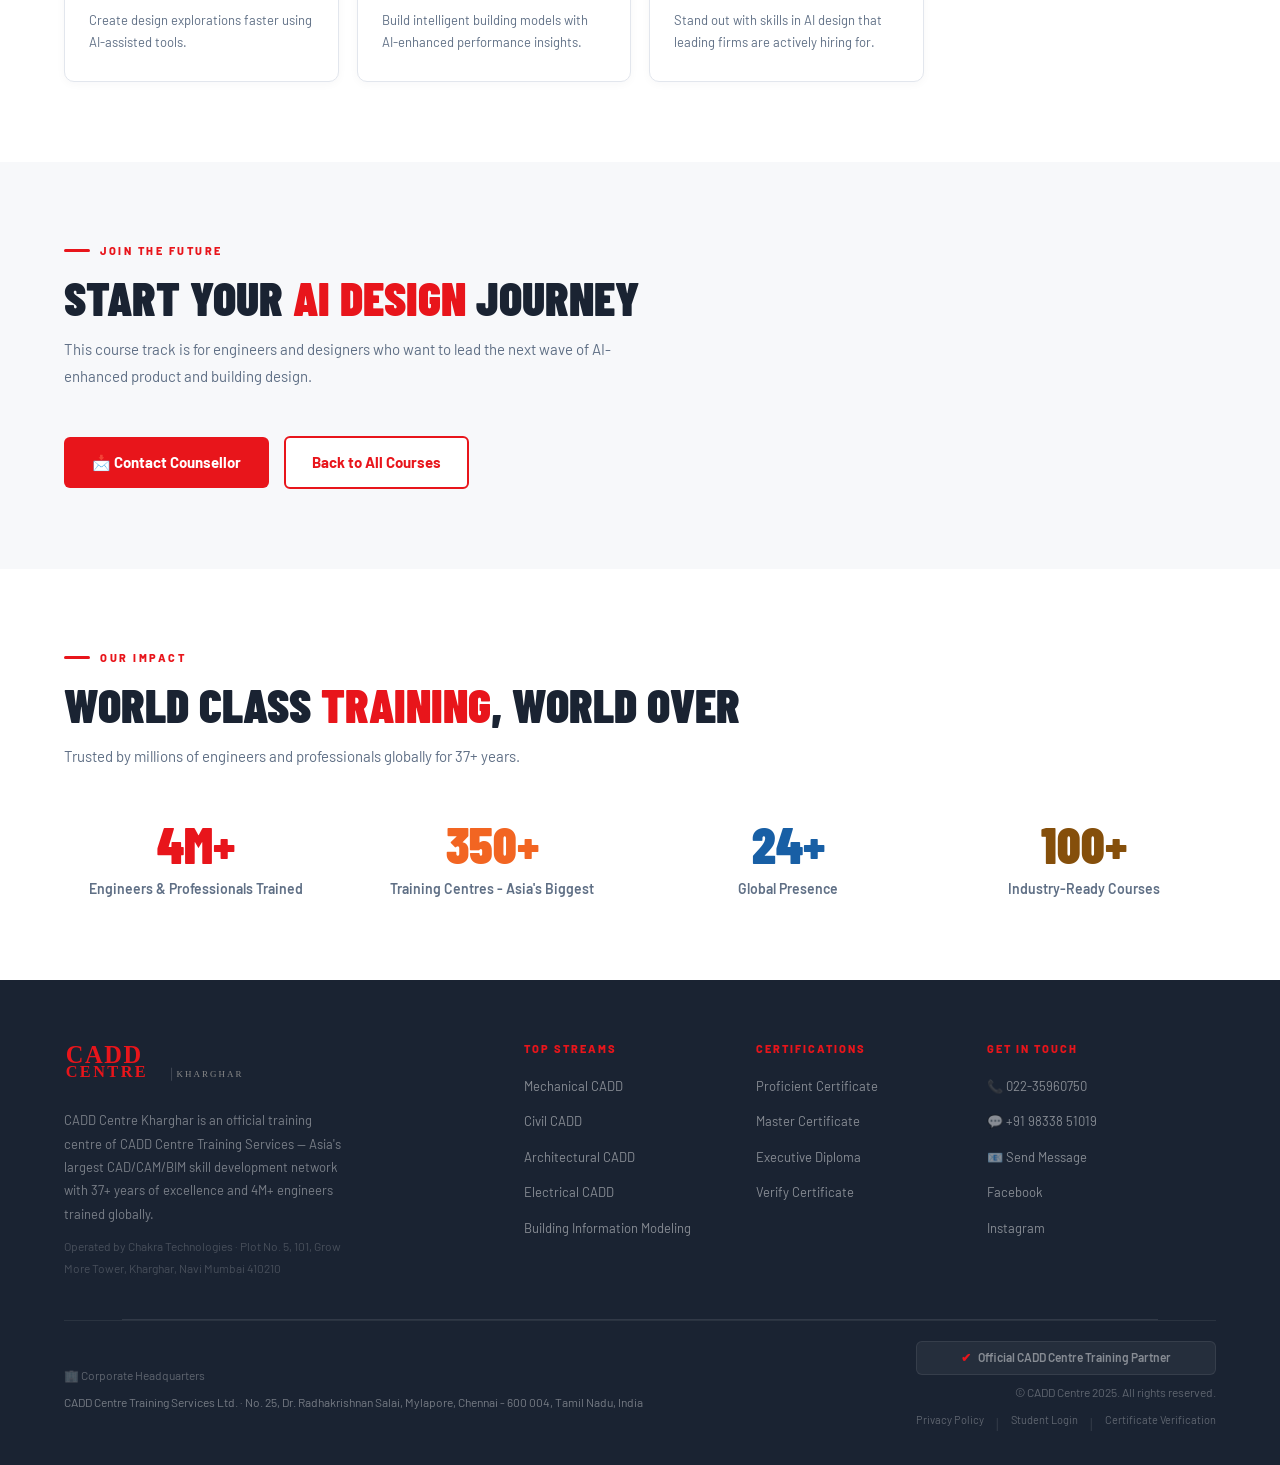
==== commit 39165ef5: "Remove IT and CS courses and page" ====
--- a/ai.html
+++ b/ai.html
@@ -167,24 +167,7 @@
           </div>
         </div>
 
-        <!-- 6. IT Courses -->
-        <div class="l1-row">
-          <span><span class="l1-ico">💻</span>IT Courses</span><span class="l1-arr">›</span>
-          <div class="mega-l2">
-            <div class="l2-head">
-              <div><div class="l2-head-title">💻 Information Technology Courses</div><div class="l2-head-sub">Programming &amp; emerging technologies</div></div>
-              <a href="index.html#contact" class="l2-enq" onclick="trackClick('nav_enq_it')">Enquire →</a>
-            </div>
-            <div class="l2-grid">
-              <a class="l2-item" href="it-cs.html#c"><div class="l2-dot dot-it">🖥️</div><div><div class="l2-name">C Programming</div><div class="l2-desc">Fundamentals, pointers &amp; data structures</div></div></a>
-              <a class="l2-item" href="it-cs.html#cpp"><div class="l2-dot dot-it">⚡</div><div><div class="l2-name">C++ Programming</div><div class="l2-desc">OOP, STL &amp; application development</div></div></a>
-              <a class="l2-item" href="it-cs.html#python"><div class="l2-dot dot-it">🐍</div><div><div class="l2-name">Python</div><div class="l2-desc">Automation, OOP &amp; real-world applications</div></div></a>
-              <a class="l2-item" href="it-cs.html#iot"><div class="l2-dot dot-it">🌐</div><div><div class="l2-name">IoT — Internet of Things</div><div class="l2-desc">Raspberry Pi, cloud &amp; IoT protocols</div></div></a>
-            </div>
-          </div>
-        </div>
-
-        <!-- 7. Master & Diploma Programs -->
+        <!-- 6. Master &amp; Diploma Programs -->
         <div class="l1-row">
           <span><span class="l1-ico">🏆</span>Master &amp; Diploma Programs</span><span class="l1-arr">›</span>
           <div class="mega-l2" style="min-width:620px;">
@@ -305,7 +288,6 @@
         <li><a href="architecture.html">Architectural CADD</a></li>
         <li><a href="electrical.html">Electrical CADD</a></li>
         <li><a href="bim.html">Building Information Modeling</a></li>
-        <li><a href="it-cs.html">Information Technology</a></li>
       </ul>
     </div>
     <div class="footer-col">
